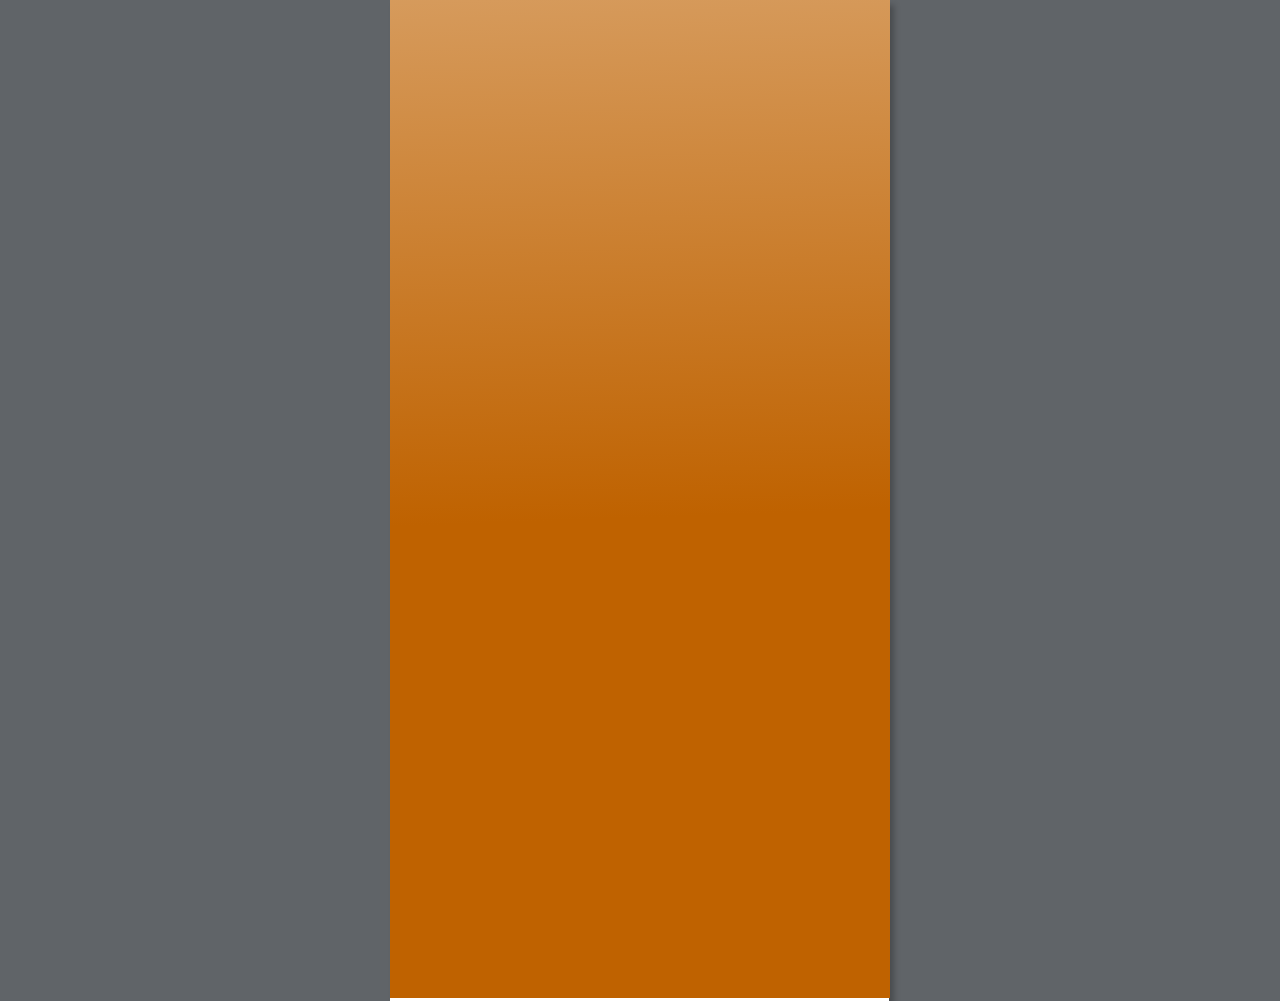
==== index.htm @ bf93da3a "1" ====
<!DOCTYPE html>
<html lang="en">
<head>
 <meta http-equiv="X-UA-Compatible" content="IE=EDGE"/>
 <meta charset="utf-8"/>
 <meta name="Generator" content="Xara HTML filter v.9.6.0.33"/>
 <meta name="XAR Files" content="index_htm_files/xr_files.txt"/>
 <title>Good Blood</title>
 <meta name="viewport" content="width=device-width, initial-scale=1" />
 <meta name="keywords" content="blood, idiom, covid-19, education, lusaka, Zambia, High Blood Pressure,"/>
 <meta name="description" content="It is a vital necessity for man to have good blood. &quot;The life is in the blood&quot; quote in the Bible, holds a deeper understanding when on studies the blood for what it was created for."/>
 <link rel="stylesheet" href="index_htm_files/xr_fonts.css"/>
 <script><!--
 if(navigator.userAgent.indexOf('MSIE')!=-1 || navigator.userAgent.indexOf('Trident')!=-1){ document.write('<link rel="stylesheet" href="index_htm_files/xr_fontsie.css"/>');} 
--></script>
 <script>document.documentElement.className="xr_bgh0";</script>
 <link rel="stylesheet" href="index_htm_files/xr_main.css"/>
 <link rel="stylesheet" href="index_htm_files/custom_styles.css"/>
 <link rel="stylesheet" href="index_htm_files/xr_text.css"/>
 <script src="index_htm_files/roe.js"></script>
 <script src="index_htm_files/prs4.js"></script>
 <script>xr_spavert=1;xr_pagegap=4;</script>
 <script src="index_htm_files/jquery.js"></script>
 <link rel="stylesheet" href="index_htm_files/ani.css"/>
 <style>
  #xr_xr {top:0px;}
 </style>

<script type="text/javascript">

if (screen.width <=500)
{document.location = "http://https://gate-keep.github.io/index";}

else if (screen.width <=600)
{document.location = "http://https://gate-keep.github.io/0 600 x 980";}

else if (screen.width <=400)
{document.location = "http://https://gate-keep.github.io/0 400 x 700";}

else if (screen.width <=820)
{document.location = "http://https://gate-keep.github.io/0 820 x 1180";}
</script>


</head>
<body style="background-color:#606468">
<div class="xr_ap" id="xr_xrii"  style="width: 100%; height: 100%; min-width: 500px; min-height: 1001px; top:0%; left:0%; overflow:hidden;">
<!--[if gte IE 9]><!-->
<div id="xr_xr" class="xr_noc" style="width: 500px; height: 1001px; position:relative; text-align:left; margin:0 auto;" onmousedown="xr_mm(event);">
<!--<![endif]-->
<!--[if lt IE 9]>
<div class="xr_ap" id="xr_xr" style="width: 500px; height: 1001px; left:50%; margin-left: -250px; text-align: left; top:0px;">
<![endif]-->
 <script>var xr_xr=document.getElementById("xr_xr");xr_rxc();</script>
<div id="xr_td" class="xr_td">
<div class="xr_app xr_page0 xr_bgn_0_0_0" id="xr_page0" style="height: 1001px; left:0px;">
<div id="xr_page_index"></div>
<div class="xr_apb xr_pp" style="width: 499px; height: 1001px; top:0px; left:0px; background-color: white; box-shadow: 5px 5px 6px rgba(0,0,0,0.25);"></div>
<div id="xr_xrc1" class="xr_ap xr_xrc" style="width: 500px; height: 1001px; overflow:hidden;">
 <span class="xr_ar" style="left:20px;top:-2px;width:377px;height:913px; pointer-events: none;background: linear-gradient(1deg, #FFFFFF 50%, #FFDCDC 101%);"></span>
 <span class="xr_ar" style="left:0px;top:-3px;width:500px;height:1001px; pointer-events: none;background: linear-gradient(178deg, #FFFFFF -92%, #BF6200 52%);"></span>
 <div class="xr_trigo_xr_ce0" style="position:absolute;left:117px;top:435px;width:211px;height:35px;z-index:-1;"></div>
 <div class="xr_ap xr_ac" id="xr_xpxr_2" style="left:0; top:0; visibility: hidden; display: none;">
 <img class="xr_ap" src="index_htm_files/53.png" alt="" title="" style="left:117px;top:435px;width:211px;height:35px;"/>
 </div>
 <div class="xr_trigo_xr_ce1" style="position:absolute;left:117px;top:521px;width:274px;height:100px;z-index:-1;"></div>
 <div class="xr_ap xr_ac" id="xr_xpxr_7" style="left:0; top:0; visibility: hidden; display: none;">
 <div class="xr_txt Normal_text xr_s0" style="position: absolute; left:117px; top:521px; width:274px; height:10px;">
  <span class="xr_tl Normal_text xr_s0" style="top: -64.03px;">for the </span>
  <span class="xr_tl Normal_text xr_s0" style="top: -13.82px;">Anaemic</span>
 </div>
 </div>
 <div class="xr_trigo_xr_ce2" style="position:absolute;left:200px;top:275px;width:90px;height:96px;z-index:-1;"></div>
 <div class="xr_ap xr_ac" id="xr_xpxr_51" style="left:0; top:0; visibility: hidden; display: none;">
 <img class="xr_ap" src="index_htm_files/54.png" alt="" title="" style="left:200px;top:275px;width:90px;height:96px;"/>
 </div>
 <div class="xr_trigo_xr_ce3" style="position:absolute;left:147px;top:587px;width:212px;height:108px;z-index:-1;"></div>
 <div class="xr_ap xr_ac" id="xr_xpxr_56" style="left:0; top:0; visibility: hidden; display: none;">
 <img class="xr_ap" src="index_htm_files/58.png" alt="Begin Now" title="" style="left:147px;top:587px;width:212px;height:108px;"/>
 </div>
 <div id="xr_xo0"></div>
 <div id="xr_xd0"></div>
</div>
</div>
</div>
</div>
</div >
<!--[if lt IE 7]><script src="index_htm_files/png.js"></script><![endif]-->
<!--[if IE]><script>xr_aeh()</script><![endif]--><!--[if !IE]>--><script>xr_htm();repMobFonts();window.addEventListener('load', xr_aeh, false);</script><!--<![endif]-->
</body>
</html>
---- index_htm_files/xr_fonts.css ----
@font-face {font-family: 'Tahoma';font-weight:bold;font-style:normal;src: url("XaraWDGeneratedHTMLfont1.woff") format("woff"), url("XaraWDEmbeddedHTMLfont1.eot?") format("embedded-opentype"), local('Tahoma');}
---- index_htm_files/xr_fontsie.css ----
@font-face {font-family: 'Tahoma';font-weight:bold;font-style:normal;src: url("XaraWDGeneratedHTMLfont1.woff") format("woff"), url("XaraWDEmbeddedHTMLfont1.eot?") format("embedded-opentype"), local('Tahoma');}
---- index_htm_files/xr_main.css ----
/* Site settings */
body {background-color:#ffffff;margin:0px;font-family:Arial,sans-serif;font-size:13px;font-weight:normal;font-style:normal;text-decoration:none;text-rendering:optimizeLegibility;font-feature-settings:'kern', 'liga' 0, 'clig' 0, 'calt' 0;color:#000000;letter-spacing:0em;-webkit-print-color-adjust:exact;}
a {text-decoration:underline;}
a:link {color:#0000EE; cursor:pointer;}
a:visited {color:#561A8B;}
a:hover {color:#0000EE;}
a * {color:#0000EE;text-decoration:underline;}
sup {font-size:0.5em; vertical-align: 0.66em;}
sub {font-size:0.5em; vertical-align: -0.1em;}
.xr_tl {position: absolute; white-space: pre; unicode-bidi:bidi-override;}
.xr_tr {position: absolute; white-space: pre; unicode-bidi:bidi-override; text-align:right;}
.xr_tc {position: absolute; white-space: pre; unicode-bidi:bidi-override; text-align:center;}
.xr_tj {position: absolute; unicode-bidi:bidi-override; text-align:justify;}
.xr_tb {position: absolute; unicode-bidi:bidi-override;}
.xr_e1 {display: inline-block; border:none; white-space:normal;}
.xr_e2 {position: absolute; display: block; border:none;}
.xr_ap {position: absolute; border:none;}
.xr_ar {position: absolute; display:block;}
.xr_ae {position: relative; border:none;}
.xr_strb {z-index: 1;}
.xr_strb .mxs-arrow, .xr_strb .mxs-navigation {visibility: hidden;}
.xr_strf {z-index: 3;}
.xr_xrc, .xr_xri_, .xr_sxri, .xr_xpos {z-index: 2;}
.xr_ro, .xr_rd, .xr_rs {z-index: 3;}
.xr_tu {unicode-bidi:bidi-override;margin-top:0px;margin-bottom:0px;}

.xr_tt0 {transition: all 0s;}
.xr_tt1 {transition: all 0.1s; transition-timing-function: ease-in;}
.xr_tt2 {transition: all 0.25s; transition-timing-function: ease-in;}
.xr_tt3 {transition: all 0.5s; transition-timing-function: ease-in;}
.xr_tt4 {transition: all 1s; transition-timing-function: ease-in;}
.xr_tt5 {transition: all 2s; transition-timing-function: ease-in;}
a:hover .xr_ro, a:active .xr_rd, .xr_nb0:hover .xr_ro{visibility:visible;opacity: 1;transform: none;}

a:active .xr_ro {opacity:0;}
.xr_ro, .xr_rd {visibility:hidden;opacity:0;}
.xr_ro0, .xr_rd0, a:active .xr_ro0 {opacity:0;}
.xr_ro1, .xr_rd1, a:active .xr_ro1 {transform:translate3d(0,-20%,0);}
.xr_ro2, .xr_rd2, a:active .xr_ro2 {transform:translate3d(20%,0,0);}
.xr_ro3, .xr_rd3, a:active .xr_ro3 {transform-origin:top; transform:scale3d(1,0.3,1);}
.xr_ro4, .xr_rd4, a:active .xr_ro4 {transform-origin:left; transform:scale3d(0.3,1,1);}
.xr_ro5, .xr_rd5, a:active .xr_ro5 {transform:rotate3d(1,0,0,180deg); -ms-transform: rotateX(180deg);}
.xr_ro6, .xr_rd6, a:active .xr_ro6 {transform:rotate3d(0,1,0,180deg); -ms-transform: rotateY(180deg);}
.xr_ro7, .xr_rd7, a:active .xr_ro7 {transform:rotate3d(0,0,1,180deg);}
.xr_ro8, .xr_rd8, a:active .xr_ro8 {transform:scale3d(0.3,0.3,1);}
.xr_ro9, .xr_rd9, a:active .xr_ro9 {transform:skew(-30deg,0) translate3d(10%,0,0);}
.xr_ro10, .xr_rd10, a:active .xr_ro10 {transform-origin:50% 500%; transform:rotate3d(0,0,1,10deg);}
.xr_ro11, .xr_rd11, a:active .xr_ro11 {transform:translate3d(0,-50%,0) scale3d(0.3,0.3,1);}
.xr_ro12, .xr_rd12, a:active .xr_ro12 {transform:translate3d(0,20%,0);}
.xr_ro13, .xr_rd13, a:active .xr_ro13 {transform:translate3d(-20%,0,0);}
.xr_stickie {z-index: 90;}
.xr_nb0 {touch-action: none;}
.xr_nb0:hover > .xr_nb2, .xr_nb1:hover > .xr_nb2 {visibility: visible; opacity: 1 !important; transform: none !important;}
.xr_nb2 {white-space: nowrap; padding:0px; margin:0px; visibility: hidden; position: absolute; z-index:101;}
.xr_nb2 li {display:block;}
.xr_nb2 li a {display:block; text-decoration:none;}
.xr_nb4 {display:block; padding:0px; margin:0px;}
.xr_nb6 {width:100%; height:2px;}
.xr_nb1 {position: relative;}
.xr_nb1:after {content: ''; position: absolute; top: 50%; right: .5em; height: 0px; width: 0px; border: 5px solid transparent; margin-top: -5px; margin-right: -3px; border-color: transparent; border-left-color: inherit;}
body {text-align:center;}
@media screen, handheld {
.xr_app {position: absolute;}
.xr_apb {display:block; position:absolute;}
.xr_page0 {top:0px; width:500px;}
}
@media print {
 .xr_app {position:relative; top:0px; page-break-after: always; display: block !important; visibility: visible !important;}
 .xr_apb {display:none;}
 #xr_xrii{overflow:visible !important; position: relative !important;}
}
---- index_htm_files/custom_styles.css ----
.Normal_text {font-family:'Open Sans';font-weight:normal;font-style:normal;font-size:10pt;text-decoration:none;text-transform: none;color:#000000;letter-spacing:0em;}
---- index_htm_files/xr_text.css ----
/* Text styles */
.xr_s0 {font-family:'Tahoma';font-weight:bold;font-style:normal;font-size:48pt;text-decoration:none;font-feature-settings:'kern','liga' 0,'clig' 0,'calt' 0,'titl' 0,'salt' 0,'swsh' 0,'cswh' 0;text-transform: none;color:#333333;background-color:Transparent;letter-spacing:0em;}
---- index_htm_files/ani.css ----
@charset "UTF-8";

/*!
Animate.css - http://daneden.me/animate
Licensed under the MIT license - http://opensource.org/licenses/MIT

Copyright (c) 2015 Daniel Eden
*/

.animated {
  -webkit-animation-duration: 1s;
  animation-duration: 1s;
  -webkit-animation-fill-mode: both;
  animation-fill-mode: both;
}

.animated.infinite {
  -webkit-animation-iteration-count: infinite;
  animation-iteration-count: infinite;
}

a:hover .xr_1as1, a:hover .xr_1aso1, .xr_0as1 {
  -webkit-animation-duration: 0.5s;
          animation-duration: 0.5s;
  -webkit-animation-fill-mode: both;
          animation-fill-mode: both;
}
a:hover .xr_1as2, a:hover .xr_1aso2, .xr_0as2 {
  -webkit-animation-duration: 0.7s;
          animation-duration: 0.7s;
  -webkit-animation-fill-mode: both;
          animation-fill-mode: both;
}
a:hover .xr_1as3, a:hover .xr_1aso3, .xr_0as3 {
  -webkit-animation-duration: 1s;
          animation-duration: 1s;
  -webkit-animation-fill-mode: both;
          animation-fill-mode: both;
}
a:hover .xr_1as4, a:hover .xr_1aso4, .xr_0as4{
  -webkit-animation-duration: 1.5s;
          animation-duration: 1.5s;
  -webkit-animation-fill-mode: both;
          animation-fill-mode: both;
}
a:hover .xr_1as5, a:hover .xr_1aso5 , .xr_0as5{
  -webkit-animation-duration: 2s;
          animation-duration: 2s;
  -webkit-animation-fill-mode: both;
          animation-fill-mode: both;
}
.xr_1aso1, .xr_1aso2, .xr_1aso3, .xr_1aso4, .xr_1aso5{visibility: hidden;}
a:hover .xr_1aso1, a:hover .xr_1aso2, a:hover .xr_1aso3, a:hover .xr_1aso4, a:hover .xr_1aso5, .xr_nb0:hover .xr_1aso1, .xr_nb0:hover .xr_1aso2, .xr_nb0:hover .xr_1aso3, .xr_nb0:hover .xr_1aso4, .xr_nb0:hover .xr_1aso5 {visibility: visible;}
a:hover .xr_1ao {display:none;}
.xr_1ao {display:block;}

@-webkit-keyframes tr0 {
0% {opacity:1;-webkit-animation-timing-function: ease-out;}
50% {opacity:0;-webkit-animation-timing-function: ease-in;}
100% {opacity:1;-webkit-animation-timing-function: ease-in;}
}
@-webkit-keyframes tr1 {
0% {opacity:1;transform:none;-webkit-animation-timing-function: ease-out;}
50% {opacity:0;transform:translate3d(0,-20%,0);-webkit-animation-timing-function: ease-in;}
100% {opacity:1;transform:none;-webkit-animation-timing-function: ease-in;}
}
@-webkit-keyframes tr2 {
0% {opacity:1;transform:none;-webkit-animation-timing-function: ease-out;}
50% {opacity:0;transform:translate3d(20%,0,0);-webkit-animation-timing-function: ease-in;}
100% {opacity:1;transform:none;-webkit-animation-timing-function: ease-in;}
}
@-webkit-keyframes tr3 {
0% {opacity:1;transform:none;-webkit-animation-timing-function: ease-out;}
50% {opacity:0;transform-origin:top; transform:scale3d(1,0.3,1);-webkit-animation-timing-function: ease-in;}
100% {opacity:1;transform:none;-webkit-animation-timing-function: ease-in;}
}
@-webkit-keyframes tr4 {
0% {opacity:1;transform:none;-webkit-animation-timing-function: ease-out;}
50% {opacity:0;transform-origin:left; transform:scale3d(0.3,1,1);-webkit-animation-timing-function: ease-in;}
100% {opacity:1;transform:none;-webkit-animation-timing-function: ease-in;}
}
@-webkit-keyframes tr5 {
0% {opacity:1;transform:none;-webkit-animation-timing-function: ease-out;}
50% {opacity:0;transform:rotate3d(1,0,0,180deg); -ms-transform: rotateX(180deg);-webkit-animation-timing-function: ease-in;}
100% {opacity:1;transform:none;-webkit-animation-timing-function: ease-in;}
}
@-webkit-keyframes tr6 {
0% {opacity:1;transform:none;-webkit-animation-timing-function: ease-out;}
50% {opacity:0;transform:rotate3d(0,1,0,180deg); -ms-transform: rotateY(180deg);-webkit-animation-timing-function: ease-in;}
100% {opacity:1;transform:none;-webkit-animation-timing-function: ease-in;}
}
@-webkit-keyframes tr7 {
0% {opacity:1;transform:none;-webkit-animation-timing-function: ease-out;}
50% {opacity:0;transform:rotate3d(0,0,1,180deg);-webkit-animation-timing-function: ease-in;}
100% {opacity:1;transform:none;-webkit-animation-timing-function: ease-in;}
}
@-webkit-keyframes tr8 {
0% {opacity:1;transform:none;-webkit-animation-timing-function: ease-out;}
50% {opacity:0;transform:scale3d(0.3,0.3,1);-webkit-animation-timing-function: ease-in;}
100% {opacity:1;transform:none;-webkit-animation-timing-function: ease-in;}
}
@-webkit-keyframes tr9 {
0% {opacity:1;transform:none;-webkit-animation-timing-function: ease-out;}
50% {opacity:0;transform:skew(-30deg,0) translate3d(10%,0,0);-webkit-animation-timing-function: ease-in;}
100% {opacity:1;transform:none;-webkit-animation-timing-function: ease-in;}
}
@-webkit-keyframes tr10 {
0% {opacity:1;transform:none;-webkit-animation-timing-function: ease-out;}
50% {opacity:0;transform-origin:50% 500%; transform:rotate3d(0,0,1,10deg);-webkit-animation-timing-function: ease-in;}
100% {opacity:1;transform:none;-webkit-animation-timing-function: ease-in;}
}
@-webkit-keyframes tr11 {
0% {opacity:1;transform:none;-webkit-animation-timing-function: ease-out;}
50% {opacity:0;transform:translate3d(0,-50%,0) scale3d(0.3,0.3,1);-webkit-animation-timing-function: ease-in;}
100% {opacity:1;transform:none;-webkit-animation-timing-function: ease-in;}
}
@-webkit-keyframes tr12 {
0% {opacity:1;transform:none;-webkit-animation-timing-function: ease-out;}
50% {opacity:0;transform:translate3d(0,20%,0);-webkit-animation-timing-function: ease-in;}
100% {opacity:1;transform:none;-webkit-animation-timing-function: ease-in;}
}
@-webkit-keyframes tr13 {
0% {opacity:1;transform:none;-webkit-animation-timing-function: ease-out;}
50% {opacity:0;transform:translate3d(-20%,0,0);-webkit-animation-timing-function: ease-in;}
100% {opacity:1;transform:none;-webkit-animation-timing-function: ease-in;}
}
@keyframes tr0 {
0% {opacity:1;animation-timing-function: ease-out;}
50% {opacity:0;animation-timing-function: ease-in;}
100% {opacity:1;animation-timing-function: ease-in;}
}
@keyframes tr1 {
0% {opacity:1;transform:none;animation-timing-function: ease-out;}
50% {opacity:0;transform:translate3d(0,-20%,0);animation-timing-function: ease-in;}
99% {opacity:1;transform:translate3d(0,-0.1%,0);animation-timing-function: ease-in;}
100% {opacity:1;transform:none;animation-timing-function: ease-in;}
}
@keyframes tr2 {
0% {opacity:1;transform:none;animation-timing-function: ease-out;}
50% {opacity:0;transform:translate3d(20%,0,0);animation-timing-function: ease-in;}
99% {opacity:1;transform:translate3d(0.1%,0,0);animation-timing-function: ease-in;}
100% {opacity:1;transform:none;animation-timing-function: ease-in;}
}
@keyframes tr3 {
0% {opacity:1;transform:none;animation-timing-function: ease-out;}
50% {opacity:0;transform-origin:top; transform:scale3d(1,0.3,1);animation-timing-function: ease-in;}
100% {opacity:1;transform:none;animation-timing-function: ease-in;}
}
@keyframes tr4 {
0% {opacity:1; transform:none;animation-timing-function: ease-out;}
50% {opacity:0;transform-origin:left; transform:scale3d(0.3,1,1);animation-timing-function: ease-in;}
100% {opacity:1; transform:none;animation-timing-function: ease-in;}
}
@keyframes tr5 {
0% {opacity:1;transform:none;animation-timing-function: ease-out;}
50% {opacity:0;transform:rotate3d(1,0,0,180deg); -ms-transform: rotateX(180deg);animation-timing-function: ease-in;}
100% {opacity:1;transform:none;animation-timing-function: ease-in;}
}
@keyframes tr6 {
0% {opacity:1;transform:none;animation-timing-function: ease-out;}
50% {opacity:0;transform:rotate3d(0,1,0,180deg); -ms-transform: rotateY(180deg);animation-timing-function: ease-in;}
100% {opacity:1;transform:none;animation-timing-function: ease-in;}
}
@keyframes tr7 {
0% {opacity:1;transform:none;animation-timing-function: ease-out;}
50% {opacity:0;transform:rotate3d(0,0,1,180deg);animation-timing-function: ease-in;}
100% {opacity:1;transform:none;animation-timing-function: ease-in;}
}
@keyframes tr8 {
0% {opacity:1;transform:none;animation-timing-function: ease-out;}
50% {opacity:0;transform:scale3d(0.3,0.3,1);animation-timing-function: ease-in;}
100% {opacity:1;transform:none;animation-timing-function: ease-in;}
}
@keyframes tr9 {
0% {opacity:1;transform:none;animation-timing-function: ease-out;}
50% {opacity:0;transform:skew(-30deg,0) translate3d(10%,0,0);animation-timing-function: ease-in;}
99% {opacity:1;transform:skew(0,0) translate3d(0.1%,0,0);animation-timing-function: ease-in;}
100% {opacity:1;transform:none;animation-timing-function: ease-in;}
}
@keyframes tr10 {
0% {opacity:1;transform:none;animation-timing-function: ease-out;}
50% {opacity:0;transform-origin:50% 500%; transform:rotate3d(0,0,1,10deg);animation-timing-function: ease-in;}
100% {opacity:1;transform:none;animation-timing-function: ease-in;}
}
@keyframes tr11 {
0% {opacity:1;transform:none;animation-timing-function: ease-out;}
50% {opacity:0;transform:translate3d(0,-50%,0) scale3d(0.3,0.3,1);animation-timing-function: ease-in;}
99% {opacity:1;transform:translate3d(0,-0.1%,0) scale3d(1,1,1);animation-timing-function: ease-in;}
100% {opacity:1;transform:none;animation-timing-function: ease-in;}
}
@keyframes tr12 {
0% {opacity:1;transform:none;animation-timing-function: ease-out;}
50% {opacity:0;transform:translate3d(0,20%,0);animation-timing-function: ease-in;}
99% {opacity:1;transform:translate3d(0,0.1%,0);animation-timing-function: ease-in;}
100% {opacity:1;transform:none;animation-timing-function: ease-in;}
}
@keyframes tr13 {
0% {opacity:1;transform:none;animation-timing-function: ease-out;}
50% {opacity:0;transform:translate3d(-20%,0,0);animation-timing-function: ease-in;}
99% {opacity:1;transform:translate3d(-0.1%,0,0);animation-timing-function: ease-in;}
100% {opacity:1;transform:none;animation-timing-function: ease-in;}
}
a:hover .xr_1a_0, .xr_0a_0 {-webkit-animation-name: tr0; animation-name: tr0;}
a:hover .xr_1a_1, .xr_0a_1 {-webkit-animation-name: tr1; animation-name: tr1;}
a:hover .xr_1a_2, .xr_0a_2 {-webkit-animation-name: tr2; animation-name: tr2;}
a:hover .xr_1a_3, .xr_0a_3 {-webkit-animation-name: tr3; animation-name: tr3;}
a:hover .xr_1a_4, .xr_0a_4 {-webkit-animation-name: tr4; animation-name: tr4;}
a:hover .xr_1a_5, .xr_0a_5 {-webkit-animation-name: tr5; animation-name: tr5;}
a:hover .xr_1a_6, .xr_0a_6 {-webkit-animation-name: tr6; animation-name: tr6;}
a:hover .xr_1a_7, .xr_0a_7 {-webkit-animation-name: tr7; animation-name: tr7;}
a:hover .xr_1a_8, .xr_0a_8{-webkit-animation-name: tr8; animation-name: tr8;}
a:hover .xr_1a_9, .xr_0a_9 {-webkit-animation-name: tr9; animation-name: tr9;}
a:hover .xr_1a_10, .xr_0a_10 {-webkit-animation-name: tr10; animation-name: tr10;}
a:hover .xr_1a_11, .xr_0a_11 {-webkit-animation-name: tr11; animation-name: tr11;}
a:hover .xr_1a_12, .xr_0a_12 {-webkit-animation-name: tr12; animation-name: tr12;}
a:hover .xr_1a_13, .xr_0a_13 {-webkit-animation-name: tr13; animation-name: tr13;}

.xr_ad01 {-webkit-animation-duration: 0.1s;}
.xr_ad02 {-webkit-animation-duration: 0.2s;}
.xr_ad03 {-webkit-animation-duration: 0.3s;}
.xr_ad04 {-webkit-animation-duration: 0.4s;}
.xr_ad05 {-webkit-animation-duration: 0.5s;}
.xr_ad06 {-webkit-animation-duration: 0.6s;}
.xr_ad07 {-webkit-animation-duration: 0.7s;}
.xr_ad08 {-webkit-animation-duration: 0.8s;}
.xr_ad09 {-webkit-animation-duration: 0.9s;}
.xr_ad10 {-webkit-animation-duration: 1s;}
.xr_ad12 {-webkit-animation-duration: 1.2s;}
.xr_ad14 {-webkit-animation-duration: 1.4s;}
.xr_ad16 {-webkit-animation-duration: 1.6s;}
.xr_ad18 {-webkit-animation-duration: 1.8s;}
.xr_ad20 {-webkit-animation-duration: 2s;}
.xr_ad23 {-webkit-animation-duration: 2.3s;}
.xr_ad26 {-webkit-animation-duration: 2.6s;}
.xr_ad29 {-webkit-animation-duration: 2.9s;}
.xr_ad30 {-webkit-animation-duration: 3s;}
.xr_ad34 {-webkit-animation-duration: 3.4s;}
.xr_ad38 {-webkit-animation-duration: 3.8s;}
.xr_ad40 {-webkit-animation-duration: 4s;}
.xr_ad45 {-webkit-animation-duration: 4.5s;}
.xr_ad50 {-webkit-animation-duration: 5s;}

@-webkit-keyframes bounce {
  from, 20%, 53%, 80%, 100% {
    -webkit-animation-timing-function: cubic-bezier(0.215, 0.610, 0.355, 1.000);
    -webkit-transform: translate3d(0,0,0);
  }

  40%, 43% {
    -webkit-animation-timing-function: cubic-bezier(0.755, 0.050, 0.855, 0.060);
    -webkit-transform: translate3d(0, -30px, 0);
  }

  70% {
    -webkit-animation-timing-function: cubic-bezier(0.755, 0.050, 0.855, 0.060);
    -webkit-transform: translate3d(0, -15px, 0);
  }

  90% {
    -webkit-transform: translate3d(0,-4px,0);    
  }
}

@keyframes bounce {
  from, 20%, 53%, 80%, 100% {
    animation-timing-function: cubic-bezier(0.215, 0.610, 0.355, 1.000);
    transform: translate3d(0,0,0);
  }

  40%, 43% {
    animation-timing-function: cubic-bezier(0.755, 0.050, 0.855, 0.060);
    transform: translate3d(0, -30px, 0);
  }

  70% {
    animation-timing-function: cubic-bezier(0.755, 0.050, 0.855, 0.060);
    transform: translate3d(0, -15px, 0);
  }

  90% {
    transform: translate3d(0,-4px,0);
  }
}

.bounce {
  -webkit-animation-name: bounce;
  animation-name: bounce;
  -webkit-transform-origin: center bottom;
  transform-origin: center bottom;
}

@keyframes flash {
  from, 50%, 100% {
    opacity: 1;
  }

  25%, 75% {
    opacity: 0;
  }
}

.flash {
  -webkit-animation-name: flash;
  animation-name: flash;
}

/* originally authored by Nick Pettit - https://github.com/nickpettit/glide */

@-webkit-keyframes pulse {
  from {
    -webkit-transform: scale3d(1, 1, 1);
  }

  50% {
    -webkit-transform: scale3d(1.15, 1.15, 1.15);
  }

  100% {
    -webkit-transform: scale3d(1, 1, 1);
  }
}

@keyframes pulse {
  from {
    transform: scale3d(1, 1, 1);
  }

  50% {
    transform: scale3d(1.15, 1.15, 1.15);
  }

  100% {
    transform: scale3d(1, 1, 1);
  }
}

.pulse {
  -webkit-animation-name: pulse;
  animation-name: pulse;
}

@-webkit-keyframes rubberBand {
  from {
    -webkit-transform: scale3d(1, 1, 1);
  }

  30% {
    -webkit-transform: scale3d(1.25, 0.75, 1);
  }

  40% {
    -webkit-transform: scale3d(0.75, 1.25, 1);
  }

  50% {
    -webkit-transform: scale3d(1.15, 0.85, 1);
  }

  65% {
    -webkit-transform: scale3d(.95, 1.05, 1);
  }

  75% {
    -webkit-transform: scale3d(1.05, .95, 1);
  }

  100% {
    -webkit-transform: scale3d(1, 1, 1);
  }
}

@keyframes rubberBand {
  from {
    transform: scale3d(1, 1, 1);
  }

  30% {
    transform: scale3d(1.25, 0.75, 1);
  }

  40% {
    transform: scale3d(0.75, 1.25, 1);
  }

  50% {
    transform: scale3d(1.15, 0.85, 1);
  }

  65% {
    transform: scale3d(.95, 1.05, 1);
  }

  75% {
    transform: scale3d(1.05, .95, 1);
  }

  100% {
    transform: scale3d(1, 1, 1);
  }
}

.rubberBand {
  -webkit-animation-name: rubberBand;
  animation-name: rubberBand;
}

@-webkit-keyframes shake {
  from, 100% {
    -webkit-transform: translate3d(0, 0, 0);
  }

  10%, 30%, 50%, 70%, 90% {
    -webkit-transform: translate3d(-10px, 0, 0);
  }

  20%, 40%, 60%, 80% {
    -webkit-transform: translate3d(10px, 0, 0);
  }
}

@keyframes shake {
  from, 100% {
    transform: translate3d(0, 0, 0);
  }

  10%, 30%, 50%, 70%, 90% {
    transform: translate3d(-10px, 0, 0);
  }

  20%, 40%, 60%, 80% {
    transform: translate3d(10px, 0, 0);
  }
}

.shake {
  -webkit-animation-name: shake;
  animation-name: shake;
}

@-webkit-keyframes headShake {
  0% {
    -webkit-transform: translateX(0);
  }

  6.5% {
    -webkit-transform: translateX(-6px) rotateY(-9deg);
  }

  18.5% {
    -webkit-transform: translateX(5px) rotateY(7deg);
  }

  31.5% {
    -webkit-transform: translateX(-3px) rotateY(-5deg);
  }

  43.5% {
    -webkit-transform: translateX(2px) rotateY(3deg);
  }

  50% {
    -webkit-transform: translateX(0);
  }
}

@keyframes headShake {
  0% {
    transform: translateX(0);
  }

  6.5% {
    transform: translateX(-6px) rotateY(-9deg);
  }

  18.5% {
    transform: translateX(5px) rotateY(7deg);
  }

  31.5% {
    transform: translateX(-3px) rotateY(-5deg);
  }

  43.5% {
    transform: translateX(2px) rotateY(3deg);
  }

  50% {
    transform: translateX(0);
  }
}

.headShake {
  -webkit-animation-timing-function: ease-in-out;
  animation-timing-function: ease-in-out;
  -webkit-animation-name: headShake;
  animation-name: headShake;
}

@-webkit-keyframes swing {
  20% {
    -webkit-transform: rotate3d(0, 0, 1, 15deg);
  }

  40% {
    -webkit-transform: rotate3d(0, 0, 1, -10deg);
  }

  60% {
    -webkit-transform: rotate3d(0, 0, 1, 5deg);
  }

  80% {
    -webkit-transform: rotate3d(0, 0, 1, -5deg);
  }

  100% {
    -webkit-transform: rotate3d(0, 0, 1, 0deg);
  }
}

@keyframes swing {
  20% {
    transform: rotate3d(0, 0, 1, 15deg);
  }

  40% {
    transform: rotate3d(0, 0, 1, -10deg);
  }

  60% {
    transform: rotate3d(0, 0, 1, 5deg);
  }

  80% {
    transform: rotate3d(0, 0, 1, -5deg);
  }

  100% {
    transform: rotate3d(0, 0, 1, 0deg);
  }
}

.swing {
  -webkit-transform-origin: top center;
  transform-origin: top center;
  -webkit-animation-name: swing;
  animation-name: swing;
}

@-webkit-keyframes tada {
  from {
    -webkit-transform: scale3d(1, 1, 1);
  }

  10%, 20% {
    -webkit-transform: scale3d(.9, .9, .9) rotate3d(0, 0, 1, -3deg);
  }

  30%, 50%, 70%, 90% {
    -webkit-transform: scale3d(1.1, 1.1, 1.1) rotate3d(0, 0, 1, 3deg);
  }

  40%, 60%, 80% {
    -webkit-transform: scale3d(1.1, 1.1, 1.1) rotate3d(0, 0, 1, -3deg);
  }

  100% {
    -webkit-transform: scale3d(1, 1, 1);
  }
}

@keyframes tada {
  from {
    transform: scale3d(1, 1, 1);
  }

  10%, 20% {
    transform: scale3d(.9, .9, .9) rotate3d(0, 0, 1, -3deg);
  }

  30%, 50%, 70%, 90% {
    transform: scale3d(1.1, 1.1, 1.1) rotate3d(0, 0, 1, 3deg);
  }

  40%, 60%, 80% {
    transform: scale3d(1.1, 1.1, 1.1) rotate3d(0, 0, 1, -3deg);
  }

  100% {
    transform: scale3d(1, 1, 1);
  }
}

.tada {
  -webkit-animation-name: tada;
  animation-name: tada;
}

/* originally authored by Nick Pettit - https://github.com/nickpettit/glide */

@-webkit-keyframes wobble {
  from {
    -webkit-transform: none;
  }

  15% {
    -webkit-transform: translate3d(-25%, 0, 0) rotate3d(0, 0, 1, -5deg);
  }

  30% {
    -webkit-transform: translate3d(20%, 0, 0) rotate3d(0, 0, 1, 3deg);
  }

  45% {
    -webkit-transform: translate3d(-15%, 0, 0) rotate3d(0, 0, 1, -3deg);
  }

  60% {
    -webkit-transform: translate3d(10%, 0, 0) rotate3d(0, 0, 1, 2deg);
  }

  75% {
    -webkit-transform: translate3d(-5%, 0, 0) rotate3d(0, 0, 1, -1deg);
  }

  100% {
    -webkit-transform: none;
  }
}

@keyframes wobble {
  from {
    transform: none;
  }

  15% {
    transform: translate3d(-25%, 0, 0) rotate3d(0, 0, 1, -5deg);
  }

  30% {
    transform: translate3d(20%, 0, 0) rotate3d(0, 0, 1, 3deg);
  }

  45% {
    transform: translate3d(-15%, 0, 0) rotate3d(0, 0, 1, -3deg);
  }

  60% {
    transform: translate3d(10%, 0, 0) rotate3d(0, 0, 1, 2deg);
  }

  75% {
    transform: translate3d(-5%, 0, 0) rotate3d(0, 0, 1, -1deg);
  }

  100% {
    transform: none;
  }
}

.wobble {
  -webkit-animation-name: wobble;
  animation-name: wobble;
}

@-webkit-keyframes jello {
  from, 100% {
    -webkit-transform: none;
  }

  22.2% {
    -webkit-transform: skewX(-12.5deg) skewY(-12.5deg);
  }

  33.3% {
    -webkit-transform: skewX(6.25deg) skewY(6.25deg);
  }

  44.4% {
    -webkit-transform: skewX(-3.125deg) skewY(-3.125deg);
  }

  55.5% {
    -webkit-transform: skewX(1.5625deg) skewY(1.5625deg);
  }

  66.6% {
    -webkit-transform: skewX(-0.78125deg) skewY(-0.78125deg);
  }

  77.7% {
    -webkit-transform: skewX(0.390625deg) skewY(0.390625deg);
  }

  88.8% {
    -webkit-transform: skewX(-0.1953125deg) skewY(-0.1953125deg);
  }
}

@keyframes jello {
  from, 100% {
    transform: none;
  }

  22.2% {
    transform: skewX(-12.5deg) skewY(-12.5deg);
  }

  33.3% {
    transform: skewX(6.25deg) skewY(6.25deg);
  }

  44.4% {
    transform: skewX(-3.125deg) skewY(-3.125deg);
  }

  55.5% {
    transform: skewX(1.5625deg) skewY(1.5625deg);
  }

  66.6% {
    transform: skewX(-0.78125deg) skewY(-0.78125deg);
  }

  77.7% {
    transform: skewX(0.390625deg) skewY(0.390625deg);
  }

  88.8% {
    transform: skewX(-0.1953125deg) skewY(-0.1953125deg);
  }
}

.jello {
  -webkit-animation-name: jello;
  animation-name: jello;
  -webkit-transform-origin: center;
  transform-origin: center;
}

@-webkit-keyframes bounceIn {
  from, 20%, 40%, 60%, 80%, 100% {
    -webkit-animation-timing-function: cubic-bezier(0.215, 0.610, 0.355, 1.000);
  }

  0% {
    opacity: 0;
    -webkit-transform: scale3d(.3, .3, .3);
  }

  20% {
    -webkit-transform: scale3d(1.1, 1.1, 1.1);
  }

  40% {
    -webkit-transform: scale3d(.9, .9, .9);
  }

  60% {
    opacity: 1;
    -webkit-transform: scale3d(1.03, 1.03, 1.03);
  }

  80% {
    -webkit-transform: scale3d(.97, .97, .97);
  }

  100% {
    opacity: 1;
    -webkit-transform: scale3d(1, 1, 1);
  }
}

@keyframes bounceIn {
  from, 20%, 40%, 60%, 80%, 100% {
    animation-timing-function: cubic-bezier(0.215, 0.610, 0.355, 1.000);
  }

  0% {
    opacity: 0;
    transform: scale3d(.3, .3, .3);
  }

  20% {
    transform: scale3d(1.1, 1.1, 1.1);
  }

  40% {
    transform: scale3d(.9, .9, .9);
  }

  60% {
    opacity: 1;
    transform: scale3d(1.03, 1.03, 1.03);
  }

  80% {
    transform: scale3d(.97, .97, .97);
  }

  100% {
    opacity: 1;
    transform: scale3d(1, 1, 1);
  }
}

.bounceIn {
  -webkit-animation-name: bounceIn;
  animation-name: bounceIn;
}

@-webkit-keyframes bounceInDown {
  from, 60%, 75%, 90%, 100% {
    -webkit-animation-timing-function: cubic-bezier(0.215, 0.610, 0.355, 1.000);
  }

  0% {
    opacity: 0;
	-webkit-transform-origin: 0 0;
    -webkit-transform: translate3d(0, -3000px, 0);
  }

  60% {
    opacity: 1;
    -webkit-transform: translate3d(0, 25px, 0);
  }

  75% {
    -webkit-transform: translate3d(0, -10px, 0);
  }

  90% {
    -webkit-transform: translate3d(0, 5px, 0);
  }

  100% {
    -webkit-transform: none;
  }
}

@keyframes bounceInDown {
  from, 60%, 75%, 90%, 100% {
    animation-timing-function: cubic-bezier(0.215, 0.610, 0.355, 1.000);
  }

  0% {
    opacity: 0;
    transform: translate3d(0, -3000px, 0);
  }

  60% {
    opacity: 1;
    transform: translate3d(0, 25px, 0);
  }

  75% {
    transform: translate3d(0, -10px, 0);
  }

  90% {
    transform: translate3d(0, 5px, 0);
  }

  100% {
    zoom: 1;
    transform: none;
  }
}

.bounceInDown {
  -webkit-animation-name: bounceInDown;
  animation-name: bounceInDown;
}

@-webkit-keyframes bounceInLeft {
  from, 60%, 75%, 90%, 100% {
    -webkit-animation-timing-function: cubic-bezier(0.215, 0.610, 0.355, 1.000);
  }

  0% {
    opacity: 0;
	-webkit-transform-origin: 0 0;
    -webkit-transform: translate3d(-3000px, 0, 0);
  }

  60% {
    opacity: 1;
    -webkit-transform: translate3d(25px, 0, 0);
  }

  75% {
    -webkit-transform: translate3d(-10px, 0, 0);
  }

  90% {
    -webkit-transform: translate3d(5px, 0, 0);
  }

  100% {
    -webkit-transform: none;
  }
}

@keyframes bounceInLeft {
  from, 60%, 75%, 90%, 100% {
    animation-timing-function: cubic-bezier(0.215, 0.610, 0.355, 1.000);
  }

  0% {
    opacity: 0;
    transform: translate3d(-3000px, 0, 0);
  }

  60% {
    opacity: 1;
    transform: translate3d(25px, 0, 0);
  }

  75% {
    transform: translate3d(-10px, 0, 0);
  }

  90% {
    transform: translate3d(5px, 0, 0);
  }

  100% {
    zoom: 1;
    transform: none;
  }
}

.bounceInLeft {
  -webkit-animation-name: bounceInLeft;
  animation-name: bounceInLeft;
}

@-webkit-keyframes bounceInRight {
  from, 60%, 75%, 90%, 100% {
    -webkit-animation-timing-function: cubic-bezier(0.215, 0.610, 0.355, 1.000);
  }

  from {
    opacity: 0;
	-webkit-transform-origin: 0 0;
    -webkit-transform: translate3d(3000px, 0, 0);
  }

  60% {
    opacity: 1;
    -webkit-transform: translate3d(-25px, 0, 0);
  }

  75% {
    -webkit-transform: translate3d(10px, 0, 0);
  }

  90% {
    -webkit-transform: translate3d(-5px, 0, 0);
  }

  100% {
    -webkit-transform: none;
  }
}

@keyframes bounceInRight {
  from, 60%, 75%, 90%, 100% {
    animation-timing-function: cubic-bezier(0.215, 0.610, 0.355, 1.000);
  }

  from {
    opacity: 0;
    transform: translate3d(3000px, 0, 0);
  }

  60% {
    opacity: 1;
    transform: translate3d(-25px, 0, 0);
  }

  75% {
    transform: translate3d(10px, 0, 0);
  }

  90% {
    transform: translate3d(-5px, 0, 0);
  }

  100% {
    zoom: 1;
    transform: none;
  }
}

.bounceInRight {
  -webkit-animation-name: bounceInRight;
  animation-name: bounceInRight;
}

@-webkit-keyframes bounceInUp {
  from, 60%, 75%, 90%, 100% {
    -webkit-animation-timing-function: cubic-bezier(0.215, 0.610, 0.355, 1.000);
  }

  from {
    opacity: 0;
	-webkit-transform-origin: 0 0;
    -webkit-transform: translate3d(0, 3000px, 0);
  }

  60% {
    opacity: 1;
    -webkit-transform: translate3d(0, -20px, 0);
  }

  75% {
    -webkit-transform: translate3d(0, 10px, 0);
  }

  90% {
    -webkit-transform: translate3d(0, -5px, 0);
  }

  100% {
    -webkit-transform: translate3d(0, 0, 0);
  }
}

@keyframes bounceInUp {
  from, 60%, 75%, 90%, 100% {
    animation-timing-function: cubic-bezier(0.215, 0.610, 0.355, 1.000);
  }

  from {
    opacity: 0;
    transform: translate3d(0, 3000px, 0);
  }

  60% {
    opacity: 1;
    transform: translate3d(0, -20px, 0);
  }

  75% {
    transform: translate3d(0, 10px, 0);
  }

  90% {
    transform: translate3d(0, -5px, 0);
  }

  100% {
    zoom: 1;
    transform: translate3d(0, 0, 0);
  }
}

.bounceInUp {
  -webkit-animation-name: bounceInUp;
  animation-name: bounceInUp;
}

@-webkit-keyframes bounceOut {
  20% {
    -webkit-transform: scale3d(.9, .9, .9);
  }

  50%, 55% {
    opacity: 1;
    -webkit-transform: scale3d(1.1, 1.1, 1.1);
  }

  100% {
    opacity: 0;
    -webkit-transform: scale3d(.3, .3, .3);
  }
}

@keyframes bounceOut {
  20% {
    transform: scale3d(.9, .9, .9);
  }

  50%, 55% {
    opacity: 1;
    transform: scale3d(1.1, 1.1, 1.1);
  }

  100% {
    opacity: 0;
    transform: scale3d(.3, .3, .3);
  }
}

.bounceOut {
  -webkit-animation-name: bounceOut;
  animation-name: bounceOut;
}

@-webkit-keyframes bounceOutDown {
  20% {
    -webkit-transform: translate3d(0, 10px, 0);
  }

  40%, 45% {
    opacity: 1;
    -webkit-transform: translate3d(0, -20px, 0);
  }

  100% {
    opacity: 0;
    -webkit-transform: translate3d(0, 2000px, 0);
  }
}

@keyframes bounceOutDown {
  20% {
    transform: translate3d(0, 10px, 0);
  }

  40%, 45% {
    opacity: 1;
    transform: translate3d(0, -20px, 0);
  }

  100% {
    opacity: 0;
    transform: translate3d(0, 2000px, 0);
  }
}

.bounceOutDown {
  -webkit-animation-name: bounceOutDown;
  animation-name: bounceOutDown;
}

@-webkit-keyframes bounceOutLeft {
  20% {
    opacity: 1;
    -webkit-transform: translate3d(20px, 0, 0);
  }

  100% {
    opacity: 0;
    -webkit-transform: translate3d(-2000px, 0, 0);
  }
}

@keyframes bounceOutLeft {
  20% {
    opacity: 1;
    transform: translate3d(20px, 0, 0);
  }

  100% {
    opacity: 0;
    transform: translate3d(-2000px, 0, 0);
  }
}

.bounceOutLeft {
  -webkit-animation-name: bounceOutLeft;
  animation-name: bounceOutLeft;
}

@-webkit-keyframes bounceOutRight {
  20% {
    opacity: 1;
    -webkit-transform: translate3d(-20px, 0, 0);
  }

  100% {
    opacity: 0;
    -webkit-transform: translate3d(2000px, 0, 0);
  }
}

@keyframes bounceOutRight {
  20% {
    opacity: 1;
    transform: translate3d(-20px, 0, 0);
  }

  100% {
    opacity: 0;
    transform: translate3d(2000px, 0, 0);
  }
}

.bounceOutRight {
  -webkit-animation-name: bounceOutRight;
  animation-name: bounceOutRight;
}

@-webkit-keyframes bounceOutUp {
  20% {
    -webkit-transform: translate3d(0, -10px, 0);
  }

  40%, 45% {
    opacity: 1;
    -webkit-transform: translate3d(0, 20px, 0);
  }

  100% {
    opacity: 0;
    -webkit-transform: translate3d(0, -2000px, 0);
  }
}

@keyframes bounceOutUp {
  20% {
    transform: translate3d(0, -10px, 0);
  }

  40%, 45% {
    opacity: 1;
    transform: translate3d(0, 20px, 0);
  }

  100% {
    opacity: 0;
    transform: translate3d(0, -2000px, 0);
  }
}

.bounceOutUp {
  -webkit-animation-name: bounceOutUp;
  animation-name: bounceOutUp;
}

@keyframes fadeIn {
  from {
    opacity: 0;
  }

  100% {
    opacity: 1;
  }
}

.fadeIn {
  -webkit-animation-name: fadeIn;
  animation-name: fadeIn;
}

@-webkit-keyframes fadeInDown {
  from {
    opacity: 0;
    -webkit-transform: translate3d(0, -100%, 0);
  }

  100% {
    opacity: 1;
    -webkit-transform: none;
  }
}

@keyframes fadeInDown {
  from {
    opacity: 0;
    transform: translate3d(0, -100%, 0);
  }

  100% {
    opacity: 1;
    transform: none;
  }
}

.fadeInDown {
  -webkit-animation-name: fadeInDown;
  animation-name: fadeInDown;
}

@-webkit-keyframes fadeInDownBig {
  from {
    opacity: 0;
    -webkit-transform: translate3d(0, -2000px, 0);
  }

  100% {
    opacity: 1;
    -webkit-transform: none;
  }
}

@keyframes fadeInDownBig {
  from {
    opacity: 0;
    transform: translate3d(0, -2000px, 0);
  }

  100% {
    opacity: 1;
    transform: none;
  }
}

.fadeInDownBig {
  -webkit-animation-name: fadeInDownBig;
  animation-name: fadeInDownBig;
}

@-webkit-keyframes fadeInLeft {
  from {
    opacity: 0;
    -webkit-transform: translate3d(-100%, 0, 0);
  }

  100% {
    opacity: 1;
    -webkit-transform: none;
  }
}

@keyframes fadeInLeft {
  from {
    opacity: 0;
    transform: translate3d(-100%, 0, 0);
  }

  100% {
    opacity: 1;
    transform: none;
  }
}

.fadeInLeft {
  -webkit-animation-name: fadeInLeft;
  animation-name: fadeInLeft;
}

@-webkit-keyframes fadeInLeftBig {
  from {
    opacity: 0;
    -webkit-transform: translate3d(-2000px, 0, 0);
  }

  100% {
    opacity: 1;
    -webkit-transform: none;
  }
}

@keyframes fadeInLeftBig {
  from {
    opacity: 0;
    transform: translate3d(-2000px, 0, 0);
  }

  100% {
    opacity: 1;
    transform: none;
  }
}

.fadeInLeftBig {
  -webkit-animation-name: fadeInLeftBig;
  animation-name: fadeInLeftBig;
}

@-webkit-keyframes fadeInRight {
  from {
    opacity: 0;
    -webkit-transform: translate3d(100%, 0, 0);
  }

  100% {
    opacity: 1;
    -webkit-transform: none;
  }
}

@keyframes fadeInRight {
  from {
    opacity: 0;
    transform: translate3d(100%, 0, 0);
  }

  100% {
    opacity: 1;
    transform: none;
  }
}

.fadeInRight {
  -webkit-animation-name: fadeInRight;
  animation-name: fadeInRight;
}

@-webkit-keyframes fadeInRightBig {
  from {
    opacity: 0;
    -webkit-transform: translate3d(2000px, 0, 0);
  }

  100% {
    opacity: 1;
    -webkit-transform: none;
  }
}

@keyframes fadeInRightBig {
  from {
    opacity: 0;
    transform: translate3d(2000px, 0, 0);
  }

  100% {
    opacity: 1;
    transform: none;
  }
}

.fadeInRightBig {
  -webkit-animation-name: fadeInRightBig;
  animation-name: fadeInRightBig;
}

@-webkit-keyframes fadeInUp {
  from {
    opacity: 0;
    -webkit-transform: translate3d(0, 100%, 0);
  }

  100% {
    opacity: 1;
    -webkit-transform: none;
  }
}

@keyframes fadeInUp {
  from {
    opacity: 0;
    transform: translate3d(0, 100%, 0);
  }

  100% {
    opacity: 1;
    transform: none;
  }
}

.fadeInUp {
  -webkit-animation-name: fadeInUp;
  animation-name: fadeInUp;
}

@-webkit-keyframes fadeInUpBig {
  from {
    opacity: 0;
    -webkit-transform: translate3d(0, 2000px, 0);
  }

  100% {
    opacity: 1;
    -webkit-transform: none;
  }
}

@keyframes fadeInUpBig {
  from {
    opacity: 0;
    transform: translate3d(0, 2000px, 0);
  }

  100% {
    opacity: 1;
    transform: none;
  }
}

.fadeInUpBig {
  -webkit-animation-name: fadeInUpBig;
  animation-name: fadeInUpBig;
}

@keyframes fadeOut {
  from {
    opacity: 1;
  }

  100% {
    opacity: 0;
  }
}

.fadeOut {
  -webkit-animation-name: fadeOut;
  animation-name: fadeOut;
}

@-webkit-keyframes fadeOutDown {
  from {
    opacity: 1;
  }

  100% {
    opacity: 0;
    -webkit-transform: translate3d(0, 100%, 0);
  }
}

@keyframes fadeOutDown {
  from {
    opacity: 1;
  }

  100% {
    opacity: 0;
    transform: translate3d(0, 100%, 0);
  }
}

.fadeOutDown {
  -webkit-animation-name: fadeOutDown;
  animation-name: fadeOutDown;
}

@-webkit-keyframes fadeOutDownBig {
  from {
    opacity: 1;
  }

  100% {
    opacity: 0;
    -webkit-transform: translate3d(0, 2000px, 0);
  }
}

@keyframes fadeOutDownBig {
  from {
    opacity: 1;
  }

  100% {
    opacity: 0;
    transform: translate3d(0, 2000px, 0);
  }
}

.fadeOutDownBig {
  -webkit-animation-name: fadeOutDownBig;
  animation-name: fadeOutDownBig;
}

@-webkit-keyframes fadeOutLeft {
  from {
    opacity: 1;
  }

  100% {
    opacity: 0;
    -webkit-transform: translate3d(-100%, 0, 0);
  }
}

@keyframes fadeOutLeft {
  from {
    opacity: 1;
  }

  100% {
    opacity: 0;
    transform: translate3d(-100%, 0, 0);
  }
}

.fadeOutLeft {
  -webkit-animation-name: fadeOutLeft;
  animation-name: fadeOutLeft;
}

@-webkit-keyframes fadeOutLeftBig {
  from {
    opacity: 1;
  }

  100% {
    opacity: 0;
    -webkit-transform: translate3d(-2000px, 0, 0);
  }
}

@keyframes fadeOutLeftBig {
  from {
    opacity: 1;
  }

  100% {
    opacity: 0;
    transform: translate3d(-2000px, 0, 0);
  }
}

.fadeOutLeftBig {
  -webkit-animation-name: fadeOutLeftBig;
  animation-name: fadeOutLeftBig;
}

@-webkit-keyframes fadeOutRight {
  from {
    opacity: 1;
  }

  100% {
    opacity: 0;
    -webkit-transform: translate3d(100%, 0, 0);
  }
}

@keyframes fadeOutRight {
  from {
    opacity: 1;
  }

  100% {
    opacity: 0;
    transform: translate3d(100%, 0, 0);
  }
}

.fadeOutRight {
  -webkit-animation-name: fadeOutRight;
  animation-name: fadeOutRight;
}

@-webkit-keyframes fadeOutRightBig {
  from {
    opacity: 1;
  }

  100% {
    opacity: 0;
    -webkit-transform: translate3d(2000px, 0, 0);
  }
}

@keyframes fadeOutRightBig {
  from {
    opacity: 1;
  }

  100% {
    opacity: 0;
    transform: translate3d(2000px, 0, 0);
  }
}

.fadeOutRightBig {
  -webkit-animation-name: fadeOutRightBig;
  animation-name: fadeOutRightBig;
}

@-webkit-keyframes fadeOutUp {
  from {
    opacity: 1;
  }

  100% {
    opacity: 0;
    -webkit-transform: translate3d(0, -100%, 0);
  }
}

@keyframes fadeOutUp {
  from {
    opacity: 1;
  }

  100% {
    opacity: 0;
    transform: translate3d(0, -100%, 0);
  }
}

.fadeOutUp {
  -webkit-animation-name: fadeOutUp;
  animation-name: fadeOutUp;
}

@-webkit-keyframes fadeOutUpBig {
  from {
    opacity: 1;
  }

  100% {
    opacity: 0;
    -webkit-transform: translate3d(0, -2000px, 0);
  }
}

@keyframes fadeOutUpBig {
  from {
    opacity: 1;
  }

  100% {
    opacity: 0;
    transform: translate3d(0, -2000px, 0);
  }
}

.fadeOutUpBig {
  -webkit-animation-name: fadeOutUpBig;
  animation-name: fadeOutUpBig;
}

@-webkit-keyframes flip {
  from {
    -webkit-transform: perspective(400px) rotate3d(0, 1, 0, -360deg);
    -webkit-animation-timing-function: ease-out;
  }

  40% {
    -webkit-transform: perspective(400px) translate3d(0, 0, 150px) rotate3d(0, 1, 0, -190deg);
    -webkit-animation-timing-function: ease-out;
  }

  50% {
    -webkit-transform: perspective(400px) translate3d(0, 0, 150px) rotate3d(0, 1, 0, -170deg);
    -webkit-animation-timing-function: ease-in;
  }

  80% {
    -webkit-transform: perspective(400px) scale3d(.95, .95, .95);
    -webkit-animation-timing-function: ease-in;
  }

  100% {
    -webkit-transform: perspective(400px);
    -webkit-animation-timing-function: ease-in;
  }
}

@keyframes flip {
  from {
    transform: perspective(400px) rotate3d(0, 1, 0, -360deg);
    animation-timing-function: ease-out;
  }

  40% {
    transform: perspective(400px) translate3d(0, 0, 150px) rotate3d(0, 1, 0, -190deg);
    animation-timing-function: ease-out;
  }

  50% {
    transform: perspective(400px) translate3d(0, 0, 150px) rotate3d(0, 1, 0, -170deg);
    animation-timing-function: ease-in;
  }

  80% {
    transform: perspective(400px) scale3d(.95, .95, .95);
    animation-timing-function: ease-in;
  }

  100% {
    transform: perspective(400px);
    animation-timing-function: ease-in;
  }
}

.animated.flip {
  -webkit-backface-visibility: visible;
  backface-visibility: visible;
  -webkit-animation-name: flip;
  animation-name: flip;
}

@-webkit-keyframes flipInX {
  from {
    -webkit-transform: perspective(400px) rotate3d(1, 0, 0, 90deg);
    -webkit-animation-timing-function: ease-in;
    opacity: 0;
  }

  40% {
    -webkit-transform: perspective(400px) rotate3d(1, 0, 0, -20deg);
    -webkit-animation-timing-function: ease-in;
  }

  60% {
    -webkit-transform: perspective(400px) rotate3d(1, 0, 0, 10deg);
    opacity: 1;
  }

  80% {
    -webkit-transform: perspective(400px) rotate3d(1, 0, 0, -5deg);
  }

  100% {
    -webkit-transform: perspective(400px);
  }
}

@keyframes flipInX {
  from {
    transform: perspective(400px) rotate3d(1, 0, 0, 90deg);
    animation-timing-function: ease-in;
    opacity: 0;
  }

  40% {
    transform: perspective(400px) rotate3d(1, 0, 0, -20deg);
    animation-timing-function: ease-in;
  }

  60% {
    transform: perspective(400px) rotate3d(1, 0, 0, 10deg);
    opacity: 1;
  }

  80% {
    transform: perspective(400px) rotate3d(1, 0, 0, -5deg);
  }

  100% {
    transform: perspective(400px);
  }
}

.flipInX {
  -webkit-backface-visibility: visible !important;
  backface-visibility: visible !important;
  -webkit-animation-name: flipInX;
  animation-name: flipInX;
}

@-webkit-keyframes flipInY {
  from {
    -webkit-transform: perspective(400px) rotate3d(0, 1, 0, 90deg);
    -webkit-animation-timing-function: ease-in;
    opacity: 0;
  }

  40% {
    -webkit-transform: perspective(400px) rotate3d(0, 1, 0, -20deg);
    -webkit-animation-timing-function: ease-in;
  }

  60% {
    -webkit-transform: perspective(400px) rotate3d(0, 1, 0, 10deg);
    opacity: 1;
  }

  80% {
    -webkit-transform: perspective(400px) rotate3d(0, 1, 0, -5deg);
  }

  100% {
    -webkit-transform: perspective(400px);
  }
}

@keyframes flipInY {
  from {
    transform: perspective(400px) rotate3d(0, 1, 0, 90deg);
    animation-timing-function: ease-in;
    opacity: 0;
  }

  40% {
    transform: perspective(400px) rotate3d(0, 1, 0, -20deg);
    animation-timing-function: ease-in;
  }

  60% {
    transform: perspective(400px) rotate3d(0, 1, 0, 10deg);
    opacity: 1;
  }

  80% {
    transform: perspective(400px) rotate3d(0, 1, 0, -5deg);
  }

  100% {
    transform: perspective(400px);
  }
}

.flipInY {
  -webkit-backface-visibility: visible !important;
  backface-visibility: visible !important;
  -webkit-animation-name: flipInY;
  animation-name: flipInY;
}

@-webkit-keyframes flipOutX {
  from {
    -webkit-transform: perspective(400px);
  }

  30% {
    -webkit-transform: perspective(400px) rotate3d(1, 0, 0, -20deg);
    opacity: 1;
  }

  100% {
    -webkit-transform: perspective(400px) rotate3d(1, 0, 0, 90deg);
    opacity: 0;
  }
}

@keyframes flipOutX {
  from {
    transform: perspective(400px);
  }

  30% {
    transform: perspective(400px) rotate3d(1, 0, 0, -20deg);
    opacity: 1;
  }

  100% {
    transform: perspective(400px) rotate3d(1, 0, 0, 90deg);
    opacity: 0;
  }
}

.flipOutX {
  -webkit-animation-name: flipOutX;
  animation-name: flipOutX;
  -webkit-backface-visibility: visible !important;
  backface-visibility: visible !important;
}

@-webkit-keyframes flipOutY {
  from {
    -webkit-transform: perspective(400px);
  }

  30% {
    -webkit-transform: perspective(400px) rotate3d(0, 1, 0, -15deg);
    opacity: 1;
  }

  100% {
    -webkit-transform: perspective(400px) rotate3d(0, 1, 0, 90deg);
    opacity: 0;
  }
}

@keyframes flipOutY {
  from {
    transform: perspective(400px);
  }

  30% {
    transform: perspective(400px) rotate3d(0, 1, 0, -15deg);
    opacity: 1;
  }

  100% {
    transform: perspective(400px) rotate3d(0, 1, 0, 90deg);
    opacity: 0;
  }
}

.flipOutY {
  -webkit-backface-visibility: visible !important;
  backface-visibility: visible !important;
  -webkit-animation-name: flipOutY;
  animation-name: flipOutY;
}

@-webkit-keyframes lightSpeedIn {
  from {
    -webkit-transform: translate3d(100%, 0, 0) skewX(-30deg);
    opacity: 0;
  }

  60% {
    -webkit-transform: translate3d(0, 0, 0) skewX(20deg);
    opacity: 1;
  }

  80% {
    -webkit-transform: translate3d(0, 0, 0) skewX(-5deg);
    opacity: 1;
  }

  100% {
    -webkit-transform: none;
    opacity: 1;
  }
}

@keyframes lightSpeedIn {
  from {
    transform: translate3d(100%, 0, 0) skewX(-30deg);
    opacity: 0;
  }

  60% {
    transform: translate3d(0, 0, 0) skewX(20deg);
    opacity: 1;
  }

  80% {
    transform: translate3d(0, 0, 0) skewX(-5deg);
    opacity: 1;
  }

  100% {
    transform: none;
    opacity: 1;
  }
}

.lightSpeedIn {
  -webkit-animation-name: lightSpeedIn;
  animation-name: lightSpeedIn;
  -webkit-animation-timing-function: ease-out;
  animation-timing-function: ease-out;
}

@-webkit-keyframes lightSpeedOut {
  from {
    opacity: 1;
  }

  100% {
    -webkit-transform: translate3d(100%, 0, 0) skewX(30deg);
    opacity: 0;
  }
}

@keyframes lightSpeedOut {
  from {
    opacity: 1;
  }

  100% {
    transform: translate3d(100%, 0, 0) skewX(30deg);
    opacity: 0;
  }
}

.lightSpeedOut {
  -webkit-animation-name: lightSpeedOut;
  animation-name: lightSpeedOut;
  -webkit-animation-timing-function: ease-in;
  animation-timing-function: ease-in;
}

@-webkit-keyframes rotateIn {
  from {
    -webkit-transform-origin: 50% 50%;
    -webkit-transform: rotate3d(0, 0, 1, -179deg);
    opacity: 0;
  }

  100% {
    -webkit-transform-origin: 50% 50%;
    -webkit-transform: none;
    opacity: 1;
  }
}

@keyframes rotateIn {
  from {
    transform-origin: 50% 50%;
    transform: rotate3d(0, 0, 1, -179deg);
    opacity: 0;
  }

  100% {
    transform-origin: 50% 50%;
    transform: none;
    opacity: 1;
  }
}

.rotateIn {
  -webkit-animation-name: rotateIn;
  animation-name: rotateIn;
}

@-webkit-keyframes rotateInDownLeft {
  from {
    -webkit-transform-origin: 0 100%;
    -webkit-transform: rotate3d(0, 0, 1, -45deg);
    opacity: 0;
  }

  100% {
    -webkit-transform-origin: 0 100%;
    -webkit-transform: none;
    opacity: 1;
  }
}

@keyframes rotateInDownLeft {
  from {
    transform-origin: 0 100%;
    transform: rotate3d(0, 0, 1, -45deg);
    opacity: 0;
  }

  100% {
    transform-origin: 0 100%;
    transform: none;
    opacity: 1;
  }
}

.rotateInDownLeft {
  -webkit-animation-name: rotateInDownLeft;
  animation-name: rotateInDownLeft;
}

@-webkit-keyframes rotateInDownRight {
  from {
    -webkit-transform-origin: 100% 100%;
    -webkit-transform: rotate3d(0, 0, 1, 45deg);
    opacity: 0;
  }

  100% {
    -webkit-transform-origin: 100% 100%;
    -webkit-transform: none;
    opacity: 1;
  }
}

@keyframes rotateInDownRight {
  from {
    transform-origin: 100% 100%;
    transform: rotate3d(0, 0, 1, 45deg);
    opacity: 0;
  }

  100% {
    transform-origin: 100% 100%;
    transform: none;
    opacity: 1;
  }
}

.rotateInDownRight {
  -webkit-animation-name: rotateInDownRight;
  animation-name: rotateInDownRight;
}

@-webkit-keyframes rotateInUpLeft {
  from {
    -webkit-transform-origin: 0 100%;
    -webkit-transform: rotate3d(0, 0, 1, 45deg);
    opacity: 0;
  }

  100% {
    -webkit-transform-origin: 0 100%;
    -webkit-transform: none;
    opacity: 1;
  }
}

@keyframes rotateInUpLeft {
  from {
    transform-origin: 0 100%;
    transform: rotate3d(0, 0, 1, 45deg);
    opacity: 0;
  }

  100% {
    transform-origin: 0 100%;
    transform: none;
    opacity: 1;
  }
}

.rotateInUpLeft {
  -webkit-animation-name: rotateInUpLeft;
  animation-name: rotateInUpLeft;
}

@-webkit-keyframes rotateInUpRight {
  from {
    -webkit-transform-origin: 100% 100%;
    -webkit-transform: rotate3d(0, 0, 1, -45deg);
    opacity: 0;
  }

  100% {
    -webkit-transform-origin: 100% 100%;
    -webkit-transform: none;
    opacity: 1;
  }
}

@keyframes rotateInUpRight {
  from {
    transform-origin: 100% 100%;
    transform: rotate3d(0, 0, 1, -45deg);
    opacity: 0;
  }

  100% {
    transform-origin: 100% 100%;
    transform: none;
    opacity: 1;
  }
}

.rotateInUpRight {
  -webkit-animation-name: rotateInUpRight;
  animation-name: rotateInUpRight;
}

@-webkit-keyframes rotateOut {
  from {
    -webkit-transform-origin: 50% 50%;
    opacity: 1;
  }

  100% {
    -webkit-transform-origin: 50% 50%;
    -webkit-transform: rotate3d(0, 0, 1, 200deg);
    opacity: 0;
  }
}

@keyframes rotateOut {
  from {
    transform-origin: 50% 50%;
    opacity: 1;
  }

  100% {
    transform-origin: 50% 50%;
    transform: rotate3d(0, 0, 1, 200deg);
    opacity: 0;
  }
}

.rotateOut {
  -webkit-animation-name: rotateOut;
  animation-name: rotateOut;
}

@-webkit-keyframes rotateOutDownLeft {
  from {
    -webkit-transform-origin: 0 100%;
    opacity: 1;
  }

  100% {
    -webkit-transform-origin: 0 100%;
    -webkit-transform: rotate3d(0, 0, 1, 45deg);
    opacity: 0;
  }
}

@keyframes rotateOutDownLeft {
  from {
    transform-origin: 0 100%;
    opacity: 1;
  }

  100% {
    transform-origin: 0 100%;
    transform: rotate3d(0, 0, 1, 45deg);
    opacity: 0;
  }
}

.rotateOutDownLeft {
  -webkit-animation-name: rotateOutDownLeft;
  animation-name: rotateOutDownLeft;
}

@-webkit-keyframes rotateOutDownRight {
  from {
    -webkit-transform-origin: 100% 100%;
    opacity: 1;
  }

  100% {
    -webkit-transform-origin: 100% 100%;
    -webkit-transform: rotate3d(0, 0, 1, -45deg);
    opacity: 0;
  }
}

@keyframes rotateOutDownRight {
  from {
    transform-origin: 100% 100%;
    opacity: 1;
  }

  100% {
    transform-origin: 100% 100%;
    transform: rotate3d(0, 0, 1, -45deg);
    opacity: 0;
  }
}

.rotateOutDownRight {
  -webkit-animation-name: rotateOutDownRight;
  animation-name: rotateOutDownRight;
}

@-webkit-keyframes rotateOutUpLeft {
  from {
    -webkit-transform-origin: 0 100%;
    opacity: 1;
  }

  100% {
    -webkit-transform-origin: 0 100%;
    -webkit-transform: rotate3d(0, 0, 1, -45deg);
    opacity: 0;
  }
}

@keyframes rotateOutUpLeft {
  from {
    transform-origin: 0 100%;
    opacity: 1;
  }

  100% {
    transform-origin: 0 100%;
    transform: rotate3d(0, 0, 1, -45deg);
    opacity: 0;
  }
}

.rotateOutUpLeft {
  -webkit-animation-name: rotateOutUpLeft;
  animation-name: rotateOutUpLeft;
}

@-webkit-keyframes rotateOutUpRight {
  from {
    -webkit-transform-origin: 100% 100%;
    opacity: 1;
  }

  100% {
    -webkit-transform-origin: 100% 100%;
    -webkit-transform: rotate3d(0, 0, 1, 90deg);
    opacity: 0;
  }
}

@keyframes rotateOutUpRight {
  from {
    transform-origin: 100% 100%;
    opacity: 1;
  }

  100% {
    transform-origin: 100% 100%;
    transform: rotate3d(0, 0, 1, 90deg);
    opacity: 0;
  }
}

.rotateOutUpRight {
  -webkit-animation-name: rotateOutUpRight;
  animation-name: rotateOutUpRight;
}

@-webkit-keyframes hinge {
  0% {
    -webkit-transform-origin: top left;
    -webkit-animation-timing-function: ease-in-out;
  }

  20%, 60% {
    -webkit-transform: rotate3d(0, 0, 1, 80deg);
    -webkit-transform-origin: top left;
    -webkit-animation-timing-function: ease-in-out;
  }

  40%, 80% {
    -webkit-transform: rotate3d(0, 0, 1, 60deg);
    -webkit-transform-origin: top left;
    -webkit-animation-timing-function: ease-in-out;
    opacity: 1;
  }

  100% {
    -webkit-transform: translate3d(0, 700px, 0);
    opacity: 0;
  }
}

@keyframes hinge {
  0% {
    transform-origin: top left;
    animation-timing-function: ease-in-out;
  }

  20%, 60% {
    transform: rotate3d(0, 0, 1, 80deg);
    transform-origin: top left;
    animation-timing-function: ease-in-out;
  }

  40%, 80% {
    transform: rotate3d(0, 0, 1, 60deg);
    transform-origin: top left;
    animation-timing-function: ease-in-out;
    opacity: 1;
  }

  100% {
    transform: translate3d(0, 700px, 0);
    opacity: 0;
  }
}

.hinge {
  -webkit-animation-name: hinge;
  animation-name: hinge;
}

/* originally authored by Nick Pettit - https://github.com/nickpettit/glide */

@-webkit-keyframes 	 {
  from {
    opacity: 0;
    -webkit-transform: translate3d(-100%, 0, 0) rotate3d(0, 0, 1, -120deg);
  }

  100% {
    opacity: 1;
    -webkit-transform: none;
  }
}

@keyframes rollIn {
  from {
    opacity: 0;
    transform: translate3d(-100%, 0, 0) rotate3d(0, 0, 1, -120deg);
  }

  100% {
    opacity: 1;
    transform: none;
  }
}

.rollIn {
  -webkit-animation-name: rollIn;
  animation-name: rollIn;
}

/* originally authored by Nick Pettit - https://github.com/nickpettit/glide */

@-webkit-keyframes rollOut {
  from {
    opacity: 1;
  }

  100% {
    opacity: 0;
    -webkit-transform: translate3d(100%, 0, 0) rotate3d(0, 0, 1, 120deg);
  }
}

@keyframes rollOut {
  from {
    opacity: 1;
  }

  100% {
    opacity: 0;
    transform: translate3d(100%, 0, 0) rotate3d(0, 0, 1, 120deg);
  }
}

.rollOut {
  -webkit-animation-name: rollOut;
  animation-name: rollOut;
}

@-webkit-keyframes zoomIn {
  from {
    opacity: 0;
    -webkit-transform: scale3d(.3, .3, .3);
  }

  50% {
    opacity: 1;
  }
}

@keyframes zoomIn {
  from {
    opacity: 0;
    transform: scale3d(.3, .3, .3);
  }

  50% {
    opacity: 1;
  }
}

.zoomIn {
  -webkit-animation-name: zoomIn;
  animation-name: zoomIn;
}

@-webkit-keyframes zoomInDown {
  from {
    -webkit-transform-origin: 50% 50%;
    opacity: 0;
    -webkit-transform: translate3d(0, -100%, 0) scale3d(.1, .1, .1);
	}
  
  100% {
    opacity: 1;
    -webkit-transform: translate3d(0, 0, 0) scale3d(1, 1, 1);
  }
}

@keyframes zoomInDown {

  from {
    transform-origin: 50% 50%;
    opacity: 0;
    transform: translate3d(0, -100%, 0) scale3d(.1, .1, .1);
	}
  
  100% {
    opacity: 1;
    transform: translate3d(0, 0, 0) scale3d(1, 1, 1);
  }
}

.zoomInDown {
  -webkit-animation-name: zoomInDown;
  animation-name: zoomInDown;
}

@-webkit-keyframes zoomInLeft {
  from {
    -webkit-transform-origin: 50% 50%;
    opacity: 0;
    -webkit-transform: translate3d(-100%, 0, 0) scale3d(.1, .1, .1);
	}
  
  100% {
    opacity: 1;
    -webkit-transform: translate3d(0, 0, 0) scale3d(1, 1, 1);
  }
}

@keyframes zoomInLeft {
  from {
    transform-origin: 50% 50%;
    opacity: 0;
    transform: translate3d(-100%, 0, 0) scale3d(.1, .1, .1);
	}
  
  100% {
    opacity: 1;
    transform: translate3d(0, 0, 0) scale3d(1, 1, 1);
  }
}

.zoomInLeft {
  -webkit-animation-name: zoomInLeft;
  animation-name: zoomInLeft;
}

@-webkit-keyframes zoomInRight {
  from {
    -webkit-transform-origin: 50% 50%;
    opacity: 0;
    -webkit-transform: translate3d(100%, 0, 0) scale3d(.1, .1, .1);
	}
  
  100% {
    opacity: 1;
    -webkit-transform: translate3d(0, 0, 0) scale3d(1, 1, 1);
  }
}

@keyframes zoomInRight {
  from {
    transform-origin: 50% 50%;
    opacity: 0;
    transform: translate3d(100%, 0, 0) scale3d(.1, .1, .1);
	}
  
  100% {
    opacity: 1;
    transform: translate3d(0, 0, 0) scale3d(1, 1, 1);
  }
}

.zoomInRight {
  -webkit-animation-name: zoomInRight;
  animation-name: zoomInRight;
}

@-webkit-keyframes zoomInUp {
  from {
    -webkit-transform-origin: 50% 50%;
    opacity: 0;
    -webkit-transform: translate3d(0, 100%, 0) scale3d(.1, .1, .1);
	}
  
  100% {
    opacity: 1;
    -webkit-transform: translate3d(0, 0, 0) scale3d(1, 1, 1);
  }
}

@keyframes zoomInUp {
  from {
    transform-origin: 50% 50%;
    opacity: 0;
    transform: translate3d(0, 100%, 0) scale3d(.1, .1, .1);
	}
  
  100% {
    opacity: 1;
    transform: translate3d(0, 0, 0) scale3d(1, 1, 1);
  }
}

.zoomInUp {
  -webkit-animation-name: zoomInUp;
  animation-name: zoomInUp;
}

@keyframes zoomInDownI {

  from {
    transform-origin: 50% 50%;
    opacity: 0;
    transform: translate3d(0, -300px, 0) scale3d(.1, .1, .1);
	}
  
  100% {
    opacity: 1;
    transform: translate3d(0, 0, 0) scale3d(1, 1, 1);
  }
}

.zoomInDownI {
  animation-name: zoomInDownI;
}

@keyframes zoomInLeftI {
  from {
    transform-origin: 50% 50%;
    opacity: 0;
    transform: translate3d(-300px, 0, 0) scale3d(.1, .1, .1);
	}
  
  100% {
    opacity: 1;
    -webkit-transform: translate3d(0, 0, 0) scale3d(1, 1, 1);
    transform: translate3d(0, 0, 0) scale3d(1, 1, 1);
  }
}

.zoomInLeftI {
  animation-name: zoomInLeftI;
}

@keyframes zoomInRightI {
  from {
    transform-origin: 50% 50%;
    opacity: 0;
    transform: translate3d(300px, 0, 0) scale3d(.1, .1, .1);
	}
  
  100% {
    opacity: 1;
    -webkit-transform: translate3d(0, 0, 0) scale3d(1, 1, 1);
    transform: translate3d(0, 0, 0) scale3d(1, 1, 1);
  }
}

.zoomInRightI {
  animation-name: zoomInRightI;
}

@keyframes zoomInUpI {
  from {
    transform-origin: 50% 50%;
    opacity: 0;
    transform: translate3d(0, 300px, 0) scale3d(.1, .1, .1);
	}
  
  100% {
    opacity: 1;
    transform: translate3d(0, 0, 0) scale3d(1, 1, 1);
  }
}

.zoomInUpI {
  animation-name: zoomInUpI;
}

@-webkit-keyframes zoomOut {
  from {
    opacity: 1;
  }

  50% {
    opacity: 0;
    -webkit-transform: scale3d(.3, .3, .3);
  }

  100% {
    opacity: 0;
  }
}

@keyframes zoomOut {
  from {
    opacity: 1;
  }

  50% {
    opacity: 0;
    transform: scale3d(.3, .3, .3);
  }

  100% {
    opacity: 0;
  }
}

.zoomOut {
  -webkit-animation-name: zoomOut;
  animation-name: zoomOut;
}

@-webkit-keyframes zoomOutDown {
  40% {
    opacity: 1;
    -webkit-transform: scale3d(.475, .475, .475) translate3d(0, -60px, 0);
    -webkit-animation-timing-function: cubic-bezier(0.550, 0.055, 0.675, 0.190);
  }

  100% {
    opacity: 0;
    -webkit-transform: scale3d(.1, .1, .1) translate3d(0, 2000px, 0);
    -webkit-transform-origin: center bottom;
    -webkit-animation-timing-function: cubic-bezier(0.175, 0.885, 0.320, 1);
  }
}

@keyframes zoomOutDown {
  40% {
    opacity: 1;
    transform: scale3d(.475, .475, .475) translate3d(0, -60px, 0);
    animation-timing-function: cubic-bezier(0.550, 0.055, 0.675, 0.190);
  }

  100% {
    opacity: 0;
    transform: scale3d(.1, .1, .1) translate3d(0, 2000px, 0);
    transform-origin: center bottom;
    animation-timing-function: cubic-bezier(0.175, 0.885, 0.320, 1);
  }
}

.zoomOutDown {
  -webkit-animation-name: zoomOutDown;
  animation-name: zoomOutDown;
}

@-webkit-keyframes zoomOutLeft {
  40% {
    opacity: 1;
    -webkit-transform: scale3d(.475, .475, .475) translate3d(42px, 0, 0);
  }

  100% {
    opacity: 0;
    -webkit-transform: scale(.1) translate3d(-2000px, 0, 0);
    -webkit-transform-origin: left center;
  }
}

@keyframes zoomOutLeft {
  40% {
    opacity: 1;
    transform: scale3d(.475, .475, .475) translate3d(42px, 0, 0);
  }

  100% {
    opacity: 0;
    transform: scale(.1) translate3d(-2000px, 0, 0);
    transform-origin: left center;
  }
}

.zoomOutLeft {
  -webkit-animation-name: zoomOutLeft;
  animation-name: zoomOutLeft;
}

@-webkit-keyframes zoomOutRight {
  40% {
    opacity: 1;
    -webkit-transform: scale3d(.475, .475, .475) translate3d(-42px, 0, 0);
  }

  100% {
    opacity: 0;
    -webkit-transform: scale(.1) translate3d(2000px, 0, 0);
    -webkit-transform-origin: right center;
  }
}

@keyframes zoomOutRight {
  40% {
    opacity: 1;
    transform: scale3d(.475, .475, .475) translate3d(-42px, 0, 0);
  }

  100% {
    opacity: 0;
    transform: scale(.1) translate3d(2000px, 0, 0);
    transform-origin: right center;
  }
}

.zoomOutRight {
  -webkit-animation-name: zoomOutRight;
  animation-name: zoomOutRight;
}

@-webkit-keyframes zoomOutUp {
  40% {
    opacity: 1;
    -webkit-transform: scale3d(.475, .475, .475) translate3d(0, 60px, 0);
    -webkit-animation-timing-function: cubic-bezier(0.550, 0.055, 0.675, 0.190);
  }

  100% {
    opacity: 0;
    -webkit-transform: scale3d(.1, .1, .1) translate3d(0, -2000px, 0);
    -webkit-transform-origin: center bottom;
    -webkit-animation-timing-function: cubic-bezier(0.175, 0.885, 0.320, 1);
  }
}

@keyframes zoomOutUp {
  40% {
    opacity: 1;
    transform: scale3d(.475, .475, .475) translate3d(0, 60px, 0);
    animation-timing-function: cubic-bezier(0.550, 0.055, 0.675, 0.190);
  }

  100% {
    opacity: 0;
    transform: scale3d(.1, .1, .1) translate3d(0, -2000px, 0);
    transform-origin: center bottom;
    animation-timing-function: cubic-bezier(0.175, 0.885, 0.320, 1);
  }
}

.zoomOutUp {
  -webkit-animation-name: zoomOutUp;
  animation-name: zoomOutUp;
}

@-webkit-keyframes slideInDown {
  from {
    -webkit-transform: translate3d(0, -1000px, 0);
    visibility: visible;
  }

  100% {
    -webkit-transform: translate3d(0, 0, 0);
  }
}

@keyframes slideInDown {
  from {
    transform: translate3d(0, -1000px, 0);
    visibility: visible;
  }

  100% {
    transform: translate3d(0, 0, 0);
    visibility: visible;
  }
}

.slideInDown {
  -webkit-animation-name: slideInDown;
  animation-name: slideInDown;
}

@-webkit-keyframes slideInLeft {
  from {
    -webkit-transform: translate3d(-1000px, 0, 0);
    visibility: visible;
  }

  100% {
    -webkit-transform: translate3d(0, 0, 0);
  }
}

@keyframes slideInLeft {
  from {
    transform: translate3d(-1000px, 0, 0);
    visibility: visible;
  }

  100% {
    transform: translate3d(0, 0, 0);
    visibility: visible;	
  }
}

.slideInLeft {
  -webkit-animation-name: slideInLeft;
  animation-name: slideInLeft;
}

@-webkit-keyframes slideInRight {
  from {
    -webkit-transform: translate3d(1000px, 0, 0);
    visibility: visible;
  }

  100% {
    -webkit-transform: translate3d(0, 0, 0);
    visibility: visible;	
  }
}

@keyframes slideInRight {
  from {
    transform: translate3d(1000px, 0, 0);
    visibility: visible;
  }

  100% {
    transform: translate3d(0, 0, 0);
    visibility: visible;	
  }
}

.slideInRight {
  -webkit-animation-name: slideInRight;
  animation-name: slideInRight;
}

@-webkit-keyframes slideInUp {
  from {
    -webkit-transform: translate3d(0, 1000px, 0);
    visibility: visible;
  }

  100% {
    -webkit-transform: translate3d(0, 0, 0);
    visibility: visible;	
  }
}

@keyframes slideInUp {
  from {
    transform: translate3d(0, 1000px, 0);
    visibility: visible;
  }

  100% {
    transform: translate3d(0, 0, 0);
    visibility: visible;	
  }
}

.slideInUp {
  -webkit-animation-name: slideInUp;
  animation-name: slideInUp;
}

@-webkit-keyframes slideOutDown {
  from {
    -webkit-transform: translate3d(0, 0, 0);
  }

  100% {
    visibility: hidden;
    -webkit-transform: translate3d(0, 100%, 0);
  }
}

@keyframes slideOutDown {
  from {
    transform: translate3d(0, 0, 0);
  }

  100% {
    visibility: hidden;
    transform: translate3d(0, 100%, 0);
  }
}

.slideOutDown {
  -webkit-animation-name: slideOutDown;
  animation-name: slideOutDown;
}

@-webkit-keyframes slideOutLeft {
  from {
    -webkit-transform: translate3d(0, 0, 0);
  }

  100% {
    visibility: hidden;
    -webkit-transform: translate3d(-100%, 0, 0);
  }
}

@keyframes slideOutLeft {
  from {
    transform: translate3d(0, 0, 0);
  }

  100% {
    visibility: hidden;
    transform: translate3d(-100%, 0, 0);
  }
}

.slideOutLeft {
  -webkit-animation-name: slideOutLeft;
  animation-name: slideOutLeft;
}

@-webkit-keyframes slideOutRight {
  from {
    -webkit-transform: translate3d(0, 0, 0);
  }

  100% {
    visibility: hidden;
    -webkit-transform: translate3d(100%, 0, 0);
  }
}

@keyframes slideOutRight {
  from {
    transform: translate3d(0, 0, 0);
  }

  100% {
    visibility: hidden;
    transform: translate3d(100%, 0, 0);
  }
}

.slideOutRight {
  -webkit-animation-name: slideOutRight;
  animation-name: slideOutRight;
}

@-webkit-keyframes slideOutUp {
  from {
    -webkit-transform: translate3d(0, 0, 0);
  }

  100% {
    visibility: hidden;
    -webkit-transform: translate3d(0, -100%, 0);
  }
}

@keyframes slideOutUp {
  from {
    transform: translate3d(0, 0, 0);
  }

  100% {
    visibility: hidden;
    transform: translate3d(0, -100%, 0);
  }
}

.slideOutUp {
  -webkit-animation-name: slideOutUp;
  animation-name: slideOutUp;
}
/* diagonal slides */

@-webkit-keyframes slideInDownLeft {
  from {
    -webkit-transform: translate3d(-1000px, -1000px, 0);
    visibility: visible;
  }

  100% {
    -webkit-transform: translate3d(0, 0, 0);
    visibility: visible;	
  }
}

@keyframes slideInDownLeft {
  from {
    transform: translate3d(-1000px, -1000px, 0);
    visibility: visible;
  }

  100% {
    transform: translate3d(0, 0, 0);
    visibility: visible;
  }
}

.slideInDownLeft {
  -webkit-animation-name: slideInDownLeft;
  animation-name: slideInDownLeft;
}

@-webkit-keyframes slideInDownRight {
  from {
    -webkit-transform: translate3d(1000px, -1000px, 0);
    visibility: visible;
  }

  100% {
    -webkit-transform: translate3d(0, 0, 0);
    visibility: visible;	
  }
}

@keyframes slideInDownRight {
  from {
    transform: translate3d(1000px, -1000px, 0);
    visibility: visible;
  }

  100% {
    transform: translate3d(0, 0, 0);
    visibility: visible;	
  }
}
.slideInDownRight {
  -webkit-animation-name: slideInDownRight;
  animation-name: slideInDownRight;
}

@-webkit-keyframes slideInUpLeft {
  from {
    -webkit-transform: translate3d(-1000px, 1000px, 0);
    visibility: visible;
  }

  100% {
    -webkit-transform: translate3d(0, 0, 0);
    visibility: visible;	
  }
}

@keyframes slideInUpLeft {
  from {
    transform: translate3d(-1000px, 1000px, 0);
    visibility: visible;
  }

  100% {
    transform: translate3d(0, 0, 0);
    visibility: visible;	
  }
}

.slideInUpLeft {
  -webkit-animation-name: slideInUpLeft;
  animation-name: slideInUpLeft;
}

@-webkit-keyframes slideInUpRight {
  from {
    -webkit-transform: translate3d(1000px, 1000px, 0);
    visibility: visible;
  }

  100% {
    -webkit-transform: translate3d(0, 0, 0);
    visibility: visible;	
  }
}

@keyframes slideInUpRight {
  from {
    transform: translate3d(1000px, 1000px, 0);
    visibility: visible;
  }

  100% {
    transform: translate3d(0, 0, 0);
    visibility: visible;	
  }
}

.slideInUpRight {
  -webkit-animation-name: slideInUpRight;
  animation-name: slideInUpRight;
}

/*****/

@-webkit-keyframes slideOutDownLeft {
  from {
    -webkit-transform: translate3d(0, 0, 0);
  }

  100% {
    visibility: hidden;
    -webkit-transform: translate3d(-1000px, -1000px, 0);
  }
}

@keyframes slideOutDownLeft {
  from {
    transform: translate3d(0, 0, 0);
  }

  100% {
    visibility: hidden;
    transform: translate3d(-1000px, -1000px, 0);
  }
}

.slideOutDownLeft {
  -webkit-animation-name: slideOutDownLeft;
  animation-name: slideOutDownLeft;
}

@-webkit-keyframes slideOutDownRight {
  from {
    -webkit-transform: translate3d(0, 0, 0);
  }

  100% {
    visibility: hidden;  
    -webkit-transform: translate3d(1000px, -1000px, 0);
  }
}

@keyframes slideOutDownRight {
  from {
    transform: translate3d(0, 0, 0);
  }

  100% {
    visibility: hidden;  
    transform: translate3d(1000px, -1000px, 0);	
  }
}

.slideOutDownRight {
  -webkit-animation-name: slideOutDownRight;
  animation-name: slideOutDownRight;
}

@-webkit-keyframes slideOutUpLeft {
  from {
    -webkit-transform: translate3d(0, 0, 0);
  }

  100% {
    visibility: hidden;
    -webkit-transform: translate3d(-1000px, 1000px, 0);
  }
}

@keyframes slideOutUpLeft {
  from {
    transform: translate3d(0, 0, 0);
  }

  100% {
    visibility: hidden;
    transform: translate3d(-1000px, 1000px, 0);
  }
}

.slideOutUpLeft {
  -webkit-animation-name: slideOutUpLeft;
  animation-name: slideOutUpLeft;
}

@-webkit-keyframes slideOutUpRight {
  from {
    -webkit-transform: translate3d(0, 0, 0);
  }

  100% {
    visibility: hidden;
    -webkit-transform: translate3d(1000px, 1000px, 0);
  }
}

@keyframes slideOutUpRight {
  from {
    transform: translate3d(0, 0, 0);
  }

  100% {
    visibility: hidden;
    transform: translate3d(1000px, 1000px, 0);
  }
}

.slideOutUpRight {
  -webkit-animation-name: slideOutUpRight;
  animation-name: slideOutUpRight;
}

/*
==============================================
CSS3 ANIMATION CHEAT SHEET
==============================================
Made by Justin Aguilar
www.justinaguilar.com/animations/
==============================================
*/
.slideExpandUp{
	animation-name: slideExpandUp;
	-webkit-animation-name: slideExpandUp;	

	animation-timing-function: ease-out;	
	-webkit-animation-timing-function: ease -out;

	visibility: visible !important;	
}

@keyframes slideExpandUp {
	0% {
		transform: translateY(100%) scaleX(0.5);
	}
	30%{
		transform: translateY(-8%) scaleX(0.5);
	}	
	40%{
		transform: translateY(2%) scaleX(0.5);
	}
	50%{
		transform: translateY(0%) scaleX(1.1);
	}
	60%{
		transform: translateY(0%) scaleX(0.9);		
	}
	70% {
		transform: translateY(0%) scaleX(1.05);
	}			
	80%{
		transform: translateY(0%) scaleX(0.95);		
	}
	90% {
		transform: translateY(0%) scaleX(1.02);
	}	
	100%{
		transform: translateY(0%) scaleX(1);		
	}
}

@-webkit-keyframes slideExpandUp {
	0% {
		-webkit-transform: translateY(100%) scaleX(0.5);
	}
	30%{
		-webkit-transform: translateY(-8%) scaleX(0.5);
	}	
	40%{
		-webkit-transform: translateY(2%) scaleX(0.5);
	}
	50%{
		-webkit-transform: translateY(0%) scaleX(1.1);
	}
	60%{
		-webkit-transform: translateY(0%) scaleX(0.9);		
	}
	70% {
		-webkit-transform: translateY(0%) scaleX(1.05);
	}			
	80%{
		-webkit-transform: translateY(0%) scaleX(0.95);		
	}
	90% {
		-webkit-transform: translateY(0%) scaleX(1.02);
	}	
	100%{
		-webkit-transform: translateY(0%) scaleX(1);		
	}
}

.hatch{
	animation-name: hatch;
	-webkit-animation-name: hatch;	

	animation-timing-function: ease-in-out;	
	-webkit-animation-timing-function: ease-in-out;

	transform-origin: 50% 100%;
	-ms-transform-origin: 50% 100%;
	-webkit-transform-origin: 50% 100%; 

	visibility: visible !important;		
}

@keyframes hatch {
	0% {
		transform: rotate(0deg) scaleY(0.6);
	}
	20% {
		transform: rotate(-2deg) scaleY(1.05);
	}
	35% {
		transform: rotate(2deg) scaleY(1);
	}
	50% {
		transform: rotate(-2deg);
	}	
	65% {
		transform: rotate(1deg);
	}	
	80% {
		transform: rotate(-1deg);
	}		
	100% {
		transform: rotate(0deg);
	}									
}

@-webkit-keyframes hatch {
	0% {
		-webkit-transform: rotate(0deg) scaleY(0.6);
	}
	20% {
		-webkit-transform: rotate(-2deg) scaleY(1.05);
	}
	35% {
		-webkit-transform: rotate(2deg) scaleY(1);
	}
	50% {
		-webkit-transform: rotate(-2deg);
	}	
	65% {
		-webkit-transform: rotate(1deg);
	}	
	80% {
		-webkit-transform: rotate(-1deg);
	}		
	100% {
		-webkit-transform: rotate(0deg);
	}		
}

.expandOpen{
	animation-name: expandOpen;
	-webkit-animation-name: expandOpen;	

	animation-timing-function: ease-out;	
	-webkit-animation-timing-function: ease-out;	

	visibility: visible !important;	
}

@keyframes expandOpen {
	0% {
		transform: scale(1.8);		
	}
	50% {
		transform: scale(0.95);
	}	
	80% {
		transform: scale(1.05);
	}
	90% {
		transform: scale(0.98);
	}	
	100% {
		transform: scale(1);
	}			
}

@-webkit-keyframes expandOpen {
	0% {
		-webkit-transform: scale(1.8);		
	}
	50% {
		-webkit-transform: scale(0.95);
	}	
	80% {
		-webkit-transform: scale(1.05);
	}
	90% {
		-webkit-transform: scale(0.98);
	}	
	100% {
		-webkit-transform: scale(1);
	}					
}


.bigEntrance{
	animation-name: bigEntrance;
	-webkit-animation-name: bigEntrance;	

	animation-timing-function: ease-out;	
	-webkit-animation-timing-function: ease-out;	

	visibility: visible !important;			
}

@keyframes bigEntrance {
	0% {
		transform: scale(0.3) rotate(6deg) translateX(-30%) translateY(30%);
		opacity: 0.2;
	}
	30% {
		transform: scale(1.03) rotate(-2deg) translateX(2%) translateY(-2%);		
		opacity: 1;
	}
	45% {
		transform: scale(0.98) rotate(1deg) translateX(0%) translateY(0%);
		opacity: 1;
	}
	60% {
		transform: scale(1.01) rotate(-1deg) translateX(0%) translateY(0%);		
		opacity: 1;
	}	
	75% {
		transform: scale(0.99) rotate(1deg) translateX(0%) translateY(0%);
		opacity: 1;
	}
	90% {
		transform: scale(1.01) rotate(0deg) translateX(0%) translateY(0%);		
		opacity: 1;
	}	
	100% {
		transform: scale(1) rotate(0deg) translateX(0%) translateY(0%);
		opacity: 1;
	}		
}

@-webkit-keyframes bigEntrance {
	0% {
		-webkit-transform: scale(0.3) rotate(6deg) translateX(-30%) translateY(30%);
		opacity: 0.2;
	}
	30% {
		-webkit-transform: scale(1.03) rotate(-2deg) translateX(2%) translateY(-2%);		
		opacity: 1;
	}
	45% {
		-webkit-transform: scale(0.98) rotate(1deg) translateX(0%) translateY(0%);
		opacity: 1;
	}
	60% {
		-webkit-transform: scale(1.01) rotate(-1deg) translateX(0%) translateY(0%);		
		opacity: 1;
	}	
	75% {
		-webkit-transform: scale(0.99) rotate(1deg) translateX(0%) translateY(0%);
		opacity: 1;
	}
	90% {
		-webkit-transform: scale(1.01) rotate(0deg) translateX(0%) translateY(0%);		
		opacity: 1;
	}	
	100% {
		-webkit-transform: scale(1) rotate(0deg) translateX(0%) translateY(0%);
		opacity: 1;
	}				
}
/*******/
.pullUp{
	animation-name: pullUp;
	-webkit-animation-name: pullUp;	

	animation-timing-function: ease-out;	
	-webkit-animation-timing-function: ease-out;	

	transform-origin: 50% 100%;
	-ms-transform-origin: 50% 100%;
	-webkit-transform-origin: 50% 100%; 		
}

@keyframes pullUp {
	0% {
		transform: scaleY(0.1);
	}
	40% {
		transform: scaleY(1.02);
	}
	60% {
		transform: scaleY(0.98);
	}
	80% {
		transform: scaleY(1.01);
	}
	100% {
		transform: scaleY(0.98);
	}				
	80% {
		transform: scaleY(1.01);
	}
	100% {
		transform: scaleY(1);
	}							
}

@-webkit-keyframes pullUp {
	0% {
		-webkit-transform: scaleY(0.1);
	}
	40% {
		-webkit-transform: scaleY(1.02);
	}
	60% {
		-webkit-transform: scaleY(0.98);
	}
	80% {
		-webkit-transform: scaleY(1.01);
	}
	100% {
		-webkit-transform: scaleY(0.98);
	}				
	80% {
		-webkit-transform: scaleY(1.01);
	}
	100% {
		-webkit-transform: scaleY(1);
	}		
}

.pullDown{
	animation-name: pullDown;
	-webkit-animation-name: pullDown;	

	animation-timing-function: ease-out;	
	-webkit-animation-timing-function: ease-out;	

	transform-origin: 50% 0%;
	-ms-transform-origin: 50% 0%;
	-webkit-transform-origin: 50% 0%; 		
}

@keyframes pullDown {
	0% {
		transform: scaleY(0.1);
	}
	40% {
		transform: scaleY(1.02);
	}
	60% {
		transform: scaleY(0.98);
	}
	80% {
		transform: scaleY(1.01);
	}
	100% {
		transform: scaleY(0.98);
	}				
	80% {
		transform: scaleY(1.01);
	}
	100% {
		transform: scaleY(1);
	}							
}

@-webkit-keyframes pullDown {
	0% {
		-webkit-transform: scaleY(0.1);
	}
	40% {
		-webkit-transform: scaleY(1.02);
	}
	60% {
		-webkit-transform: scaleY(0.98);
	}
	80% {
		-webkit-transform: scaleY(1.01);
	}
	100% {
		-webkit-transform: scaleY(0.98);
	}				
	80% {
		-webkit-transform: scaleY(1.01);
	}
	100% {
		-webkit-transform: scaleY(1);
	}		
}


.stretchLeft{
	animation-name: stretchLeft;
	-webkit-animation-name: stretchLeft;	

	animation-timing-function: ease-out;	
	-webkit-animation-timing-function: ease-out;	

	transform-origin: 100% 0%;
	-ms-transform-origin: 100% 0%;
	-webkit-transform-origin: 100% 0%; 
}

@keyframes stretchLeft {
	0% {
		transform: scaleX(0.3);
	}
	40% {
		transform: scaleX(1.02);
	}
	60% {
		transform: scaleX(0.98);
	}
	80% {
		transform: scaleX(1.01);
	}
	100% {
		transform: scaleX(0.98);
	}				
	80% {
		transform: scaleX(1.01);
	}
	100% {
		transform: scaleX(1);
	}							
}

@-webkit-keyframes stretchLeft {
	0% {
		-webkit-transform: scaleX(0.3);
	}
	40% {
		-webkit-transform: scaleX(1.02);
	}
	60% {
		-webkit-transform: scaleX(0.98);
	}
	80% {
		-webkit-transform: scaleX(1.01);
	}
	100% {
		-webkit-transform: scaleX(0.98);
	}				
	80% {
		-webkit-transform: scaleX(1.01);
	}
	100% {
		-webkit-transform: scaleX(1);
	}		
}


.stretchRight{
	animation-name: stretchRight;
	-webkit-animation-name: stretchRight;	

	animation-timing-function: ease-out;	
	-webkit-animation-timing-function: ease-out;	

	transform-origin: 0% 0%;
	-ms-transform-origin: 0% 0%;
	-webkit-transform-origin: 0% 0%; 		
}

@keyframes stretchRight {
	0% {
		transform: scaleX(0.3);
	}
	40% {
		transform: scaleX(1.02);
	}
	60% {
		transform: scaleX(0.98);
	}
	80% {
		transform: scaleX(1.01);
	}
	100% {
		transform: scaleX(0.98);
	}				
	80% {
		transform: scaleX(1.01);
	}
	100% {
		transform: scaleX(1);
	}							
}

@-webkit-keyframes stretchRight {
	0% {
		-webkit-transform: scaleX(0.3);
	}
	40% {
		-webkit-transform: scaleX(1.02);
	}
	60% {
		-webkit-transform: scaleX(0.98);
	}
	80% {
		-webkit-transform: scaleX(1.01);
	}
	100% {
		-webkit-transform: scaleX(0.98);
	}				
	80% {
		-webkit-transform: scaleX(1.01);
	}
	100% {
		-webkit-transform: scaleX(1);
	}		
}

a:hover .xr_1a1, .xr_0a1 {
  -webkit-animation-name: bounce;
          animation-name: bounce;
  -webkit-transform-origin: center bottom;
      -ms-transform-origin: center bottom;
          transform-origin: center bottom;
}
a:hover .xr_1a2, .xr_0a2 {
  -webkit-animation-name: flash;
          animation-name: flash;
}
a:hover .xr_1a3, .xr_0a3 {
  -webkit-animation-name: pulse;
          animation-name: pulse;
}
a:hover .xr_1a4, .xr_0a4 {
  -webkit-animation-name: rubberBand;
          animation-name: rubberBand;
}
a:hover .xr_1a5, .xr_0a5 {
  -webkit-animation-name: shake;
          animation-name: shake;
}
a:hover .xr_1a6, .xr_0a6 {
  -webkit-transform-origin: top center;
      -ms-transform-origin: top center;
          transform-origin: top center;
  -webkit-animation-name: swing;
          animation-name: swing;
}
a:hover .xr_1a7, .xr_0a7 {
  -webkit-animation-name: tada;
          animation-name: tada;
}
a:hover .xr_1a8, .xr_0a8 {
  -webkit-animation-name: wobble;
          animation-name: wobble;
}

.pageIR{
	animation-name: pageIR;
	-webkit-animation-name: pageIR;	
}
@keyframes pageIR {
	0% {
		transform: translate3d(100%,0,0);
		opacity:0;
	}
	100% {
		transform: translate3d(0px,0,0);
		opacity:1;
	}							
}
@-webkit-keyframes pageIR {
	0% {
		-webkit-transform: translate3d(100%,0,0);
		opacity:0;
	}
	100% {
		-webkit-transform: translate3d(0px,0,0);
		opacity:1;
	}							
}
.pageIL{
	animation-name: pageIL;
	-webkit-animation-name: pageIL;	
}
@keyframes pageIL {
	0% {
		transform: translate3d(-100%,0,0);
		opacity:0;
	}
	100% {
		transform: translate3d(0px,0,0);
		opacity:1;
	}							
}
@-webkit-keyframes pageIL {
	0% {
		-webkit-transform: translate3d(-100%,0,0);
		opacity:0;
	}
	100% {
		-webkit-transform: translate3d(0px,0,0);
		opacity:1;
	}							
}
.pageOR{
	animation-name: pageOR;
	-webkit-animation-name: pageOR;	
}
@keyframes pageOR {
	0% {
		transform: translate3d(0px,0,0);
		opacity:1;
	}
	100% {
		transform: translate3d(-100%,0,0);
		opacity:0;
	}							
}
@-webkit-keyframes pageOR {
	0% {
		-webkit-transform: translate3d(0px,0,0);
		opacity:1;
	}
	100% {
		-webkit-transform: translate3d(-100%,0,0);
		opacity:0;
	}							
}
.pageOL{
	animation-name: pageOL;
	-webkit-animation-name: pageOL;	
}
@keyframes pageOL {
	0% {
		transform: translate3d(0px,0,0);
		opacity:1;
	}
	100% {
		transform: translate3d(100%,0,0);
		opacity:0;
	}							
}
@-webkit-keyframes pageOL {
	0% {
		-webkit-transform: translate3d(0px,0,0);
		opacity:1;
	}
	100% {
		-webkit-transform: translate3d(100%,0,0);
		opacity:0;
	}							
}
.pageIB{
	animation-name: pageIT;
	-webkit-animation-name: pageIT;	
}
@keyframes pageIT {
	0% {
		transform: translate3d(0,100%,0);
		opacity:0;
	}
	100% {
		transform: translate3d(0,0,0);
		opacity:1;
	}							
}
@-webkit-keyframes pageIT {
	0% {
		-webkit-transform: translate3d(0,100%,0);
		opacity:0;
	}
	100% {
		-webkit-transform: translate3d(0,0,0);
		opacity:1;
	}							
}
.pageIT{
	animation-name: pageIB;
	-webkit-animation-name: pageIB;	
}
@keyframes pageIB {
	0% {
		transform: translate3d(0,-100%,0);
		opacity:0;
	}
	100% {
		transform: translate3d(0,0,0);
		opacity:1;
	}							
}
@-webkit-keyframes pageIB {
	0% {
		-webkit-transform: translate3d(0,-100%,0);
		opacity:0;
	}
	100% {
		-webkit-transform: translate3d(0,0,0);
		opacity:1;
	}							
}
.pageOB{
	animation-name: pageOT;
	-webkit-animation-name: pageOT;	
}
@keyframes pageOT {
	0% {
		transform: translate3d(0,0,0);
		opacity:1;
	}
	100% {
		transform: translate3d(0,-100%,0);
		opacity:0;
	}							
}
@-webkit-keyframes pageOT {
	0% {
		-webkit-transform: translate3d(0,0,0);
		opacity:1;
	}
	100% {
		-webkit-transform: translate3d(0,-100%,0);
		opacity:0;
	}							
}
.pageOT{
	animation-name: pageOB;
	-webkit-animation-name: pageOB;	
}
@keyframes pageOB {
	0% {
		transform: translate3d(0,0,0);
		opacity:1;
	}
	100% {
		transform: translate3d(0,100%,0);
		opacity:0;
	}							
}
@-webkit-keyframes pageOB {
	0% {
		-webkit-transform: translate3d(0,0,0);
		opacity:1;
	}
	100% {
		-webkit-transform: translate3d(0,100%,0);
		opacity:0;
	}							
}
.pageIBR{
	animation-name: pageITR;
	-webkit-animation-name: pageITR;	
}
@keyframes pageITR {
	0% {
		transform: translate3d(100%,100%,0);
		opacity:0;
	}
	100% {
		transform: translate3d(0,0,0);
		opacity:1;
	}							
}
@-webkit-keyframes pageITR {
	0% {
		-webkit-transform: translate3d(100%,100%,0);
		opacity:0;
	}
	100% {
		-webkit-transform: translate3d(0,0,0);
		opacity:1;
	}							
}
.pageITL{
	animation-name: pageIBL;
	-webkit-animation-name: pageIBL;	
}
@keyframes pageIBL {
	0% {
		transform: translate3d(-100%,-100%,0);
		opacity:0;
	}
	100% {
		transform: translate3d(0,0,0);
		opacity:1;
	}							
}
@-webkit-keyframes pageIBL {
	0% {
		-webkit-transform: translate3d(-100%,-100%,0);
		opacity:0;
	}
	100% {
		-webkit-transform: translate3d(0,0,0);
		opacity:1;
	}							
}
.pageOBR{
	animation-name: pageOTR;
	-webkit-animation-name: pageOTR;	
}
@keyframes pageOTR {
	0% {
		transform: translate3d(0,0,0);
		opacity:1;
	}
	100% {
		transform: translate3d(-100%,-100%,0);
		opacity:0;
	}							
}
@-webkit-keyframes pageOTR {
	0% {
		-webkit-transform: translate3d(0,0,0);
		opacity:1;
	}
	100% {
		-webkit-transform: translate3d(-100%,-100%,0);
		opacity:0;
	}							
}
.pageOTL{
	animation-name: pageOBL;
	-webkit-animation-name: pageOBL;	
}
@keyframes pageOBL {
	0% {
		transform: translate3d(0,0,0);
		opacity:1;
	}
	100% {
		transform: translate3d(100%,100%,0);
		opacity:0;
	}							
}
@-webkit-keyframes pageOBL {
	0% {
		-webkit-transform: translate3d(0,0,0);
		opacity:1;
	}
	100% {
		-webkit-transform: translate3d(100%,100%,0);
		opacity:0;
	}							
}
.pageIBL{
	animation-name: pageITL;
	-webkit-animation-name: pageITL;	
}
@keyframes pageITL {
	0% {
		transform: translate3d(-100%,100%,0);
		opacity:0;
	}
	100% {
		transform: translate3d(0,0,0);
		opacity:1;
	}							
}
@-webkit-keyframes pageITL {
	0% {
		-webkit-transform: translate3d(-100%,100%,0);
		opacity:0;
	}
	100% {
		-webkit-transform: translate3d(0,0,0);
		opacity:1;
	}							
}
.pageITR{
	animation-name: pageIBR;
	-webkit-animation-name: pageIBR;	
}
@keyframes pageIBR {
	0% {
		transform: translate3d(100%,-100%,0);
		opacity:0;
	}
	100% {
		transform: translate3d(0,0,0);
		opacity:1;
	}							
}
@-webkit-keyframes pageIBR {
	0% {
		-webkit-transform: translate3d(100%,-100%,0);
		opacity:0;
	}
	100% {
		-webkit-transform: translate3d(0,0,0);
		opacity:1;
	}							
}
.pageOBL{
	animation-name: pageOTL;
	-webkit-animation-name: pageOTL;	
}
@keyframes pageOTL {
	0% {
		transform: translate3d(0,0,0);
		opacity:1;
	}
	100% {
		transform: translate3d(100%,-100%,0);
		opacity:0;
	}							
}
@-webkit-keyframes pageOTL {
	0% {
		-webkit-transform: translate3d(0,0,0);
		opacity:1;
	}
	100% {
		-webkit-transform: translate3d(100%,-100%,0);
		opacity:0;
	}							
}
.pageOTR{
	animation-name: pageOBR;
	-webkit-animation-name: pageOBR;	
}
@keyframes pageOBR {
	0% {
		transform: translate3d(0,0,0);
		opacity:1;
	}
	100% {
		transform: translate3d(-100%,100%,0);
		opacity:0;
	}							
}
@-webkit-keyframes pageOBR {
	0% {
		-webkit-transform: translate3d(0,0,0);
		opacity:1;
	}
	100% {
		-webkit-transform: translate3d(-100%,100%,0);
		opacity:0;
	}							
}
.pageRotateFI{
	animation-name: pageFadeI;
	-webkit-animation-name: pageFadeI;	
}
.pageRotateBI{
	animation-name: pageRotateBI;
	-webkit-animation-name: pageRotateBI;	
}
@keyframes pageRotateBI {
	0% {
		transform: translate3d(-50%,50%,0) rotate3d(0,1,1,-179deg);
		opacity:0;
	}
	100% {
		transform: translate3d(0,0,0) rotate3d(0,0,0,0);
		opacity:1;
	}							
}
@-webkit-keyframes pageRotateBI {
	0% {
		-webkit-transform: translate3d(-50%,50%,0) rotate3d(0,1,1,-179deg);
		opacity:0;
	}
	100% {
		-webkit-transform: translate3d(0,0,0) rotate3d(0,0,0,0);
		opacity:1;
	}							
}
.pageRotateFO{
	animation-name: pageRotateFO;
	-webkit-animation-name: pageRotateFO;	
}
@keyframes pageRotateFO {
	0% {
		transform: translate3d(0,0,0) rotate3d(0,0,0,0);
		opacity:1;
	}							
	100% {
		transform: translate3d(-50%,50%,0) rotate3d(0,1,1,-179deg);
		opacity:0;
	}
}
@-webkit-keyframes pageRotateFO {
	0% {
		-webkit-transform: translate3d(0,0,0) rotate3d(0,0,0,0);
		opacity:1;
	}							
	100% {
		-webkit-transform: translate3d(-50%,50%,0) rotate3d(0,1,1,-179deg);
		opacity:0;
	}
}
.pageRotateBO{
	animation-name: pageFadeO;
	-webkit-animation-name: pageFadeO;	
}

.pageFadeI{
	animation-name: pageFadeI;
	-webkit-animation-name: pageFadeI;	
}
@keyframes pageFadeI {
	0% {
		transform:none;	
		opacity:0;
	}							
	100% {
		transform:none;	
		opacity:1;
	}
}
@-webkit-keyframes pageFadeI {
	0% {
		-webkit-transform:none;	
		opacity:0;
	}							
	100% {
		-webkit-transform:none;		
		opacity:1;
	}
}
.pageFadeO{
	animation-name: pageFadeO;
	-webkit-animation-name: pageFadeO;	
}
@keyframes pageFadeO {
	0% {
		transform:none;	
		opacity:1;
	}							
	100% {
		transform:none;	
		opacity:0;
	}
}
@-webkit-keyframes pageFadeO {
	0% {
		-webkit-transform:none;	
		opacity:1;
	}							
	100% {
		-webkit-transform:none;		
		opacity:0;
	}
}
.pageZoomInI{
	animation-name: pageZoomInI;
	-webkit-animation-name: pageZoomInI;	
}
@keyframes pageZoomInI {
	0% {
		transform:perspective(1000px) translate3d(0,0,-700px);	
		opacity:0;
	}							
	100% {
		transform:perspective(1000px) translate3d(0,0,0);
		opacity:1;
	}
}
@-webkit-keyframes pageZoomInI {
	0% {
		-webkit-transform:perspective(1000px) translate3d(0,0,-700px);		
		opacity:0;
	}							
	100% {
		-webkit-transform:perspective(1000px) translate3d(0,0,0);
		opacity:1;
	}
}
.pageZoomInO{
	animation-name: pageZoomInO;
	-webkit-animation-name: pageZoomInO;	
}
@keyframes pageZoomInO {
	0% {
		transform:perspective(1000px) translate3d(0,0,0);	
		opacity:1;
	}							
	100% {
		transform:perspective(1000px) translate3d(0,0,700px);
		opacity:0;
	}
}
@-webkit-keyframes pageZoomInO {
	0% {
		-webkit-transform:perspective(1000px) translate3d(0,0,0);		
		opacity:1;
	}							
	100% {
		-webkit-transform:perspective(1000px) translate3d(0,0,700px);
		opacity:0;
	}
}
.pageZoomOutI{
	animation-name: pageZoomOutI;
	-webkit-animation-name: pageZoomOutI;	
}
@keyframes pageZoomOutI {
	0% {
		transform:perspective(1000px) translate3d(0,0,700px);	
		opacity:0;
	}							
	100% {
		transform:perspective(1000px) translate3d(0,0,0);
		opacity:1;
	}
}
@-webkit-keyframes pageZoomOutI {
	0% {
		-webkit-transform:perspective(1000px) translate3d(0,0,700px);		
		opacity:0;
	}							
	100% {
		-webkit-transform:perspective(1000px) translate3d(0,0,0);
		opacity:1;
	}
}

.pageZoomOutO{
	animation-name: pageZoomOutO;
	-webkit-animation-name: pageZoomOutO;	
}
@keyframes pageZoomOutO {
	0% {
		transform:perspective(1000px) translate3d(0,0,0);	
		opacity:1;
	}							
	100% {
		transform:perspective(1000px) translate3d(0,0,-700px);
		opacity:0;
	}
}
@-webkit-keyframes pageZoomOutO {
	0% {
		-webkit-transform:perspective(1000px) translate3d(0,0,0);		
		opacity:1;
	}							
	100% {
		-webkit-transform:perspective(1000px) translate3d(0,0,-700px);
		opacity:0;
	}
}
.pageFlipVFI{
	animation-name: pageFlipVFI;
	-webkit-animation-name: pageFlipVFI;	
}
@keyframes pageFlipVFI {
	0% {
		transform:perspective(1000px) rotate3d(1,0,0,179deg);	
		opacity:0;
	}							
	100% {
		transform:perspective(1000px) rotate3d(0,0,0,0);	
		opacity:1;
	}
}
@-webkit-keyframes pageFlipVFI {
	0% {
		-webkit-transform:perspective(1000px) rotate3d(1,0,0,179deg);	
		opacity:0;
	}							
	100% {
		-webkit-transform:perspective(1000px) rotate3d(0,0,0,0);	
		opacity:1;
	}
}
.pageFlipVFO{
	animation-name: pageFlipVFO;
	-webkit-animation-name: pageFlipVFO;	
}
@keyframes pageFlipVFO {
	0% {
		transform:perspective(1000px) rotate3d(0,0,0,0);	 
		opacity:1;
	}							
	100% {
		transform:perspective(1000px) rotate3d(1,0,0,-179deg);	
		opacity:0;
	}
}
@-webkit-keyframes pageFlipVFO {
	0% {
		-webkit-transform:perspective(1000px) rotate3d(0,0,0,0);	
		opacity:1;
	}							
	100% {
		-webkit-transform:perspective(1000px) rotate3d(1,0,0,-179deg);		
		opacity:0;
	}
}
.pageFlipVBI{
	animation-name: pageFlipVBI;
	-webkit-animation-name: pageFlipVBI;	
}
@keyframes pageFlipVBI {
	0% {
		transform:perspective(1000px) rotate3d(1,0,0,-179deg);	
		opacity:0;
	}							
	100% {
		transform:perspective(1000px) rotate3d(0,0,0,0);	
		opacity:1;
	}
}
@-webkit-keyframes pageFlipVBI {
	0% {
		-webkit-transform:perspective(1000px) rotate3d(1,0,0,-179deg);	
		opacity:0;
	}							
	100% {
		-webkit-transform:perspective(1000px) rotate3d(0,0,0,0);	
		opacity:1;
	}
}
.pageFlipVBO{
	animation-name: pageFlipVBO;
	-webkit-animation-name: pageFlipVBO;	
}
@keyframes pageFlipVBO {
	0% {
		transform:perspective(1000px) rotate3d(0,0,0,0);	 
		opacity:1;
	}							
	100% {
		transform:perspective(1000px) rotate3d(1,0,0,179deg);	
		opacity:0;
	}
}
@-webkit-keyframes pageFlipVBO {
	0% {
		-webkit-transform:perspective(1000px) rotate3d(0,0,0,0);	
		opacity:1;
	}							
	100% {
		-webkit-transform:perspective(1000px) rotate3d(1,0,0,179deg);		
		opacity:0;
	}
}
.pageFlipHFI{
	animation-name: pageFlipHFI;
	-webkit-animation-name: pageFlipHFI;	
}
@keyframes pageFlipHFI {
	0% {
		transform:perspective(1000px) rotateY(179deg);	
		opacity:0;
	}							
	100% {
		transform:perspective(1000px) rotateY(0);	
		opacity:1;
	}
}
@-webkit-keyframes pageFlipHFI {
	0% {
		-webkit-transform:perspective(1000px) rotateY(179deg);	
		opacity:0;
	}							
	100% {
		-webkit-transform:perspective(1000px) rotateY(0);	
		opacity:1;
	}
}
.pageFlipHFO{
	animation-name: pageFlipHFO;
	-webkit-animation-name: pageFlipHFO;	
}
@keyframes pageFlipHFO {
	0% {
		transform:perspective(1000px) rotateY(0);	 
		opacity:1;
	}							
	100% {
		transform:perspective(1000px) rotateY(-179deg);	
		opacity:0;
	}
}
@-webkit-keyframes pageFlipHFO {
	0% {
		-webkit-transform:perspective(1000px) rotateY(0);	
		opacity:1;
	}							
	100% {
		-webkit-transform:perspective(1000px) rotateY(-179deg);		
		opacity:0;
	}
}

.pageFlipHBI{
	animation-name: pageFlipHBI;
	-webkit-animation-name: pageFlipHBI;	
}
@keyframes pageFlipHBI {
	0% {
		transform:perspective(1000px) rotateY(-179deg);	
		opacity:0;
	}							
	100% {
		transform:perspective(1000px) rotateY(0);	
		opacity:1;
	}
}
@-webkit-keyframes pageFlipHBI {
	0% {
		-webkit-transform:perspective(1000px) rotateY(-179deg);	
		opacity:0;
	}							
	100% {
		-webkit-transform:perspective(1000px) rotateY(0);	
		opacity:1;
	}
}
.pageFlipHBO{
	animation-name: pageFlipHBO;
	-webkit-animation-name: pageFlipHBO;	
}
@keyframes pageFlipHBO {
	0% {
		transform:perspective(1000px) rotateY(0);	 
		opacity:1;
	}							
	100% {
		transform:perspective(1000px) rotateY(179deg);	
		opacity:0;
	}
}
@-webkit-keyframes pageFlipHBO {
	0% {
		-webkit-transform:perspective(1000px) rotateY(0);	
		opacity:1;
	}							
	100% {
		-webkit-transform:perspective(1000px) rotateY(179deg);		
		opacity:0;
	}
}
.pageCubeHFI{
	animation-name: pageCubeHFI;
	-webkit-animation-name: pageCubeHFI;	
}
@keyframes pageCubeHFI {
	0% {
		transform:perspective(1000px) translate3d(50%,0,0) rotate3d(0,1,0,89deg) translate3d(50%,0,0);	 
		opacity:0;
	}							
	100% {
		transform:perspective(1000px) translate3d(0,0,0) rotate3d(0,0,0,0) translate3d(0,0,0);	
		opacity:1;
	}
}
@-webkit-keyframes pageCubeHFI {
	0% {
		-webkit-transform:perspective(1000px) translate3d(50%,0,0) rotate3d(0,1,0,89deg) translate3d(50%,0,0);
		opacity:0;
	}							
	100% {
		-webkit-transform:perspective(1000px) translate3d(0,0,0) rotate3d(0,0,0,0) translate3d(0,0,0);
		opacity:1;
	}
}
.pageCubeHFI{
	animation-name: pageCubeHFI;
	-webkit-animation-name: pageCubeHFI;	
}
@keyframes pageCubeHFI {
	0% {
		transform:perspective(1000px) translate3d(50%,0,0) rotate3d(0,1,0,89deg) translate3d(50%,0,0);	 
		opacity:0;
	}							
	100% {
		transform:perspective(1000px) translate3d(0,0,0) rotate3d(0,0,0,0) translate3d(0,0,0);	
		opacity:1;
	}
}
@-webkit-keyframes pageCubeHFI {
	0% {
		-webkit-transform:perspective(1000px) translate3d(50%,0,0) rotate3d(0,1,0,89deg) translate3d(50%,0,0);
		opacity:0;
	}							
	100% {
		-webkit-transform:perspective(1000px) translate3d(0,0,0) rotate3d(0,0,0,0) translate3d(0,0,0);
		opacity:1;
	}
}
.pageCubeHFO{
	animation-name: pageCubeHFO;
	-webkit-animation-name: pageCubeHFO;	
}
@keyframes pageCubeHFO {
	0% {
		transform:perspective(1000px) translate3d(0,0,0) rotate3d(0,0,0,0) translate3d(0,0,0);	
		opacity:1;
	}							
	100% {
		transform:perspective(1000px) translate3d(-50%,0,0) rotate3d(0,1,0,-89deg) translate3d(-50%,0,0);	 		
		opacity:0;
	}
}
@-webkit-keyframes pageCubeHFO {
	0% {
		-webkit-transform:perspective(1000px) translate3d(0,0,0) rotate3d(0,0,0,0) translate3d(0,0,0);	
		opacity:1;
	}							
	100% {
		-webkit-transform:perspective(1000px) translate3d(-50%,0,0) rotate3d(0,1,0,-89deg) translate3d(-50%,0,0);
		opacity:0;
	}
}
.pageCubeHBI{
	animation-name: pageCubeHBI;
	-webkit-animation-name: pageCubeHBI;	
}
@keyframes pageCubeHBI {
	0% {
		transform:perspective(1000px) translate3d(-50%,0,0) rotate3d(0,1,0,-89deg) translate3d(-50%,0,0);	 
		opacity:0;
	}							
	100% {
		transform:perspective(1000px) translate3d(0,0,0) rotate3d(0,0,0,0) translate3d(0,0,0);	
		opacity:1;
	}
}
@-webkit-keyframes pageCubeHBI {
	0% {
		-webkit-transform:perspective(1000px) translate3d(-50%,0,0) rotate3d(0,1,0,-89deg) translate3d(-50%,0,0);
		opacity:0;
	}							
	100% {
		-webkit-transform:perspective(1000px) translate3d(0,0,0) rotate3d(0,0,0,0) translate3d(0,0,0);
		opacity:1;
	}
}
.pageCubeHBO{
	animation-name: pageCubeHBO;
	-webkit-animation-name: pageCubeHBO;	
}
@keyframes pageCubeHBO {
	0% {
		transform:perspective(1000px) translate3d(0,0,0) rotate3d(0,0,0,0) translate3d(0,0,0);	
		opacity:1;
	}							
	100% {
		transform:perspective(1000px) translate3d(50%,0,0) rotate3d(0,1,0,89deg) translate3d(50%,0,0);	 		
		opacity:0;
	}
}
@-webkit-keyframes pageCubeHBO {
	0% {
		-webkit-transform:perspective(1000px) translate3d(0,0,0) rotate3d(0,0,0,0) translate3d(0,0,0);	
		opacity:1;
	}							
	100% {
		-webkit-transform:perspective(1000px) translate3d(50%,0,0) rotate3d(0,1,0,89deg) translate3d(50%,0,0);
		opacity:0;
	}
}
.pageConcaveHFI{
	animation-name: pageConcaveHFI;
	-webkit-animation-name: pageConcaveHFI;	
}
@keyframes pageConcaveHFI {
	0% {
		transform:perspective(1000px) translate3d(50%,0,0) rotate3d(0,1,0,-89deg) translate3d(50%,0,0);	 
		opacity:0;
	}							
	100% {
		transform:perspective(1000px) translate3d(0,0,0) rotate3d(0,0,0,0) translate3d(0,0,0);	
		opacity:1;
	}
}
@-webkit-keyframes pageConcaveHFI {
	0% {
		-webkit-transform:perspective(1000px) translate3d(50%,0,0) rotate3d(0,1,0,-89deg) translate3d(50%,0,0);
		opacity:0;
	}							
	100% {
		-webkit-transform:perspective(1000px) translate3d(0,0,0) rotate3d(0,0,0,0) translate3d(0,0,0);
		opacity:1;
	}
}
.pageConcaveHFO{
	animation-name: pageConcaveHFO;
	-webkit-animation-name: pageConcaveHFO;	
}
@keyframes pageConcaveHFO {
	0% {
		transform:perspective(1000px) translate3d(0,0,0) rotate3d(0,0,0,0) translate3d(0,0,0);	
		opacity:1;
	}							
	100% {
		transform:perspective(1000px) translate3d(-50%,0,0) rotate3d(0,1,0,89deg) translate3d(-50%,0,0);	 		
		opacity:0;
	}
}
@-webkit-keyframes pageConcaveHFO {
	0% {
		-webkit-transform:perspective(1000px) translate3d(0,0,0) rotate3d(0,0,0,0) translate3d(0,0,0);	
		opacity:1;
	}							
	100% {
		-webkit-transform:perspective(1000px) translate3d(-50%,0,0) rotate3d(0,1,0,89deg) translate3d(-50%,0,0);
		opacity:0;
	}
}
.pageConcaveHBI{
	animation-name: pageConcaveHBI;
	-webkit-animation-name: pageConcaveHBI;	
}
@keyframes pageConcaveHBI {
	0% {
		transform:perspective(1000px) translate3d(-50%,0,0) rotate3d(0,1,0,89deg) translate3d(-50%,0,0);	 
		opacity:0;
	}							
	100% {
		transform:perspective(1000px) translate3d(0,0,0) rotate3d(0,0,0,0) translate3d(0,0,0);	
		opacity:1;
	}
}
@-webkit-keyframes pageConcaveHBI {
	0% {
		-webkit-transform:perspective(1000px) translate3d(-50%,0,0) rotate3d(0,1,0,89deg) translate3d(-50%,0,0);
		opacity:0;
	}							
	100% {
		-webkit-transform:perspective(1000px) translate3d(0,0,0) rotate3d(0,0,0,0) translate3d(0,0,0);
		opacity:1;
	}
}
.pageConcaveHBO{
	animation-name: pageConcaveHBO;
	-webkit-animation-name: pageConcaveHBO;	
}
@keyframes pageConcaveHBO {
	0% {
		transform:perspective(1000px) translate3d(0,0,0) rotate3d(0,0,0,0) translate3d(0,0,0);	
		opacity:1;
	}							
	100% {
		transform:perspective(1000px) translate3d(50%,0,0) rotate3d(0,1,0,-89deg) translate3d(50%,0,0);	 		
		opacity:0;
	}
}
@-webkit-keyframes pageConcaveHBO {
	0% {
		-webkit-transform:perspective(1000px) translate3d(0,0,0) rotate3d(0,0,0,0) translate3d(0,0,0);	
		opacity:1;
	}							
	100% {
		-webkit-transform:perspective(1000px) translate3d(50%,0,0) rotate3d(0,1,0,-89deg) translate3d(50%,0,0);
		opacity:0;
	}
}
.pageCubeVFI{
	animation-name: pageCubeVFI;
	-webkit-animation-name: pageCubeVFI;	
}
@keyframes pageCubeVFI {
	0% {
		transform:perspective(1000px) translate3d(0,-50%,0) rotate3d(1,0,0,89deg) translate3d(0,-50%,0);	 
		opacity:0;
	}							
	100% {
		transform:perspective(1000px) translate3d(0,0,0) rotate3d(0,0,0,0) translate3d(0,0,0);	
		opacity:1;
	}
}
@-webkit-keyframes pageCubeVFI {
	0% {
		-webkit-transform:perspective(1000px) translate3d(0,-50%,0) rotate3d(1,0,0,89deg) translate3d(0,-50%,0);
		opacity:0;
	}							
	100% {
		-webkit-transform:perspective(1000px) translate3d(0,0,0) rotate3d(0,0,0,0) translate3d(0,0,0);
		opacity:1;
	}
}
.pageCubeVFO{
	animation-name: pageCubeVFO;
	-webkit-animation-name: pageCubeVFO;	
}
@keyframes pageCubeVFO {
	0% {
		transform:perspective(1000px) translate3d(0,0,0) rotate3d(0,0,0,0) translate3d(0,0,0);	
		opacity:1;
	}							
	100% {
		transform:perspective(1000px) translate3d(0,50%,0) rotate3d(1,0,0,-89deg) translate3d(0,50%,0);	 		
		opacity:0;
	}
}
@-webkit-keyframes pageCubeVFO {
	0% {
		-webkit-transform:perspective(1000px) translate3d(0,0,0) rotate3d(0,0,0,0) translate3d(0,0,0);	
		opacity:1;
	}							
	100% {
		-webkit-transform:perspective(1000px) translate3d(0,50%,0) rotate3d(1,0,0,-89deg) translate3d(0,50%,0);	
		opacity:0;
	}
}
.pageCubeVBI{
	animation-name: pageCubeVBI;
	-webkit-animation-name: pageCubeVBI;	
}
@keyframes pageCubeVBI {
	0% {
		transform:perspective(1000px) translate3d(0,50%,0) rotate3d(1,0,0,-89deg) translate3d(0,50%,0);	 
		opacity:0;
	}							
	100% {
		transform:perspective(1000px) translate3d(0,0,0) rotate3d(0,0,0,0) translate3d(0,0,0);	
		opacity:1;
	}
}
@-webkit-keyframes pageCubeVBI {
	0% {
		-webkit-transform:perspective(1000px) translate3d(0,50%,0) rotate3d(1,0,0,-89deg) translate3d(0,50%,0);
		opacity:0;
	}							
	100% {
		-webkit-transform:perspective(1000px) translate3d(0,0,0) rotate3d(0,0,0,0) translate3d(0,0,0);
		opacity:1;
	}
}
.pageCubeVBO{
	animation-name: pageCubeVBO;
	-webkit-animation-name: pageCubeVBO;	
}
@keyframes pageCubeVBO {
	0% {
		transform:perspective(1000px) translate3d(0,0,0) rotate3d(0,0,0,0) translate3d(0,0,0);	
		opacity:1;
	}							
	100% {
		transform:perspective(1000px) translate3d(0,-50%,0) rotate3d(1,0,0,89deg) translate3d(0,-50%,0);	 		
		opacity:0;
	}
}
@-webkit-keyframes pageCubeVBO {
	0% {
		-webkit-transform:perspective(1000px) translate3d(0,0,0) rotate3d(0,0,0,0) translate3d(0,0,0);	
		opacity:1;
	}							
	100% {
		-webkit-transform:perspective(1000px) translate3d(0,-50%,0) rotate3d(1,0,0,89deg) translate3d(0,-50%,0);
		opacity:0;
	}
}
.pageConcaveVBI{
	animation-name: pageConcaveVBI;
	-webkit-animation-name: pageConcaveVBI;	
}
@keyframes pageConcaveVBI {
	0% {
		transform:perspective(1000px) translate3d(0,50%,0) rotate3d(1,0,0,89deg) translate3d(0,50%,0);	 
		opacity:0;
	}							
	100% {
		transform:perspective(1000px) translate3d(0,0,0) rotate3d(0,0,0,0) translate3d(0,0,0);	
		opacity:1;
	}
}
@-webkit-keyframes pageConcaveVBI {
	0% {
		-webkit-transform:perspective(1000px) translate3d(0,50%,0) rotate3d(1,0,0,89deg) translate3d(0,50%,0);
		opacity:0;
	}							
	100% {
		-webkit-transform:perspective(1000px) translate3d(0,0,0) rotate3d(0,0,0,0) translate3d(0,0,0);
		opacity:1;
	}
}
.pageConcaveVBO{
	animation-name: pageConcaveVBO;
	-webkit-animation-name: pageConcaveVBO;	
}
@keyframes pageConcaveVBO {
	0% {
		transform:perspective(1000px) translate3d(0,0,0) rotate3d(0,0,0,0) translate3d(0,0,0);	
		opacity:1;
	}							
	100% {
		transform:perspective(1000px) translate3d(0,-50%,0) rotate3d(1,0,0,-89deg) translate3d(0,-50%,0);	 		
		opacity:0;
	}
}
@-webkit-keyframes pageConcaveVBO {
	0% {
		-webkit-transform:perspective(1000px) translate3d(0,0,0) rotate3d(0,0,0,0) translate3d(0,0,0);	
		opacity:1;
	}							
	100% {
		-webkit-transform:perspective(1000px) translate3d(0,-50%,0) rotate3d(1,0,0,-89deg) translate3d(0,-50%,0);	
		opacity:0;
	}
}
.pageConcaveVFI{
	animation-name: pageConcaveVFI;
	-webkit-animation-name: pageConcaveVFI;	
}
@keyframes pageConcaveVFI {
	0% {
		transform:perspective(1000px) translate3d(0,-50%,0) rotate3d(1,0,0,-89deg) translate3d(0,-50%,0);	 
		opacity:0;
	}							
	100% {
		transform:perspective(1000px) translate3d(0,0,0) rotate3d(0,0,0,0) translate3d(0,0,0);	
		opacity:1;
	}
}
@-webkit-keyframes pageConcaveVFI {
	0% {
		-webkit-transform:perspective(1000px) translate3d(0,-50%,0) rotate3d(1,0,0,-89deg) translate3d(0,-50%,0);
		opacity:0;
	}							
	100% {
		-webkit-transform:perspective(1000px) translate3d(0,0,0) rotate3d(0,0,0,0) translate3d(0,0,0);
		opacity:1;
	}
}
.pageConcaveVFO{
	animation-name: pageConcaveVFO;
	-webkit-animation-name: pageConcaveVFO;	
}
@keyframes pageConcaveVFO {
	0% {
		transform:perspective(1000px) translate3d(0,0,0) rotate3d(0,0,0,0) translate3d(0,0,0);	
		opacity:1;
	}							
	100% {
		transform:perspective(1000px) translate3d(0,50%,0) rotate3d(1,0,0,89deg) translate3d(0,50%,0);	 		
		opacity:0;
	}
}
@-webkit-keyframes pageConcaveVFO {
	0% {
		-webkit-transform:perspective(1000px) translate3d(0,0,0) rotate3d(0,0,0,0) translate3d(0,0,0);	
		opacity:1;
	}							
	100% {
		-webkit-transform:perspective(1000px) translate3d(0,50%,0) rotate3d(1,0,0,89deg) translate3d(0,50%,0);
		opacity:0;
	}
}
.pageRotateFadeFI{
	animation-name: pageRotateFadeFI;
	-webkit-animation-name: pageRotateFadeFI;	
}
@keyframes pageRotateFadeFI {
	0% {
		transform: translate3d(100%,50%,0) rotate3d(0,0,1,60deg);
		opacity:0;
	}							
	100% {
		transform: translate3d(0,0,0) rotate3d(0,0,0,0);
		opacity:1;
	}
}
@-webkit-keyframes pageRotateFadeFI {
	0% {
		-webkit-transform: translate3d(100%,50%,0) rotate3d(0,0,1,60deg);	
		opacity:0;
	}							
	100% {
		-webkit-transform: translate3d(0,0,0) rotate3d(0,0,0,0);
		opacity:1;
	}
}
.pageRotateFadeFO{
	animation-name: pageRotateFadeFO;
	-webkit-animation-name: pageRotateFadeFO;	
}
@keyframes pageRotateFadeFO {
	0% {
		transform: translate3d(0,0,0) rotate3d(0,0,0,0);
		opacity:1;
	}							
	100% {
		transform: translate3d(-100%,50%,0) rotate3d(0,0,1,-60deg);
		opacity:0;
	}
}
@-webkit-keyframes pageRotateFadeFO {
	0% {
		-webkit-transform: translate3d(0,0,0) rotate3d(0,0,0,0);
		opacity:1;
	}							
	100% {
		-webkit-transform: translate3d(-100%,50%,0) rotate3d(0,0,1,-60deg);
		opacity:0;
	}
}
.pageRotateFadeBI{
	animation-name: pageRotateFadeBI;
	-webkit-animation-name: pageRotateFadeBI;	
}
@keyframes pageRotateFadeBI {
	0% {
		transform: translate3d(-100%,50%,0) rotate3d(0,0,1,-60deg);
		opacity:0;
	}							
	100% {
		transform: translate3d(0,0,0) rotate3d(0,0,0,0);
		opacity:1;
	}
}
@-webkit-keyframes pageRotateFadeBI {
	0% {
		-webkit-transform: translate3d(-100%,50%,0) rotate3d(0,0,1,-60deg);	
		opacity:0;
	}							
	100% {
		-webkit-transform: translate3d(0,0,0) rotate3d(0,0,0,0);
		opacity:1;
	}
}
.pageRotateFadeBO{
	animation-name: pageRotateFadeBO;
	-webkit-animation-name: pageRotateFadeBO;	
}
@keyframes pageRotateFadeBO {
	0% {
		transform: translate3d(0,0,0) rotate3d(0,0,0,0);
		opacity:1;
	}							
	100% {
		transform: translate3d(100%,50%,0) rotate3d(0,0,1,60deg);
		opacity:0;
	}
}
@-webkit-keyframes pageRotateFadeBO {
	0% {
		-webkit-transform: translate3d(0,0,0) rotate3d(0,0,0,0);
		opacity:1;
	}							
	100% {
		-webkit-transform: translate3d(100%,50%,0) rotate3d(0,0,1,60deg);
		opacity:0;
	}
}
.pageRotateFlipFI{
	animation-name: pageRotateFlipFI;
	-webkit-animation-name: pageRotateFlipFI;	
}
@keyframes pageRotateFlipFI {
	0% {
		transform:perspective(1000px) rotate3d(0,1,1,-179deg);
		opacity:0;
	}							
	100% {
		transform:perspective(1000px) rotate3d(0,0,0,0);
		opacity:1;
	}
}
@-webkit-keyframes pageRotateFlipFI {
	0% {
		-webkit-transform:perspective(1000px) rotate3d(0,1,1,-179deg);
		opacity:0;
	}							
	100% {
		-webkit-transform:perspective(1000px) rotate3d(0,0,0,0);
		opacity:1;
	}
}
.pageRotateFlipFO{
	animation-name: pageRotateFlipFO;
	-webkit-animation-name: pageRotateFlipFO;	
}
@keyframes pageRotateFlipFO {
	0% {
		transform:perspective(1000px) rotate3d(0,0,0,0);
		opacity:1;
	}							
	100% {
		transform:perspective(1000px) rotate3d(0,1,1,179deg);
		opacity:0;
	}
}
@-webkit-keyframes pageRotateFlipFO {
	0% {
		-webkit-transform:perspective(1000px) rotate3d(0,0,0,0);
		opacity:1;
	}							
	100% {
		-webkit-transform:perspective(1000px) rotate3d(0,1,1,179deg);
		opacity:0;
	}
}
.pageRotateFlipBI{
	animation-name: pageRotateFlipBI;
	-webkit-animation-name: pageRotateFlipBI;	
}
@keyframes pageRotateFlipBI {
	0% {
		transform:perspective(1000px) rotate3d(0,1,1,179deg);
		opacity:0;
	}							
	100% {
		transform:perspective(1000px) rotate3d(0,0,0,0);
		opacity:1;
	}
}
@-webkit-keyframes pageRotateFlipBI {
	0% {
		-webkit-transform:perspective(1000px) rotate3d(0,1,1,179deg);
		opacity:0;
	}							
	100% {
		-webkit-transform:perspective(1000px) rotate3d(0,0,0,0);
		opacity:1;
	}
}
.pageRotateFlipBO{
	animation-name: pageRotateFlipBO;
	-webkit-animation-name: pageRotateFlipBO;	
}
@keyframes pageRotateFlipBO {
	0% {
		transform:perspective(1000px) rotate3d(0,0,0,0);
		opacity:1;
	}							
	100% {
		transform:perspective(1000px) rotate3d(0,1,1,-179deg);
		opacity:0;
	}
}
@-webkit-keyframes pageRotateFlipBO {
	0% {
		-webkit-transform:perspective(1000px) rotate3d(0,0,0,0);
		opacity:1;
	}							
	100% {
		-webkit-transform:perspective(1000px) rotate3d(0,1,1,-179deg);
		opacity:0;
	}
}
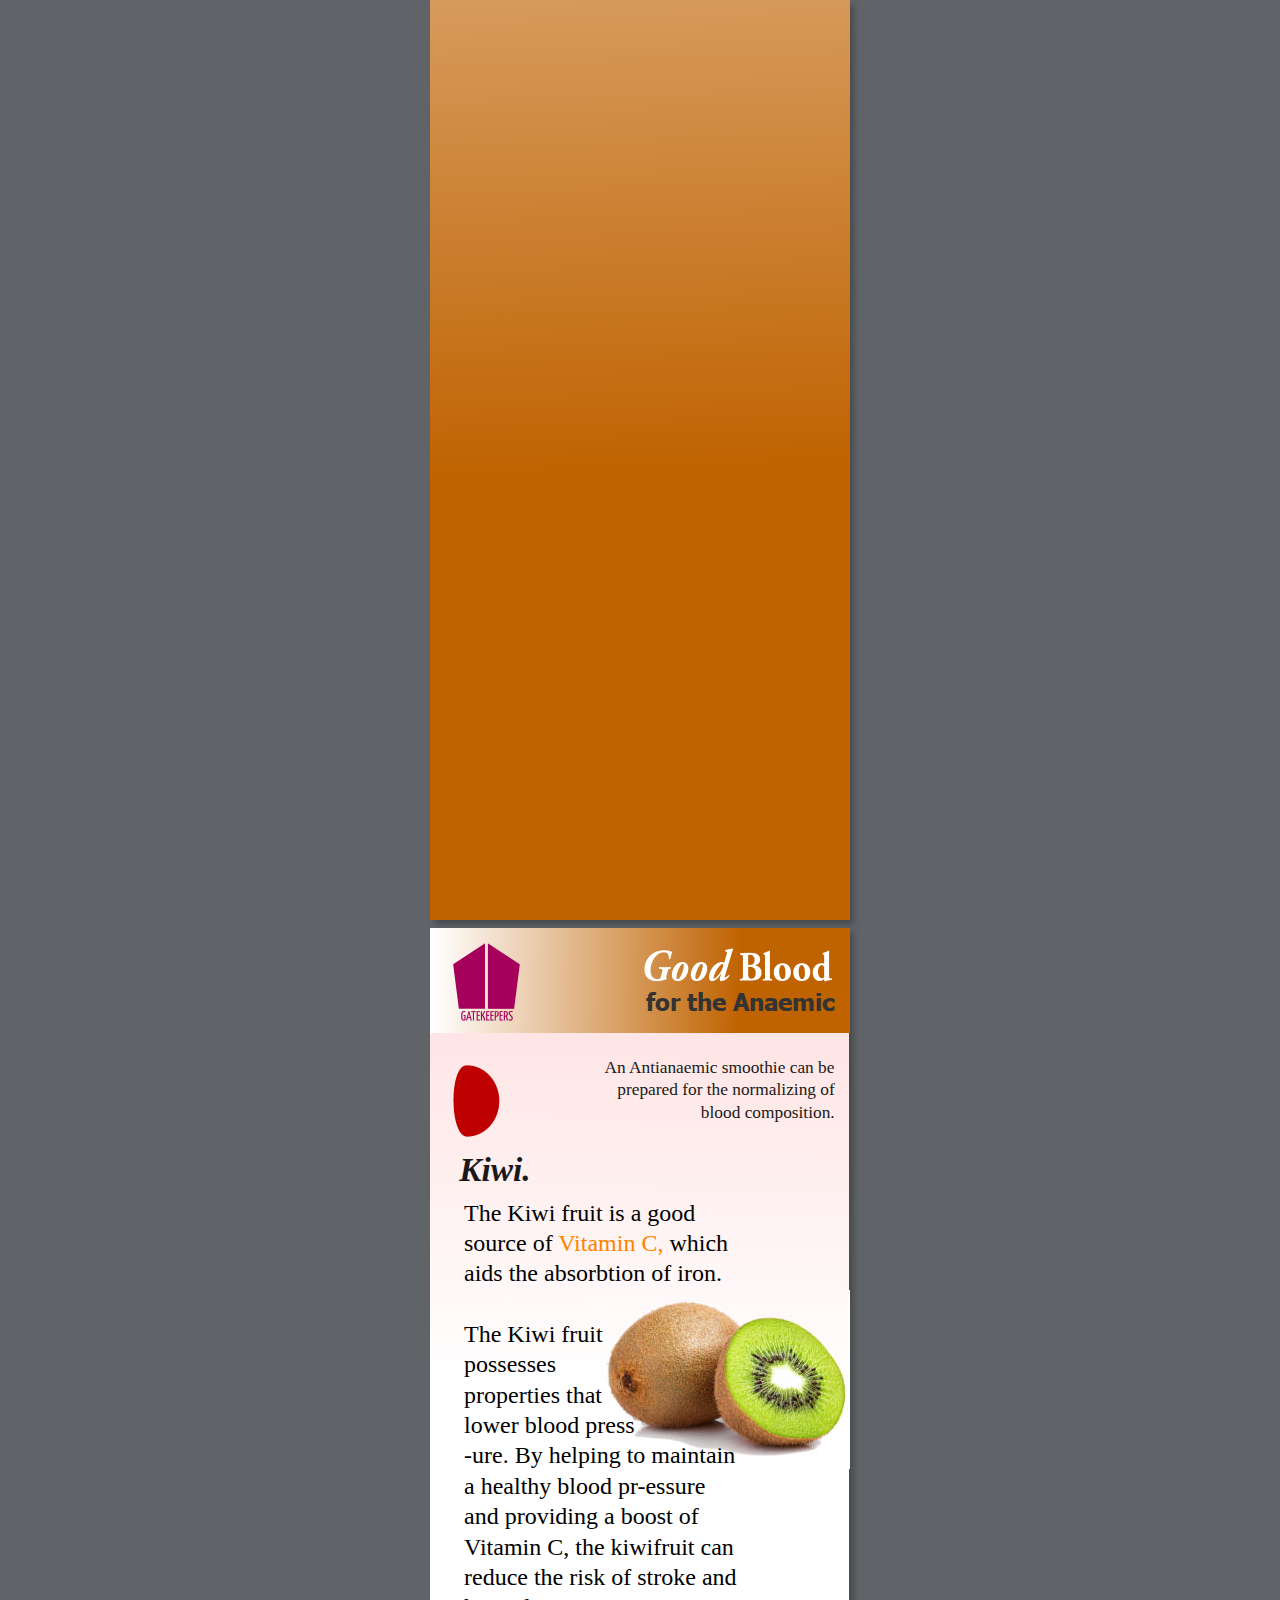
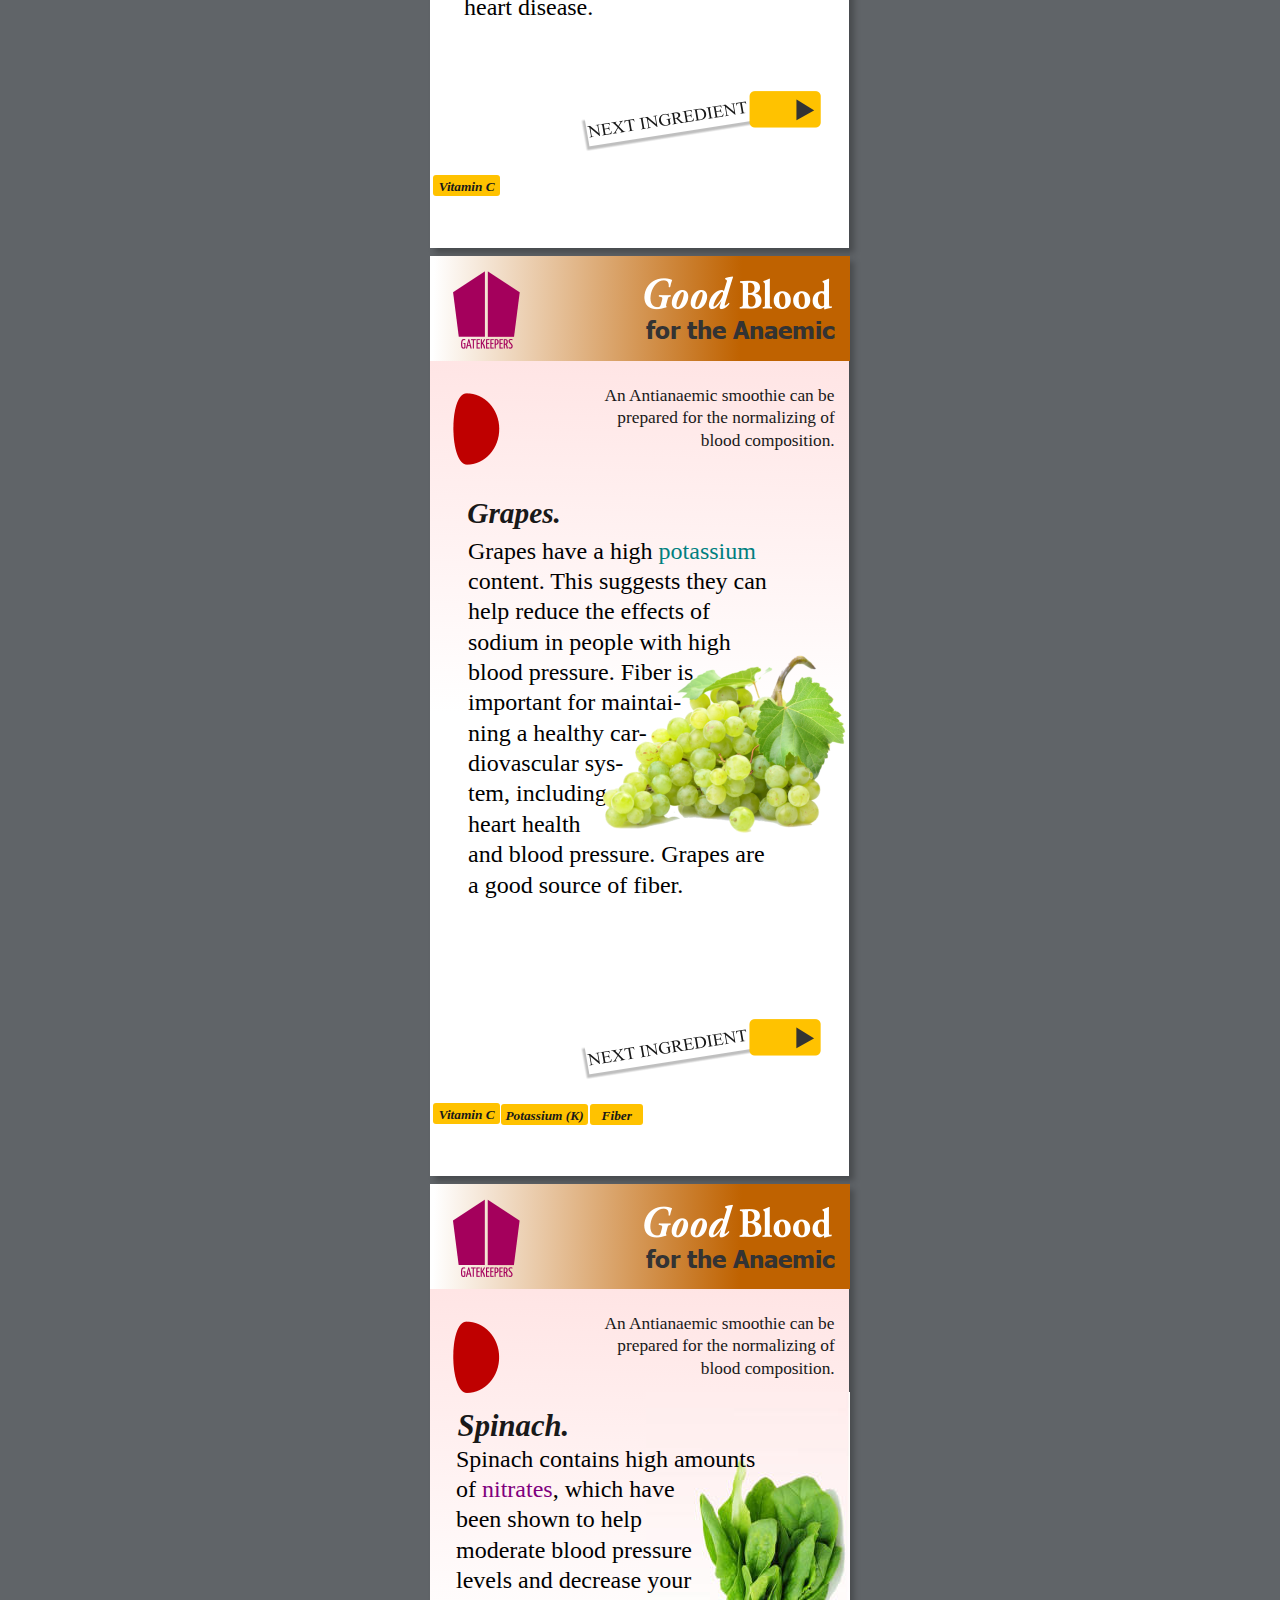
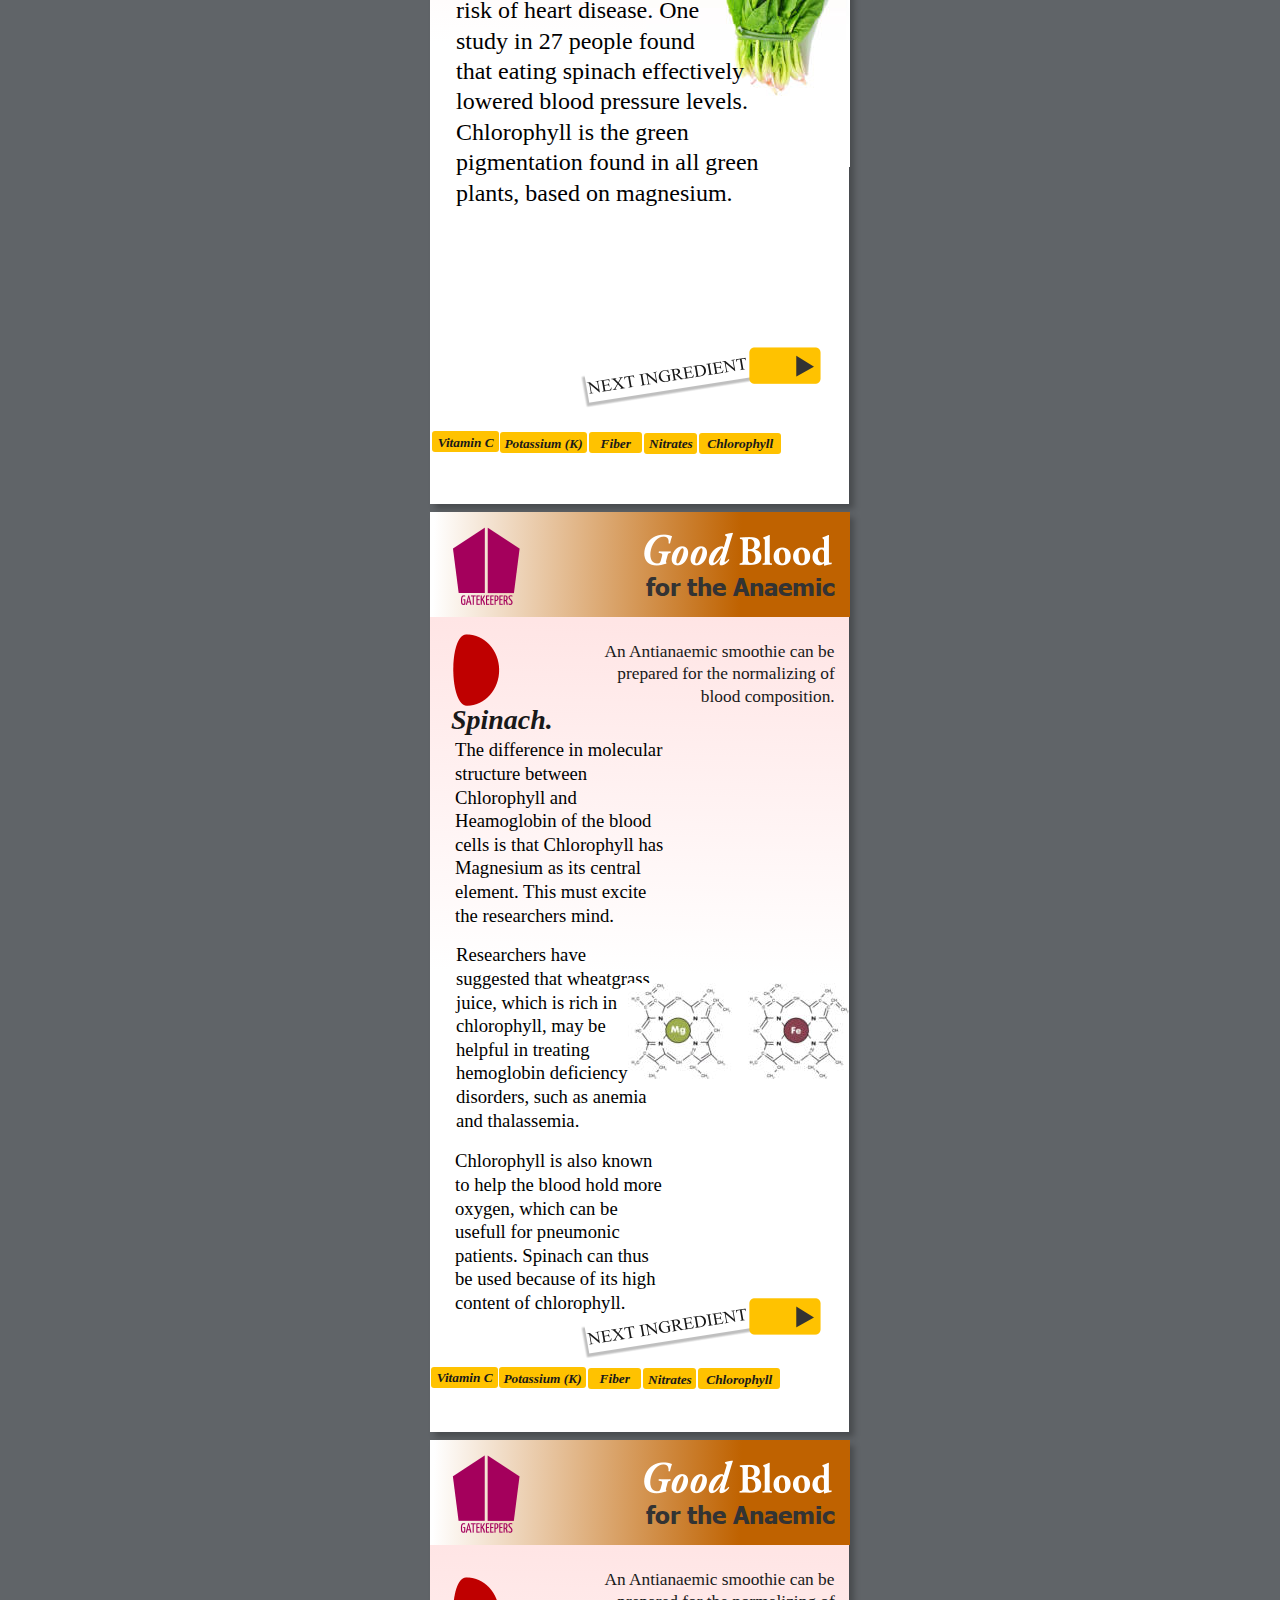
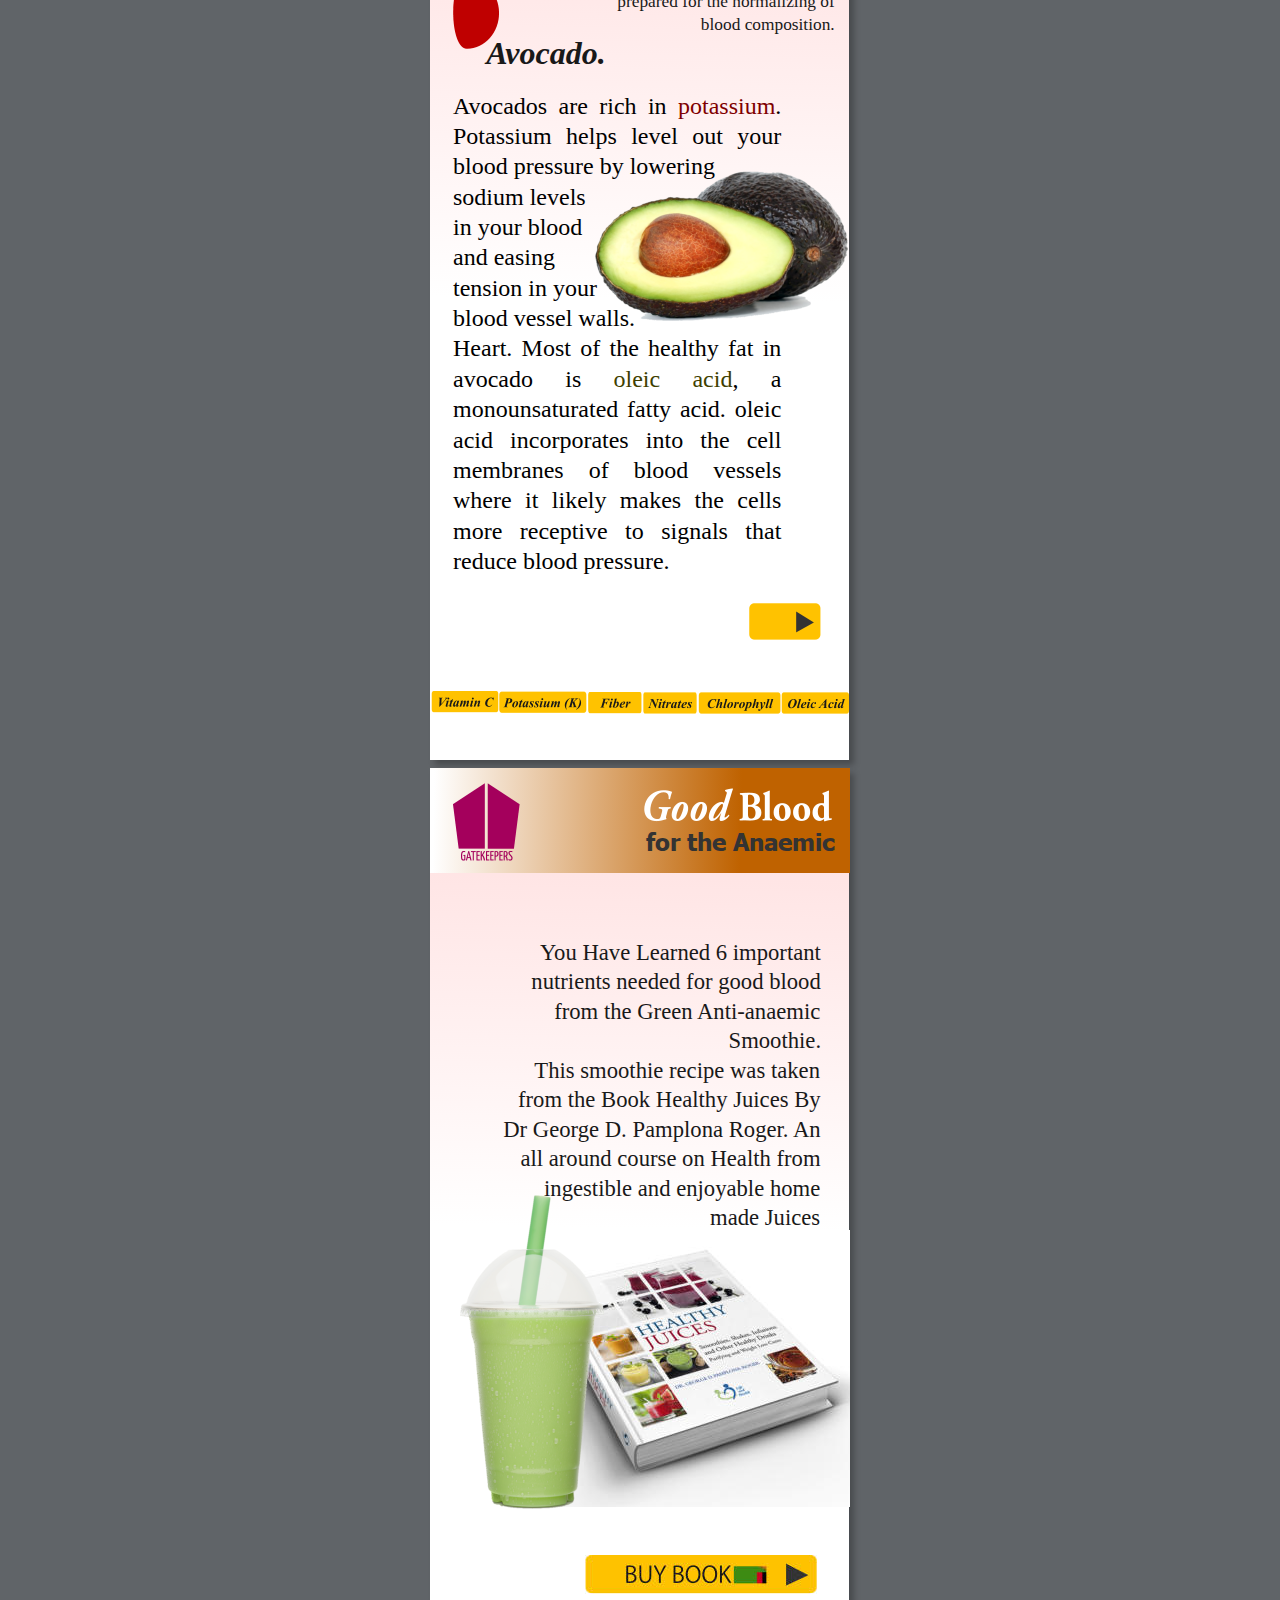
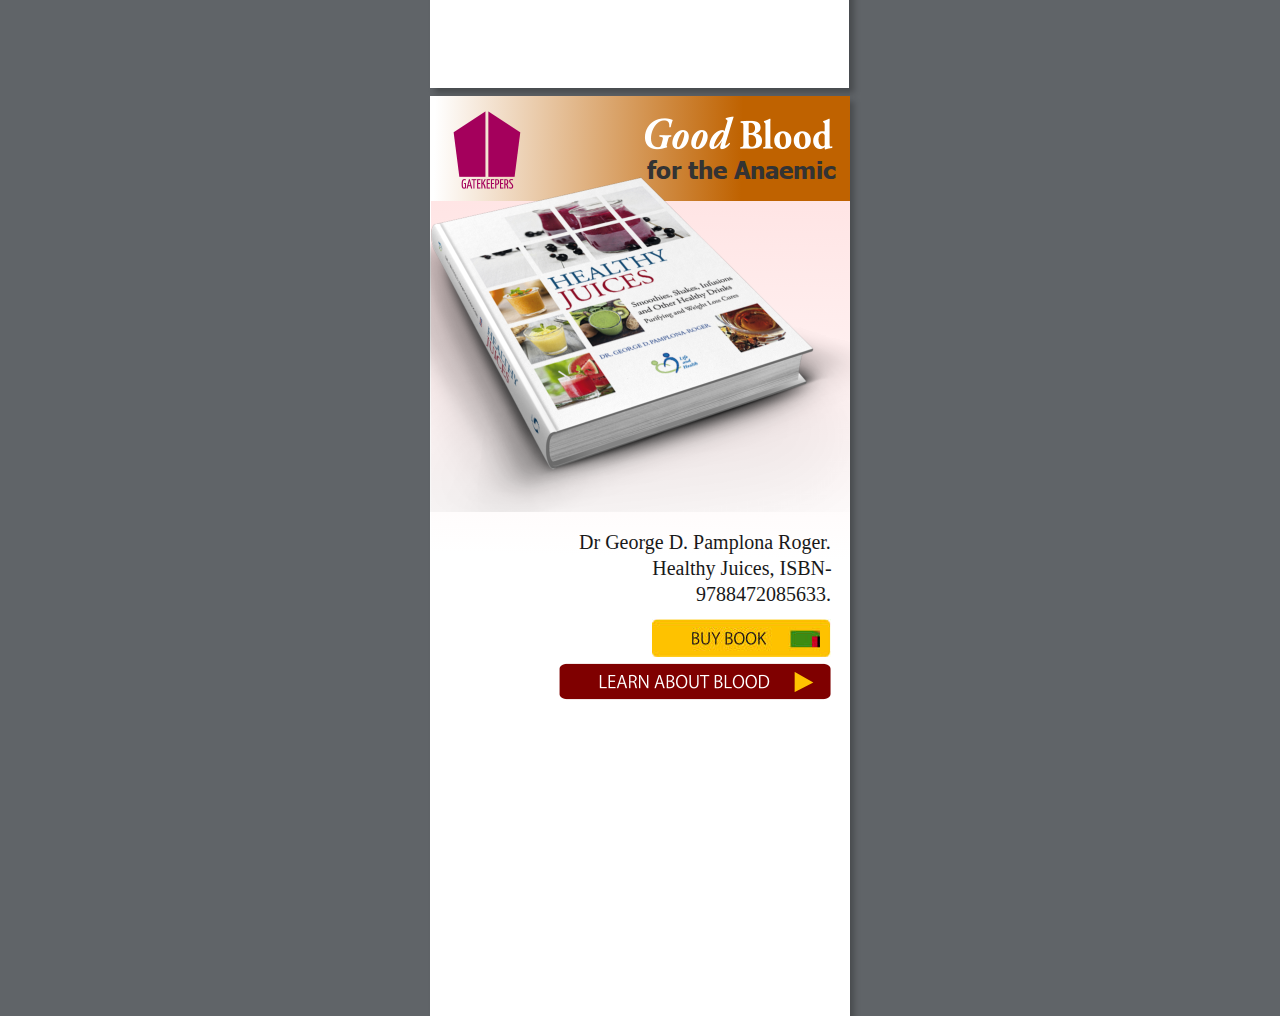
==== commit a24f3124: "1" ====
--- a/index.htm
+++ b/index.htm
@@ -5,19 +5,19 @@
  <meta charset="utf-8"/>
  <meta name="Generator" content="Xara HTML filter v.9.6.0.33"/>
  <meta name="XAR Files" content="index_htm_files/xr_files.txt"/>
- <title>Good Blood</title>
+ <title>index</title>
  <meta name="viewport" content="width=device-width, initial-scale=1" />
- <meta name="keywords" content="blood, idiom, covid-19, education, lusaka, Zambia, High Blood Pressure,"/>
- <meta name="description" content="It is a vital necessity for man to have good blood. &quot;The life is in the blood&quot; quote in the Bible, holds a deeper understanding when on studies the blood for what it was created for."/>
  <link rel="stylesheet" href="index_htm_files/xr_fonts.css"/>
  <script><!--
  if(navigator.userAgent.indexOf('MSIE')!=-1 || navigator.userAgent.indexOf('Trident')!=-1){ document.write('<link rel="stylesheet" href="index_htm_files/xr_fontsie.css"/>');} 
+ if(navigator.userAgent.indexOf('Android')!=-1){ document.write('<link rel="stylesheet" href="index_htm_files/xr_fontsrep.css"/>');} 
 --></script>
  <script>document.documentElement.className="xr_bgh0";</script>
  <link rel="stylesheet" href="index_htm_files/xr_main.css"/>
  <link rel="stylesheet" href="index_htm_files/custom_styles.css"/>
  <link rel="stylesheet" href="index_htm_files/xr_text.css"/>
  <script src="index_htm_files/roe.js"></script>
+ <script src="index_htm_files/replaceMobileFonts.js"></script>
  <script src="index_htm_files/prs4.js"></script>
  <script>xr_spavert=1;xr_pagegap=4;</script>
  <script src="index_htm_files/jquery.js"></script>
@@ -25,61 +25,433 @@
  <style>
   #xr_xr {top:0px;}
  </style>
-
-<script type="text/javascript">
-
-if (screen.width <=500)
-{document.location = "http://https://gate-keep.github.io/index";}
-
-else if (screen.width <=600)
-{document.location = "http://https://gate-keep.github.io/0 600 x 980";}
-
-else if (screen.width <=400)
-{document.location = "http://https://gate-keep.github.io/0 400 x 700";}
-
-else if (screen.width <=820)
-{document.location = "http://https://gate-keep.github.io/0 820 x 1180";}
-</script>
-
-
 </head>
 <body style="background-color:#606468">
-<div class="xr_ap" id="xr_xrii"  style="width: 100%; height: 100%; min-width: 500px; min-height: 1001px; top:0%; left:0%; overflow:hidden;">
+<div class="xr_ap" id="xr_xrii"  style="width: 100%; height: 100%; min-width: 420px; min-height: 920px; top:0%; left:0%; overflow:hidden;">
 <!--[if gte IE 9]><!-->
-<div id="xr_xr" class="xr_noc" style="width: 500px; height: 1001px; position:relative; text-align:left; margin:0 auto;" onmousedown="xr_mm(event);">
+<div id="xr_xr" class="xr_noc" style="width: 420px; height: 920px; position:relative; text-align:left; margin:0 auto;" onmousedown="xr_mm(event);">
 <!--<![endif]-->
 <!--[if lt IE 9]>
-<div class="xr_ap" id="xr_xr" style="width: 500px; height: 1001px; left:50%; margin-left: -250px; text-align: left; top:0px;">
+<div class="xr_ap" id="xr_xr" style="width: 420px; height: 920px; left:50%; margin-left: -210px; text-align: left; top:0px;">
 <![endif]-->
  <script>var xr_xr=document.getElementById("xr_xr");xr_rxc();</script>
 <div id="xr_td" class="xr_td">
-<div class="xr_app xr_page0 xr_bgn_0_0_0" id="xr_page0" style="height: 1001px; left:0px;">
+<div class="xr_app xr_page0 xr_bgn_0_0_0" id="xr_page0" style="height: 920px; left:0px;">
 <div id="xr_page_index"></div>
-<div class="xr_apb xr_pp" style="width: 499px; height: 1001px; top:0px; left:0px; background-color: white; box-shadow: 5px 5px 6px rgba(0,0,0,0.25);"></div>
-<div id="xr_xrc1" class="xr_ap xr_xrc" style="width: 500px; height: 1001px; overflow:hidden;">
- <span class="xr_ar" style="left:20px;top:-2px;width:377px;height:913px; pointer-events: none;background: linear-gradient(1deg, #FFFFFF 50%, #FFDCDC 101%);"></span>
- <span class="xr_ar" style="left:0px;top:-3px;width:500px;height:1001px; pointer-events: none;background: linear-gradient(178deg, #FFFFFF -92%, #BF6200 52%);"></span>
- <div class="xr_trigo_xr_ce0" style="position:absolute;left:117px;top:435px;width:211px;height:35px;z-index:-1;"></div>
+<div class="xr_apb xr_pp" style="width: 419px; height: 920px; top:0px; left:0px; background-color: white; box-shadow: 5px 5px 6px rgba(0,0,0,0.25);"></div>
+<div id="xr_xrc1" class="xr_ap xr_xrc" style="width: 420px; height: 920px; overflow:hidden;">
+ <span class="xr_ar" style="left:24px;top:2px;width:377px;height:913px; pointer-events: none;background: linear-gradient(1deg, #FFFFFF 50%, #FFDCDC 101%);"></span>
+ <span class="xr_ar" style="left:0px;top:0px;width:420px;height:920px; pointer-events: none;background: linear-gradient(178deg, #FFFFFF -92%, #BF6200 52%);"></span>
+ <div class="xr_trigo_xr_ce0" style="position:absolute;left:109px;top:337px;width:185px;height:35px;z-index:-1;"></div>
  <div class="xr_ap xr_ac" id="xr_xpxr_2" style="left:0; top:0; visibility: hidden; display: none;">
- <img class="xr_ap" src="index_htm_files/53.png" alt="" title="" style="left:117px;top:435px;width:211px;height:35px;"/>
- </div>
- <div class="xr_trigo_xr_ce1" style="position:absolute;left:117px;top:521px;width:274px;height:100px;z-index:-1;"></div>
+ <img class="xr_ap" src="index_htm_files/117.png" alt="" title="" style="left:109px;top:337px;width:185px;height:35px;"/>
+ </div>
+ <div class="xr_trigo_xr_ce1" style="position:absolute;left:108px;top:413px;width:206px;height:75px;z-index:-1;"></div>
  <div class="xr_ap xr_ac" id="xr_xpxr_7" style="left:0; top:0; visibility: hidden; display: none;">
- <div class="xr_txt Normal_text xr_s0" style="position: absolute; left:117px; top:521px; width:274px; height:10px;">
-  <span class="xr_tl Normal_text xr_s0" style="top: -64.03px;">for the </span>
-  <span class="xr_tl Normal_text xr_s0" style="top: -13.82px;">Anaemic</span>
- </div>
- </div>
- <div class="xr_trigo_xr_ce2" style="position:absolute;left:200px;top:275px;width:90px;height:96px;z-index:-1;"></div>
+ <div class="xr_txt Normal_text xr_s0" style="position: absolute; left:108px; top:413px; width:206px; height:10px;">
+  <span class="xr_tl Normal_text xr_s0" style="top: -48.02px;">for the </span>
+  <span class="xr_tl Normal_text xr_s0" style="top: -10.37px;">Anaemic</span>
+ </div>
+ </div>
+ <div class="xr_trigo_xr_ce2" style="position:absolute;left:171px;top:217px;width:77px;height:85px;z-index:-1;"></div>
  <div class="xr_ap xr_ac" id="xr_xpxr_51" style="left:0; top:0; visibility: hidden; display: none;">
- <img class="xr_ap" src="index_htm_files/54.png" alt="" title="" style="left:200px;top:275px;width:90px;height:96px;"/>
- </div>
- <div class="xr_trigo_xr_ce3" style="position:absolute;left:147px;top:587px;width:212px;height:108px;z-index:-1;"></div>
+ <img class="xr_ap" src="index_htm_files/118.png" alt="" title="" style="left:171px;top:217px;width:77px;height:85px;"/>
+ </div>
+ <div class="xr_trigo_xr_ce3" style="position:absolute;left:121px;top:485px;width:174px;height:85px;z-index:-1;"></div>
  <div class="xr_ap xr_ac" id="xr_xpxr_56" style="left:0; top:0; visibility: hidden; display: none;">
- <img class="xr_ap" src="index_htm_files/58.png" alt="Begin Now" title="" style="left:147px;top:587px;width:212px;height:108px;"/>
+ <a href="#xl_xr_page_index_2" onclick="xr_tip(this);return(xr_nn());">
+  <img class="xr_ap" src="index_htm_files/120.png" alt="Begin Now" title="" onmousemove="xr_mo(this,0,event)" style="left:121px;top:485px;width:174px;height:85px;"/>
+ </a>
  </div>
  <div id="xr_xo0"></div>
  <div id="xr_xd0"></div>
+</div>
+</div>
+<div class="xr_app xr_page1 xr_bgn_1_0_0" id="xr_page1" style="height: 920px; left:0px;">
+<div id="xr_page_index_2"></div>
+<div class="xr_apb xr_pp" style="width: 419px; height: 920px; top:0px; left:0px; background-color: white; box-shadow: 5px 5px 6px rgba(0,0,0,0.25);"></div>
+<div id="xr_xrc2" class="xr_ap xr_xrc" style="width: 420px; height: 920px; overflow:hidden;">
+ <span class="xr_ar" style="left:0px;top:0px;width:419px;height:920px; pointer-events: none;background: linear-gradient(1deg, #FFFFFF 50%, #FFDCDC 101%);"></span>
+ <span class="xr_ar" style="left:0px;top:0px;width:420px;height:105px; pointer-events: none;background: linear-gradient(91deg, #FFFFFF 1%, #BF6200 74%);"></span>
+ <img class="xr_ap" src="index_htm_files/31.png" alt="" title="" style="left:214px;top:20px;width:188px;height:34px;"/>
+ <img class="xr_ap" src="index_htm_files/32.png" alt="" title="" style="left:23px;top:137px;width:47px;height:72px;"/>
+ <div class="xr_txt Normal_text xr_s1" style="position: absolute; left:216px; top:82px; width:191px; height:10px;">
+  <span class="xr_tl Normal_text xr_s1" style="top: -24.01px;">for the Anaemic</span>
+ </div>
+ <div class="xr_txt Normal_text xr_s2" style="position: absolute; left:86px; top:145px; width:261px; height:10px;">
+  <span class="xr_tr Normal_text xr_s2" style="left: 35.77px; top: -15.25px; width: 287px;">An Antianaemic smoothie can be </span>
+  <span class="xr_tr Normal_text xr_s2" style="left: 51.09px; top: 7.27px; width: 272px;">prepared for the normalizing of </span>
+  <span class="xr_tr Normal_text xr_s2" style="left: 152.65px; top: 29.8px; width: 166px;">blood composition.</span>
+ </div>
+<div class="xr_group">
+ <img class="xr_ap" src="index_htm_files/33.jpg" alt="" title="" style="left:155px;top:362px;width:282px;height:179px;"/>
+</div>
+ <div class="xr_txt Normal_text xr_s3" style="position: absolute; left:34px; top:293px; width:273px; height:10px;">
+  <span class="xr_tl Normal_text xr_s4" style="top: -21.39px;">The Kiwi fruit is a good </span>
+  <span class="xr_tl Normal_text xr_s3" style="top: 8.97px;"><span class="Normal_text xr_s4" style="">source of </span><span class="Normal_text xr_s5" style="">Vitamin C,</span><span class="Normal_text xr_s4" style=""> which </span></span>
+  <span class="xr_tl Normal_text xr_s4" style="top: 39.33px;">aids the absorbtion of iron. </span>
+  <span class="xr_tl Normal_text xr_s4" style="top: 100.04px;">The Kiwi fruit </span>
+  <span class="xr_tl Normal_text xr_s4" style="top: 130.4px;">possesses </span>
+  <span class="xr_tl Normal_text xr_s4" style="top: 160.76px;">properties that </span>
+  <span class="xr_tl Normal_text xr_s4" style="top: 191.11px;">lower blood press</span>
+  <span class="xr_tl Normal_text xr_s4" style="top: 221.47px;">-ure. By helping to maintain </span>
+  <span class="xr_tl Normal_text xr_s4" style="top: 251.83px;">a healthy blood pr-essure </span>
+  <span class="xr_tl Normal_text xr_s4" style="top: 282.19px;">and providing a boost of </span>
+  <span class="xr_tl Normal_text xr_s4" style="top: 312.54px;">Vitamin C, the kiwifruit can </span>
+  <span class="xr_tl Normal_text xr_s4" style="top: 342.9px;">reduce the risk of stroke and </span>
+  <span class="xr_tl Normal_text xr_s4" style="top: 373.26px;">heart disease.</span>
+ </div>
+ <img class="xr_ap" src="index_htm_files/34.png" alt="" title="" style="left:23px;top:15px;width:67px;height:78px;"/>
+ <img class="xr_ap" src="index_htm_files/35.png" alt="" title="" style="left:150px;top:762px;width:178px;height:62px;"/>
+ <a href="#xl_xr_page_index_3" onclick="xr_tip(this);return(xr_nn());">
+  <img class="xr_ap" src="index_htm_files/82.png" alt="" title="" onmousemove="xr_mo(this,3,event)" style="left:319px;top:763px;width:72px;height:37px;"/>
+ </a>
+ <div class="xr_txt Normal_text xr_s6" style="position: absolute; left:101px; top:253px; width:69px; height:10px;">
+  <span class="xr_tr Normal_text xr_s6" style="left: -78.45px; top: -29.7px; width: 78px;">Kiwi.</span>
+ </div>
+ <span class="xr_ar" style="left:3px;top:847px;width:67px;height:21px; background-color: #FFC200; border-radius: 3px;"></span>
+ <div class="xr_txt xr_s7" style="position: absolute; left:3px; top:863px; width:67px; height:10px;">
+  <span class="xr_tc Normal_text xr_s8" style="left: 2.73px; top: -11.88px; width: 62px;">Vitamin C</span>
+ </div>
+ <div id="xr_xo3"></div>
+ <div id="xr_xd3"></div>
+</div>
+</div>
+<div class="xr_app xr_page2 xr_bgn_2_0_0" id="xr_page2" style="height: 920px; left:0px;">
+<div id="xr_page_index_3"></div>
+<div class="xr_apb xr_pp" style="width: 419px; height: 920px; top:0px; left:0px; background-color: white; box-shadow: 5px 5px 6px rgba(0,0,0,0.25);"></div>
+<div id="xr_xrc3" class="xr_ap xr_xrc" style="width: 420px; height: 920px; overflow:hidden;">
+ <span class="xr_ar" style="left:0px;top:0px;width:419px;height:920px; pointer-events: none;background: linear-gradient(1deg, #FFFFFF 50%, #FFDCDC 101%);"></span>
+ <span class="xr_ar" style="left:0px;top:0px;width:420px;height:105px; pointer-events: none;background: linear-gradient(91deg, #FFFFFF 1%, #BF6200 74%);"></span>
+ <img class="xr_ap" src="index_htm_files/37.png" alt="" title="" style="left:214px;top:20px;width:188px;height:34px;"/>
+ <img class="xr_ap" src="index_htm_files/38.png" alt="" title="" style="left:23px;top:137px;width:47px;height:72px;"/>
+ <div class="xr_txt Normal_text xr_s1" style="position: absolute; left:216px; top:82px; width:191px; height:10px;">
+  <span class="xr_tl Normal_text xr_s1" style="top: -24.01px;">for the Anaemic</span>
+ </div>
+ <div class="xr_txt Normal_text xr_s2" style="position: absolute; left:86px; top:145px; width:261px; height:10px;">
+  <span class="xr_tr Normal_text xr_s2" style="left: 35.77px; top: -15.25px; width: 287px;">An Antianaemic smoothie can be </span>
+  <span class="xr_tr Normal_text xr_s2" style="left: 51.09px; top: 7.27px; width: 272px;">prepared for the normalizing of </span>
+  <span class="xr_tr Normal_text xr_s2" style="left: 152.65px; top: 29.8px; width: 166px;">blood composition.</span>
+ </div>
+ <img class="xr_ap" src="index_htm_files/39.png" alt="" title="" style="left:23px;top:15px;width:67px;height:78px;"/>
+ <img class="xr_ap" src="index_htm_files/40.png" alt="" title="" style="left:149px;top:762px;width:179px;height:62px;"/>
+ <a href="#xl_xr_page_index_4" onclick="xr_tip(this);return(xr_nn());">
+  <img class="xr_ap" src="index_htm_files/87.png" alt="" title="" onmousemove="xr_mo(this,6,event)" style="left:319px;top:763px;width:72px;height:37px;"/>
+ </a>
+ <div class="xr_txt Normal_text xr_s3" style="position: absolute; left:38px; top:303px; width:299px; height:10px;">
+  <span class="xr_tl Normal_text xr_s3" style="top: -21.39px;"><span class="Normal_text xr_s4" style="">Grapes have a high </span><span class="Normal_text xr_s9" style="">potassium </span></span>
+  <span class="xr_tl Normal_text xr_s4" style="top: 8.97px;">content. This suggests they can </span>
+  <span class="xr_tl Normal_text xr_s4" style="top: 39.33px;">help reduce the effects of </span>
+  <span class="xr_tl Normal_text xr_s4" style="top: 69.69px;">sodium in people with high </span>
+  <span class="xr_tl Normal_text xr_s4" style="top: 100.04px;">blood pressure. Fiber is </span>
+  <span class="xr_tl Normal_text xr_s4" style="top: 130.4px;">important for maintai-</span>
+  <span class="xr_tl Normal_text xr_s4" style="top: 160.76px;">ning a healthy car-</span>
+  <span class="xr_tl Normal_text xr_s4" style="top: 191.11px;">diovascular sys-</span>
+  <span class="xr_tl Normal_text xr_s4" style="top: 221.47px;">tem, including</span>
+  <span class="xr_tl Normal_text xr_s4" style="top: 251.83px;">heart health </span>
+  <span class="xr_tl Normal_text xr_s4" style="top: 282.19px;">and blood pressure. Grapes are </span>
+  <span class="xr_tl Normal_text xr_s4" style="top: 312.54px;">a good source of fiber.</span>
+ </div>
+ <div class="xr_txt Normal_text xr_s10" style="position: absolute; left:131px; top:267px; width:89px; height:10px;">
+  <span class="xr_tr Normal_text xr_s10" style="left: -103.07px; top: -26.14px; width: 103px;">Grapes.</span>
+ </div>
+ <img class="xr_ap" src="index_htm_files/42.png" alt="" title="" style="left:152px;top:394px;width:269px;height:190px;"/>
+ <span class="xr_ar" style="left:3px;top:847px;width:67px;height:21px; background-color: #FFC200; border-radius: 3px;"></span>
+ <div class="xr_txt xr_s7" style="position: absolute; left:3px; top:863px; width:67px; height:10px;">
+  <span class="xr_tc Normal_text xr_s8" style="left: 2.73px; top: -11.88px; width: 62px;">Vitamin C</span>
+ </div>
+ <span class="xr_ar" style="left:71px;top:848px;width:87px;height:21px; background-color: #FFC200; border-radius: 3px;"></span>
+ <div class="xr_txt xr_s7" style="position: absolute; left:71px; top:864px; width:87px; height:10px;">
+  <span class="xr_tc Normal_text xr_s8" style="left: 0.53px; top: -11.88px; width: 86px;">Potassium (K)</span>
+ </div>
+ <span class="xr_ar" style="left:160px;top:848px;width:53px;height:21px; background-color: #FFC200; border-radius: 3px;"></span>
+ <div class="xr_txt xr_s7" style="position: absolute; left:160px; top:864px; width:53px; height:10px;">
+  <span class="xr_tc Normal_text xr_s8" style="left: 10.3px; top: -11.88px; width: 33px;">Fiber</span>
+ </div>
+ <div id="xr_xo6"></div>
+ <div id="xr_xd6"></div>
+</div>
+</div>
+<div class="xr_app xr_page3 xr_bgn_3_0_0" id="xr_page3" style="height: 920px; left:0px;">
+<div id="xr_page_index_4"></div>
+<div class="xr_apb xr_pp" style="width: 419px; height: 920px; top:0px; left:0px; background-color: white; box-shadow: 5px 5px 6px rgba(0,0,0,0.25);"></div>
+<div id="xr_xrc4" class="xr_ap xr_xrc" style="width: 420px; height: 920px; overflow:hidden;">
+ <span class="xr_ar" style="left:0px;top:1px;width:419px;height:920px; pointer-events: none;background: linear-gradient(1deg, #FFFFFF 50%, #FFDCDC 101%);"></span>
+ <span class="xr_ar" style="left:0px;top:0px;width:420px;height:105px; pointer-events: none;background: linear-gradient(91deg, #FFFFFF 1%, #BF6200 74%);"></span>
+ <img class="xr_ap" src="index_htm_files/43.png" alt="" title="" style="left:214px;top:20px;width:188px;height:34px;"/>
+ <img class="xr_ap" src="index_htm_files/44.png" alt="" title="" style="left:23px;top:137px;width:47px;height:72px;"/>
+ <div class="xr_txt Normal_text xr_s1" style="position: absolute; left:216px; top:83px; width:191px; height:10px;">
+  <span class="xr_tl Normal_text xr_s1" style="top: -24.01px;">for the Anaemic</span>
+ </div>
+ <div class="xr_txt Normal_text xr_s2" style="position: absolute; left:86px; top:145px; width:261px; height:10px;">
+  <span class="xr_tr Normal_text xr_s2" style="left: 35.77px; top: -15.25px; width: 287px;">An Antianaemic smoothie can be </span>
+  <span class="xr_tr Normal_text xr_s2" style="left: 51.09px; top: 7.27px; width: 272px;">prepared for the normalizing of </span>
+  <span class="xr_tr Normal_text xr_s2" style="left: 152.65px; top: 29.8px; width: 166px;">blood composition.</span>
+ </div>
+ <img class="xr_ap" src="index_htm_files/45.png" alt="" title="" style="left:22px;top:15px;width:68px;height:78px;"/>
+ <img class="xr_ap" src="index_htm_files/46.png" alt="" title="" style="left:149px;top:762px;width:178px;height:63px;"/>
+ <a href="#xl_xr_page_index_5" onclick="xr_tip(this);return(xr_nn());">
+  <img class="xr_ap" src="index_htm_files/93.png" alt="" title="" onmousemove="xr_mo(this,9,event)" style="left:319px;top:763px;width:72px;height:37px;"/>
+ </a>
+ <img class="xr_ap" src="index_htm_files/72.jpg" alt="" title="" style="left:216px;top:208px;width:255px;height:375px;"/>
+ <div class="xr_txt Normal_text xr_s11" style="position: absolute; left:139px; top:252px; width:109px; height:10px;">
+  <span class="xr_tr Normal_text xr_s11" style="left: -122.79px; top: -27.33px; width: 123px;">Spinach.</span>
+ </div>
+ <div class="xr_txt Normal_text xr_s3" style="position: absolute; left:26px; top:283px; width:303px; height:10px;">
+  <span class="xr_tl Normal_text xr_s4" style="top: -21.39px;">Spinach contains high amounts </span>
+  <span class="xr_tl Normal_text xr_s3" style="top: 8.97px;"><span class="Normal_text xr_s4" style="">of </span><span class="Normal_text xr_s12" style="">nitrates</span><span class="Normal_text xr_s4" style="">, which have </span></span>
+  <span class="xr_tl Normal_text xr_s4" style="top: 39.33px;">been shown to help </span>
+  <span class="xr_tl Normal_text xr_s4" style="top: 69.69px;">moderate blood pressure </span>
+  <span class="xr_tl Normal_text xr_s4" style="top: 100.04px;">levels and decrease your </span>
+  <span class="xr_tl Normal_text xr_s4" style="top: 130.4px;">risk of heart disease. One </span>
+  <span class="xr_tl Normal_text xr_s4" style="top: 160.76px;">study in 27 people found </span>
+  <span class="xr_tl Normal_text xr_s4" style="top: 191.11px;">that eating spinach effectively </span>
+  <span class="xr_tl Normal_text xr_s4" style="top: 221.47px;">lowered blood pressure levels. </span>
+  <span class="xr_tl Normal_text xr_s4" style="top: 251.83px;">Chlorophyll is the green </span>
+  <span class="xr_tl Normal_text xr_s4" style="top: 282.19px;">pigmentation found in all green </span>
+  <span class="xr_tl Normal_text xr_s4" style="top: 312.54px;">plants, based on magnesium.</span>
+ </div>
+ <span class="xr_ar" style="left:2px;top:847px;width:67px;height:21px; background-color: #FFC200; border-radius: 3px;"></span>
+ <div class="xr_txt xr_s7" style="position: absolute; left:2px; top:863px; width:67px; height:10px;">
+  <span class="xr_tc Normal_text xr_s8" style="left: 2.73px; top: -11.88px; width: 62px;">Vitamin C</span>
+ </div>
+ <span class="xr_ar" style="left:70px;top:848px;width:87px;height:21px; background-color: #FFC200; border-radius: 3px;"></span>
+ <div class="xr_txt xr_s7" style="position: absolute; left:70px; top:864px; width:87px; height:10px;">
+  <span class="xr_tc Normal_text xr_s8" style="left: 0.53px; top: -11.88px; width: 86px;">Potassium (K)</span>
+ </div>
+ <span class="xr_ar" style="left:159px;top:848px;width:53px;height:21px; background-color: #FFC200; border-radius: 3px;"></span>
+ <div class="xr_txt xr_s7" style="position: absolute; left:159px; top:864px; width:53px; height:10px;">
+  <span class="xr_tc Normal_text xr_s8" style="left: 10.3px; top: -11.88px; width: 33px;">Fiber</span>
+ </div>
+ <span class="xr_ar" style="left:214px;top:849px;width:53px;height:21px; background-color: #FFC200; border-radius: 3px;"></span>
+ <div class="xr_txt xr_s7" style="position: absolute; left:214px; top:864px; width:53px; height:10px;">
+  <span class="xr_tc Normal_text xr_s8" style="left: 2.96px; top: -11.88px; width: 48px;">Nitrates</span>
+ </div>
+ <span class="xr_ar" style="left:269px;top:849px;width:82px;height:21px; background-color: #FFC200; border-radius: 3px;"></span>
+ <div class="xr_txt xr_s7" style="position: absolute; left:269px; top:864px; width:82px; height:10px;">
+  <span class="xr_tc Normal_text xr_s8" style="left: 4.73px; top: -11.88px; width: 73px;">Chlorophyll</span>
+ </div>
+ <div id="xr_xo9"></div>
+ <div id="xr_xd9"></div>
+</div>
+</div>
+<div class="xr_app xr_page4 xr_bgn_4_0_0" id="xr_page4" style="height: 920px; left:0px;">
+<div id="xr_page_index_5"></div>
+<div class="xr_apb xr_pp" style="width: 419px; height: 920px; top:0px; left:0px; background-color: white; box-shadow: 5px 5px 6px rgba(0,0,0,0.25);"></div>
+<div id="xr_xrc5" class="xr_ap xr_xrc" style="width: 420px; height: 920px; overflow:hidden;">
+ <span class="xr_ar" style="left:0px;top:1px;width:419px;height:920px; pointer-events: none;background: linear-gradient(1deg, #FFFFFF 50%, #FFDCDC 101%);"></span>
+ <span class="xr_ar" style="left:0px;top:0px;width:420px;height:105px; pointer-events: none;background: linear-gradient(91deg, #FFFFFF 1%, #BF6200 74%);"></span>
+ <img class="xr_ap" src="index_htm_files/49.png" alt="" title="" style="left:214px;top:20px;width:188px;height:34px;"/>
+ <img class="xr_ap" src="index_htm_files/50.png" alt="" title="" style="left:23px;top:122px;width:47px;height:72px;"/>
+ <div class="xr_txt Normal_text xr_s1" style="position: absolute; left:216px; top:83px; width:191px; height:10px;">
+  <span class="xr_tl Normal_text xr_s1" style="top: -24.01px;">for the Anaemic</span>
+ </div>
+ <div class="xr_txt Normal_text xr_s2" style="position: absolute; left:86px; top:145px; width:261px; height:10px;">
+  <span class="xr_tr Normal_text xr_s2" style="left: 35.77px; top: -15.25px; width: 287px;">An Antianaemic smoothie can be </span>
+  <span class="xr_tr Normal_text xr_s2" style="left: 51.09px; top: 7.27px; width: 272px;">prepared for the normalizing of </span>
+  <span class="xr_tr Normal_text xr_s2" style="left: 152.65px; top: 29.8px; width: 166px;">blood composition.</span>
+ </div>
+ <img class="xr_ap" src="index_htm_files/51.png" alt="" title="" style="left:23px;top:15px;width:67px;height:78px;"/>
+ <img class="xr_ap" src="index_htm_files/52.png" alt="" title="" style="left:149px;top:785px;width:178px;height:62px;"/>
+ <a href="#xl_xr_page_index_6" onclick="xr_tip(this);return(xr_nn());">
+  <img class="xr_ap" src="index_htm_files/99.png" alt="" title="" onmousemove="xr_mo(this,12,event)" style="left:319px;top:786px;width:72px;height:37px;"/>
+ </a>
+ <div class="xr_txt Normal_text xr_s13" style="position: absolute; left:123px; top:217px; width:100px; height:10px;">
+  <span class="xr_tr Normal_text xr_s13" style="left: -112.12px; top: -24.95px; width: 112px;">Spinach.</span>
+ </div>
+ <div class="xr_txt Normal_text xr_s14" style="position: absolute; left:25px; top:244px; width:208px; height:10px;">
+  <span class="xr_tl Normal_text xr_s14" style="top: -16.63px;">The difference in molecular </span>
+  <span class="xr_tl Normal_text xr_s14" style="top: 6.98px;">structure between </span>
+  <span class="xr_tl Normal_text xr_s14" style="top: 30.59px;">Chlorophyll and </span>
+  <span class="xr_tl Normal_text xr_s14" style="top: 54.2px;">Heamoglobin of the blood </span>
+  <span class="xr_tl Normal_text xr_s14" style="top: 77.81px;">cells is that Chlorophyll has </span>
+  <span class="xr_tl Normal_text xr_s14" style="top: 101.42px;">Magnesium as its central </span>
+  <span class="xr_tl Normal_text xr_s14" style="top: 125.03px;">element. This must excite </span>
+  <span class="xr_tl Normal_text xr_s14" style="top: 148.64px;">the researchers mind.  </span>
+ </div>
+ <div class="xr_txt Normal_text xr_s14" style="position: absolute; left:26px; top:449px; width:202px; height:10px;">
+  <span class="xr_tl Normal_text xr_s14" style="top: -16.63px;">Researchers have </span>
+  <span class="xr_tl Normal_text xr_s14" style="top: 6.98px;">suggested that wheatgrass </span>
+  <span class="xr_tl Normal_text xr_s14" style="top: 30.59px;">juice, which is rich in </span>
+  <span class="xr_tl Normal_text xr_s14" style="top: 54.2px;">chlorophyll, may be  </span>
+  <span class="xr_tl Normal_text xr_s14" style="top: 77.81px;">helpful in treating </span>
+  <span class="xr_tl Normal_text xr_s14" style="top: 101.42px;">hemoglobin deficiency </span>
+  <span class="xr_tl Normal_text xr_s14" style="top: 125.03px;">disorders, such as anemia </span>
+  <span class="xr_tl Normal_text xr_s14" style="top: 148.64px;">and thalassemia.</span>
+ </div>
+ <div class="xr_txt Normal_text xr_s14" style="position: absolute; left:25px; top:655px; width:206px; height:10px;">
+  <span class="xr_tl Normal_text xr_s14" style="top: -16.63px;">Chlorophyll is also known </span>
+  <span class="xr_tl Normal_text xr_s14" style="top: 6.98px;">to help the blood hold more </span>
+  <span class="xr_tl Normal_text xr_s14" style="top: 30.59px;">oxygen, which can be </span>
+  <span class="xr_tl Normal_text xr_s14" style="top: 54.2px;">usefull for pneumonic </span>
+  <span class="xr_tl Normal_text xr_s14" style="top: 77.81px;">patients. Spinach can thus </span>
+  <span class="xr_tl Normal_text xr_s14" style="top: 101.42px;">be used because of its high </span>
+  <span class="xr_tl Normal_text xr_s14" style="top: 125.03px;">content of chlorophyll.</span>
+ </div>
+ <img class="xr_ap" src="index_htm_files/54.jpg" alt="" title="" style="left:198px;top:471px;width:221px;height:107px;"/>
+ <span class="xr_ar" style="left:1px;top:855px;width:67px;height:21px; background-color: #FFC200; border-radius: 3px;"></span>
+ <div class="xr_txt xr_s7" style="position: absolute; left:1px; top:870px; width:67px; height:10px;">
+  <span class="xr_tc Normal_text xr_s8" style="left: 2.73px; top: -11.88px; width: 62px;">Vitamin C</span>
+ </div>
+ <span class="xr_ar" style="left:69px;top:855px;width:87px;height:21px; background-color: #FFC200; border-radius: 3px;"></span>
+ <div class="xr_txt xr_s7" style="position: absolute; left:69px; top:871px; width:87px; height:10px;">
+  <span class="xr_tc Normal_text xr_s8" style="left: 0.53px; top: -11.88px; width: 86px;">Potassium (K)</span>
+ </div>
+ <span class="xr_ar" style="left:158px;top:856px;width:53px;height:21px; background-color: #FFC200; border-radius: 3px;"></span>
+ <div class="xr_txt xr_s7" style="position: absolute; left:158px; top:871px; width:53px; height:10px;">
+  <span class="xr_tc Normal_text xr_s8" style="left: 10.3px; top: -11.88px; width: 33px;">Fiber</span>
+ </div>
+ <span class="xr_ar" style="left:213px;top:856px;width:53px;height:21px; background-color: #FFC200; border-radius: 3px;"></span>
+ <div class="xr_txt xr_s7" style="position: absolute; left:213px; top:872px; width:53px; height:10px;">
+  <span class="xr_tc Normal_text xr_s8" style="left: 2.96px; top: -11.88px; width: 48px;">Nitrates</span>
+ </div>
+ <span class="xr_ar" style="left:268px;top:856px;width:82px;height:21px; background-color: #FFC200; border-radius: 3px;"></span>
+ <div class="xr_txt xr_s7" style="position: absolute; left:268px; top:872px; width:82px; height:10px;">
+  <span class="xr_tc Normal_text xr_s8" style="left: 4.73px; top: -11.88px; width: 73px;">Chlorophyll</span>
+ </div>
+ <div id="xr_xo12"></div>
+ <div id="xr_xd12"></div>
+</div>
+</div>
+<div class="xr_app xr_page5 xr_bgn_5_0_0" id="xr_page5" style="height: 920px; left:0px;">
+<div id="xr_page_index_6"></div>
+<div class="xr_apb xr_pp" style="width: 419px; height: 920px; top:0px; left:0px; background-color: white; box-shadow: 5px 5px 6px rgba(0,0,0,0.25);"></div>
+<div id="xr_xrc6" class="xr_ap xr_xrc" style="width: 420px; height: 920px; overflow:hidden;">
+ <span class="xr_ar" style="left:0px;top:0px;width:419px;height:920px; pointer-events: none;background: linear-gradient(1deg, #FFFFFF 50%, #FFDCDC 101%);"></span>
+ <span class="xr_ar" style="left:0px;top:0px;width:420px;height:105px; pointer-events: none;background: linear-gradient(91deg, #FFFFFF 1%, #BF6200 74%);"></span>
+ <img class="xr_ap" src="index_htm_files/56.png" alt="" title="" style="left:214px;top:20px;width:188px;height:34px;"/>
+ <img class="xr_ap" src="index_htm_files/57.png" alt="" title="" style="left:23px;top:137px;width:46px;height:72px;"/>
+ <div class="xr_txt Normal_text xr_s1" style="position: absolute; left:216px; top:83px; width:191px; height:10px;">
+  <span class="xr_tl Normal_text xr_s1" style="top: -24.01px;">for the Anaemic</span>
+ </div>
+ <div class="xr_txt Normal_text xr_s2" style="position: absolute; left:86px; top:145px; width:261px; height:10px;">
+  <span class="xr_tr Normal_text xr_s2" style="left: 35.77px; top: -15.25px; width: 287px;">An Antianaemic smoothie can be </span>
+  <span class="xr_tr Normal_text xr_s2" style="left: 51.09px; top: 7.27px; width: 272px;">prepared for the normalizing of </span>
+  <span class="xr_tr Normal_text xr_s2" style="left: 152.65px; top: 29.8px; width: 166px;">blood composition.</span>
+ </div>
+ <img class="xr_ap" src="index_htm_files/58.png" alt="" title="" style="left:22px;top:15px;width:68px;height:78px;"/>
+ <a href="#xl_xr_page_index_7" onclick="xr_tip(this);return(xr_nn());">
+  <img class="xr_ap" src="index_htm_files/104.png" alt="" title="" onmousemove="xr_mo(this,15,event)" style="left:319px;top:763px;width:72px;height:37px;"/>
+ </a>
+ <div class="xr_txt Normal_text xr_s3" style="position: absolute; left:23px; top:274px; width:329px; height:10px;">
+  <span class="xr_tl Normal_text xr_s3" style="top: -21.39px;"><span class="Normal_text xr_s4" style="">Avocados</span></span>
+  <span class="xr_tl Normal_text xr_s3" style="left: 105.57px; top: -21.39px;"><span class="Normal_text xr_s4" style="">are</span></span>
+  <span class="xr_tl Normal_text xr_s3" style="left: 146.24px; top: -21.39px;"><span class="Normal_text xr_s4" style="">rich</span></span>
+  <span class="xr_tl Normal_text xr_s3" style="left: 194.93px; top: -21.39px;"><span class="Normal_text xr_s4" style="">in</span></span>
+  <span class="xr_tl Normal_text xr_s3" style="left: 224.98px; top: -21.39px;"><span class="Normal_text xr_s15" style="">potassium</span></span>
+  <span class="xr_tl Normal_text xr_s3" style="left: 322.31px; top: -21.39px;"><span class="Normal_text xr_s4" style="">. </span></span>
+  <span class="xr_tl Normal_text xr_s4" style="top: 8.97px;">Potassium</span>
+  <span class="xr_tl Normal_text xr_s4" style="left: 113.1px; top: 8.97px;">helps</span>
+  <span class="xr_tl Normal_text xr_s4" style="left: 178.18px; top: 8.97px;">level</span>
+  <span class="xr_tl Normal_text xr_s4" style="left: 239.24px; top: 8.97px;">out</span>
+  <span class="xr_tl Normal_text xr_s4" style="left: 284.32px; top: 8.97px;">your </span>
+  <span class="xr_tl Normal_text xr_s4" style="top: 39.33px;">blood pressure by lowering</span>
+  <span class="xr_tl Normal_text xr_s4" style="top: 69.69px;">sodium levels</span>
+  <span class="xr_tl Normal_text xr_s4" style="top: 100.04px;">in your blood</span>
+  <span class="xr_tl Normal_text xr_s4" style="top: 130.4px;">and easing </span>
+  <span class="xr_tl Normal_text xr_s4" style="top: 160.76px;">tension in your </span>
+  <span class="xr_tl Normal_text xr_s4" style="top: 191.11px;">blood vessel walls. </span>
+  <span class="xr_tl Normal_text xr_s4" style="top: 221.47px;">Heart.</span>
+  <span class="xr_tl Normal_text xr_s4" style="left: 68.59px; top: 221.47px;">Most</span>
+  <span class="xr_tl Normal_text xr_s4" style="left: 127.22px; top: 221.47px;">of</span>
+  <span class="xr_tl Normal_text xr_s4" style="left: 156.5px; top: 221.47px;">the</span>
+  <span class="xr_tl Normal_text xr_s4" style="left: 195.11px; top: 221.47px;">healthy</span>
+  <span class="xr_tl Normal_text xr_s4" style="left: 275.04px; top: 221.47px;">fat</span>
+  <span class="xr_tl Normal_text xr_s4" style="left: 309.64px; top: 221.47px;">in </span>
+  <span class="xr_tl Normal_text xr_s3" style="top: 251.83px;"><span class="Normal_text xr_s4" style="">avocado</span></span>
+  <span class="xr_tl Normal_text xr_s3" style="left: 112.23px; top: 251.83px;"><span class="Normal_text xr_s4" style="">is</span></span>
+  <span class="xr_tl Normal_text xr_s3" style="left: 160.51px; top: 251.83px;"><span class="Normal_text xr_s16" style="">oleic</span></span>
+  <span class="xr_tl Normal_text xr_s3" style="left: 239.42px; top: 251.83px;"><span class="Normal_text xr_s16" style="">acid</span></span>
+  <span class="xr_tl Normal_text xr_s3" style="left: 279.39px; top: 251.83px;"><span class="Normal_text xr_s4" style="">,</span></span>
+  <span class="xr_tl Normal_text xr_s3" style="left: 317.66px; top: 251.83px;"><span class="Normal_text xr_s4" style="">a </span></span>
+  <span class="xr_tl Normal_text xr_s4" style="top: 282.19px;">monounsaturated</span>
+  <span class="xr_tl Normal_text xr_s4" style="left: 174.1px; top: 282.19px;">fatty</span>
+  <span class="xr_tl Normal_text xr_s4" style="left: 226.89px; top: 282.19px;">acid.</span>
+  <span class="xr_tl Normal_text xr_s4" style="left: 281.67px; top: 282.19px;">oleic </span>
+  <span class="xr_tl Normal_text xr_s4" style="top: 312.54px;">acid</span>
+  <span class="xr_tl Normal_text xr_s4" style="left: 57.08px; top: 312.54px;">incorporates</span>
+  <span class="xr_tl Normal_text xr_s4" style="left: 192.8px; top: 312.54px;">into</span>
+  <span class="xr_tl Normal_text xr_s4" style="left: 247.24px; top: 312.54px;">the</span>
+  <span class="xr_tl Normal_text xr_s4" style="left: 293.67px; top: 312.54px;">cell </span>
+  <span class="xr_tl Normal_text xr_s4" style="top: 342.9px;">membranes</span>
+  <span class="xr_tl Normal_text xr_s4" style="left: 135.64px; top: 342.9px;">of</span>
+  <span class="xr_tl Normal_text xr_s4" style="left: 180.64px; top: 342.9px;">blood</span>
+  <span class="xr_tl Normal_text xr_s4" style="left: 260.32px; top: 342.9px;">vessels </span>
+  <span class="xr_tl Normal_text xr_s4" style="top: 373.26px;">where</span>
+  <span class="xr_tl Normal_text xr_s4" style="left: 72.04px; top: 373.26px;">it</span>
+  <span class="xr_tl Normal_text xr_s4" style="left: 98.8px; top: 373.26px;">likely</span>
+  <span class="xr_tl Normal_text xr_s4" style="left: 166.87px; top: 373.26px;">makes</span>
+  <span class="xr_tl Normal_text xr_s4" style="left: 241.6px; top: 373.26px;">the</span>
+  <span class="xr_tl Normal_text xr_s4" style="left: 284.33px; top: 373.26px;">cells </span>
+  <span class="xr_tl Normal_text xr_s4" style="top: 403.62px;">more</span>
+  <span class="xr_tl Normal_text xr_s4" style="left: 66.75px; top: 403.62px;">receptive</span>
+  <span class="xr_tl Normal_text xr_s4" style="left: 172.12px; top: 403.62px;">to</span>
+  <span class="xr_tl Normal_text xr_s4" style="left: 208.22px; top: 403.62px;">signals</span>
+  <span class="xr_tl Normal_text xr_s4" style="left: 292.32px; top: 403.62px;">that </span>
+  <span class="xr_tl Normal_text xr_s4" style="top: 433.97px;">reduce blood pressure.</span>
+ </div>
+ <img class="xr_ap" src="index_htm_files/60.png" alt="" title="" style="left:148px;top:308px;width:290px;height:181px;"/>
+ <div class="xr_txt Normal_text xr_s17" style="position: absolute; left:176px; top:224px; width:118px; height:10px;">
+  <span class="xr_tr Normal_text xr_s17" style="left: -131.31px; top: -28.52px; width: 131px;">Avocado.</span>
+ </div>
+ <img class="xr_ap" src="index_htm_files/106.png" alt="Oleic Acid Vitamin C Potassium (K) Fiber Nitrates Chlorophyll" title="" style="left:1px;top:851px;width:418px;height:23px;"/>
+ <div id="xr_xo15"></div>
+ <div id="xr_xd15"></div>
+</div>
+</div>
+<div class="xr_app xr_page6 xr_bgn_6_0_0" id="xr_page6" style="height: 920px; left:0px;">
+<div id="xr_page_index_7"></div>
+<div class="xr_apb xr_pp" style="width: 419px; height: 920px; top:0px; left:0px; background-color: white; box-shadow: 5px 5px 6px rgba(0,0,0,0.25);"></div>
+<div id="xr_xrc7" class="xr_ap xr_xrc" style="width: 420px; height: 920px; overflow:hidden;">
+ <span class="xr_ar" style="left:0px;top:0px;width:419px;height:920px; pointer-events: none;background: linear-gradient(1deg, #FFFFFF 50%, #FFDCDC 101%);"></span>
+ <span class="xr_ar" style="left:0px;top:0px;width:420px;height:105px; pointer-events: none;background: linear-gradient(91deg, #FFFFFF 1%, #BF6200 74%);"></span>
+ <img class="xr_ap" src="index_htm_files/62.png" alt="" title="" style="left:214px;top:20px;width:188px;height:34px;"/>
+ <div class="xr_txt Normal_text xr_s1" style="position: absolute; left:216px; top:82px; width:191px; height:10px;">
+  <span class="xr_tl Normal_text xr_s1" style="top: -24.01px;">for the Anaemic</span>
+ </div>
+ <img class="xr_ap" src="index_htm_files/63.png" alt="" title="" style="left:23px;top:15px;width:67px;height:78px;"/>
+ <div class="xr_txt Normal_text xr_s18" style="position: absolute; left:41px; top:192px; width:346px; height:10px;">
+  <span class="xr_tr Normal_text xr_s18" style="left: 8.55px; top: -19.94px; width: 347px;">You Have Learned 6 important </span>
+  <span class="xr_tr Normal_text xr_s18" style="left: -16.54px; top: 9.51px; width: 372px;">nutrients needed for good blood </span>
+  <span class="xr_tr Normal_text xr_s18" style="left: 23.97px; top: 38.97px; width: 331px;">from the Green Anti-anaemic </span>
+  <span class="xr_tr Normal_text xr_s18" style="left: 236.07px; top: 68.43px; width: 114px;">Smoothie.</span>
+  <span class="xr_tr Normal_text xr_s18" style="left: 0.65px; top: 97.89px; width: 354px;">This smoothie recipe was taken </span>
+  <span class="xr_tr Normal_text xr_s18" style="left: -6.67px; top: 127.35px; width: 362px;">from the Book Healthy Juices By </span>
+  <span class="xr_tr Normal_text xr_s18" style="left: -27.73px; top: 156.81px; width: 383px;">Dr George D. Pamplona Roger. An </span>
+  <span class="xr_tr Normal_text xr_s18" style="left: -16.8px; top: 186.27px; width: 372px;">all around course on Health from </span>
+  <span class="xr_tr Normal_text xr_s18" style="left: 3.9px; top: 215.73px; width: 351px;">ingestible and enjoyable home </span>
+  <span class="xr_tr Normal_text xr_s18" style="left: 212.83px; top: 245.18px; width: 142px;">made Juices </span>
+ </div>
+ <img class="xr_ap" src="index_htm_files/64.jpg" alt="" title="" style="left:90px;top:462px;width:348px;height:277px;"/>
+ <img class="xr_ap" src="index_htm_files/65.png" alt="" title="" style="left:30px;top:427px;width:144px;height:314px;"/>
+ <a href="#xl_xr_page_index_8" onclick="xr_tip(this);return(xr_nn());">
+  <img class="xr_ap" src="index_htm_files/111.jpg" alt="BUY BOOK" title="" onmousemove="xr_mo(this,18,event)" style="left:155px;top:787px;width:232px;height:39px;"/>
+ </a>
+ <div id="xr_xo18"></div>
+ <div id="xr_xd18"></div>
+</div>
+</div>
+<div class="xr_app xr_page7 xr_bgn_7_0_0" id="xr_page7" style="height: 920px; left:0px;">
+<div id="xr_page_index_8"></div>
+<div class="xr_apb xr_pp" style="width: 419px; height: 920px; top:0px; left:0px; background-color: white; box-shadow: 5px 5px 6px rgba(0,0,0,0.25);"></div>
+<div id="xr_xrc8" class="xr_ap xr_xrc" style="width: 420px; height: 920px; overflow:hidden;">
+ <span class="xr_ar" style="left:1px;top:0px;width:419px;height:920px; pointer-events: none;background: linear-gradient(1deg, #FFFFFF 50%, #FFDCDC 101%);"></span>
+ <span class="xr_ar" style="left:1px;top:0px;width:420px;height:105px; pointer-events: none;background: linear-gradient(91deg, #FFFFFF 1%, #BF6200 74%);"></span>
+ <img class="xr_ap" src="index_htm_files/67.png" alt="" title="" style="left:214px;top:20px;width:189px;height:34px;"/>
+ <div class="xr_txt Normal_text xr_s1" style="position: absolute; left:217px; top:82px; width:191px; height:10px;">
+  <span class="xr_tl Normal_text xr_s1" style="top: -24.01px;">for the Anaemic</span>
+ </div>
+ <img class="xr_ap" src="index_htm_files/68.png" alt="" title="" style="left:23px;top:15px;width:68px;height:78px;"/>
+ <div class="xr_txt Normal_text xr_s19" style="position: absolute; left:113px; top:453px; width:276px; height:10px;">
+  <span class="xr_tr Normal_text xr_s19" style="left: -12.12px; top: -17.6px; width: 310px;">Dr George D. Pamplona Roger.  </span>
+  <span class="xr_tr Normal_text xr_s19" style="left: 85.72px; top: 8.39px; width: 203px;">Healthy Juices, ISBN-</span>
+  <span class="xr_tr Normal_text xr_s19" style="left: 126.02px; top: 34.39px; width: 167px;">9788472085633. </span>
+ </div>
+ <img class="xr_ap" src="index_htm_files/69.png" alt="" title="" style="left:-33px;top:57px;width:455px;height:359px;"/>
+ <img class="xr_ap" src="index_htm_files/115.jpg" alt="BUY BOOK" title="" style="left:222px;top:523px;width:179px;height:38px;"/>
+ <img class="xr_ap" src="index_htm_files/116.png" alt="LEARN ABOUT BLOOD" title="" style="left:129px;top:567px;width:272px;height:37px;"/>
+ <div id="xr_xo21"></div>
+ <div id="xr_xd21"></div>
 </div>
 </div>
 </div>
--- a/index_htm_files/xr_fonts.css
+++ b/index_htm_files/xr_fonts.css
@@ -1 +1,2 @@
 @font-face {font-family: 'Tahoma';font-weight:bold;font-style:normal;src: url("XaraWDGeneratedHTMLfont1.woff") format("woff"), url("XaraWDEmbeddedHTMLfont1.eot?") format("embedded-opentype"), local('Tahoma');}
+@font-face {font-family: 'xr_@Kozuka Gothic Pr6N R';font-weight:normal;font-style:normal;src: url("XaraWDGeneratedHTMLfont2.woff") format("woff"), local('xr_@Kozuka Gothic Pr6N R');}
--- a/index_htm_files/xr_fontsie.css
+++ b/index_htm_files/xr_fontsie.css
@@ -1 +1,2 @@
 @font-face {font-family: 'Tahoma';font-weight:bold;font-style:normal;src: url("XaraWDGeneratedHTMLfont1.woff") format("woff"), url("XaraWDEmbeddedHTMLfont1.eot?") format("embedded-opentype"), local('Tahoma');}
+@font-face {font-family: 'xr_@Kozuka Gothic Pr6N R';font-weight:normal;font-style:normal;src: url("XaraWDGeneratedHTMLfont2.woff") format("woff"), local('xr_@Kozuka Gothic Pr6N R');}
--- a/index_htm_files/xr_fontsrep.css
+++ b/index_htm_files/xr_fontsrep.css
@@ -0,0 +1 @@
+@import url(https://fonts.googleapis.com/css?family=Tinos:regular,700italic&subset=latin);
--- a/index_htm_files/xr_main.css
+++ b/index_htm_files/xr_main.css
@@ -62,7 +62,14 @@
 @media screen, handheld {
 .xr_app {position: absolute;}
 .xr_apb {display:block; position:absolute;}
-.xr_page0 {top:0px; width:500px;}
+.xr_page0 {top:0px; width:420px;}
+.xr_page1 {top:928px; width:420px;}
+.xr_page2 {top:1856px; width:420px;}
+.xr_page3 {top:2784px; width:420px;}
+.xr_page4 {top:3712px; width:420px;}
+.xr_page5 {top:4640px; width:420px;}
+.xr_page6 {top:5568px; width:420px;}
+.xr_page7 {top:6496px; width:420px;}
 }
 @media print {
  .xr_app {position:relative; top:0px; page-break-after: always; display: block !important; visibility: visible !important;}
--- a/index_htm_files/xr_text.css
+++ b/index_htm_files/xr_text.css
@@ -1,2 +1,21 @@
 /* Text styles */
-.xr_s0 {font-family:'Tahoma';font-weight:bold;font-style:normal;font-size:48pt;text-decoration:none;font-feature-settings:'kern','liga' 0,'clig' 0,'calt' 0,'titl' 0,'salt' 0,'swsh' 0,'cswh' 0;text-transform: none;color:#333333;background-color:Transparent;letter-spacing:0em;}
+.xr_s0 {font-family:'Tahoma';font-weight:bold;font-style:normal;font-size:36pt;text-decoration:none;font-feature-settings:'kern','liga' 0,'clig' 0,'calt' 0,'titl' 0,'salt' 0,'swsh' 0,'cswh' 0;text-transform: none;color:#333333;background-color:Transparent;letter-spacing:0em;}
+.xr_s1 {font-family:'Tahoma';font-weight:bold;font-style:normal;font-size:18pt;text-decoration:none;font-feature-settings:'kern','liga' 0,'clig' 0,'calt' 0,'titl' 0,'salt' 0,'swsh' 0,'cswh' 0;text-transform: none;color:#333333;background-color:Transparent;letter-spacing:0em;}
+.xr_s2 {font-family:'xr_@Kozuka Gothic Pr6N R';font-weight:normal;font-style:normal;font-size:13pt;text-decoration:none;font-feature-settings:'kern','liga' 0,'clig' 0,'calt' 0,'titl' 0,'salt' 0,'swsh' 0,'cswh' 0;text-transform: none;color:#191919;background-color:Transparent;letter-spacing:0em;}
+.xr_s3 {font-family:Times New Roman;font-weight:normal;font-style:normal;font-size:18pt;text-decoration:none;font-feature-settings:'kern','liga' 0,'clig' 0,'calt' 0,'titl' 0,'salt' 0,'swsh' 0,'cswh' 0;text-transform: none;background-color:Transparent;letter-spacing:0em;}
+.xr_s4 {font-family:Times New Roman;font-weight:normal;font-style:normal;font-size:18pt;text-decoration:none;font-feature-settings:'kern','liga' 0,'clig' 0,'calt' 0,'titl' 0,'salt' 0,'swsh' 0,'cswh' 0;text-transform: none;color:#000000;background-color:Transparent;letter-spacing:0em;}
+.xr_s5 {font-family:Times New Roman;font-weight:normal;font-style:normal;font-size:18pt;text-decoration:none;font-feature-settings:'kern','liga' 0,'clig' 0,'calt' 0,'titl' 0,'salt' 0,'swsh' 0,'cswh' 0;text-transform: none;color:#FF8200;background-color:Transparent;letter-spacing:0em;}
+.xr_s6 {font-family:Times New Roman;font-weight:bold;font-style:italic;font-size:25pt;text-decoration:none;font-feature-settings:'kern','liga' 0,'clig' 0,'calt' 0,'titl' 0,'salt' 0,'swsh' 0,'cswh' 0;text-transform: none;color:#191919;background-color:Transparent;letter-spacing:0em;}
+.xr_s7 {font-size:16pt;text-decoration:none;font-feature-settings:'kern','liga' 0,'clig' 0,'calt' 0,'titl' 0,'salt' 0,'swsh' 0,'cswh' 0;text-transform: none;background-color:Transparent;letter-spacing:0em;}
+.xr_s8 {font-family:Times New Roman;font-weight:bold;font-style:italic;font-size:10pt;text-decoration:none;font-feature-settings:'kern','liga' 0,'clig' 0,'calt' 0,'titl' 0,'salt' 0,'swsh' 0,'cswh' 0;text-transform: none;color:#191919;background-color:Transparent;letter-spacing:0em;}
+.xr_s9 {font-family:Times New Roman;font-weight:normal;font-style:normal;font-size:18pt;text-decoration:none;font-feature-settings:'kern','liga' 0,'clig' 0,'calt' 0,'titl' 0,'salt' 0,'swsh' 0,'cswh' 0;text-transform: none;color:#007F7F;background-color:Transparent;letter-spacing:0em;}
+.xr_s10 {font-family:Times New Roman;font-weight:bold;font-style:italic;font-size:22pt;text-decoration:none;font-feature-settings:'kern','liga' 0,'clig' 0,'calt' 0,'titl' 0,'salt' 0,'swsh' 0,'cswh' 0;text-transform: none;color:#191919;background-color:Transparent;letter-spacing:0em;}
+.xr_s11 {font-family:Times New Roman;font-weight:bold;font-style:italic;font-size:23pt;text-decoration:none;font-feature-settings:'kern','liga' 0,'clig' 0,'calt' 0,'titl' 0,'salt' 0,'swsh' 0,'cswh' 0;text-transform: none;color:#191919;background-color:Transparent;letter-spacing:0em;}
+.xr_s12 {font-family:Times New Roman;font-weight:normal;font-style:normal;font-size:18pt;text-decoration:none;font-feature-settings:'kern','liga' 0,'clig' 0,'calt' 0,'titl' 0,'salt' 0,'swsh' 0,'cswh' 0;text-transform: none;color:#7F007E;background-color:Transparent;letter-spacing:0em;}
+.xr_s13 {font-family:Times New Roman;font-weight:bold;font-style:italic;font-size:21pt;text-decoration:none;font-feature-settings:'kern','liga' 0,'clig' 0,'calt' 0,'titl' 0,'salt' 0,'swsh' 0,'cswh' 0;text-transform: none;color:#191919;background-color:Transparent;letter-spacing:0em;}
+.xr_s14 {font-family:Times New Roman;font-weight:normal;font-style:normal;font-size:14pt;text-decoration:none;font-feature-settings:'kern','liga' 0,'clig' 0,'calt' 0,'titl' 0,'salt' 0,'swsh' 0,'cswh' 0;text-transform: none;color:#000000;background-color:Transparent;letter-spacing:0em;}
+.xr_s15 {font-family:Times New Roman;font-weight:normal;font-style:normal;font-size:18pt;text-decoration:none;font-feature-settings:'kern','liga' 0,'clig' 0,'calt' 0,'titl' 0,'salt' 0,'swsh' 0,'cswh' 0;text-transform: none;color:#7F0000;background-color:Transparent;letter-spacing:0em;}
+.xr_s16 {font-family:Times New Roman;font-weight:normal;font-style:normal;font-size:18pt;text-decoration:none;font-feature-settings:'kern','liga' 0,'clig' 0,'calt' 0,'titl' 0,'salt' 0,'swsh' 0,'cswh' 0;text-transform: none;color:#403F00;background-color:Transparent;letter-spacing:0em;}
+.xr_s17 {font-family:Times New Roman;font-weight:bold;font-style:italic;font-size:24pt;text-decoration:none;font-feature-settings:'kern','liga' 0,'clig' 0,'calt' 0,'titl' 0,'salt' 0,'swsh' 0,'cswh' 0;text-transform: none;color:#191919;background-color:Transparent;letter-spacing:0em;}
+.xr_s18 {font-family:'xr_@Kozuka Gothic Pr6N R';font-weight:normal;font-style:normal;font-size:17pt;text-decoration:none;font-feature-settings:'kern','liga' 0,'clig' 0,'calt' 0,'titl' 0,'salt' 0,'swsh' 0,'cswh' 0;text-transform: none;color:#191919;background-color:Transparent;letter-spacing:0em;}
+.xr_s19 {font-family:'xr_@Kozuka Gothic Pr6N R';font-weight:normal;font-style:normal;font-size:15pt;text-decoration:none;font-feature-settings:'kern','liga' 0,'clig' 0,'calt' 0,'titl' 0,'salt' 0,'swsh' 0,'cswh' 0;text-transform: none;color:#191919;background-color:Transparent;letter-spacing:0em;}
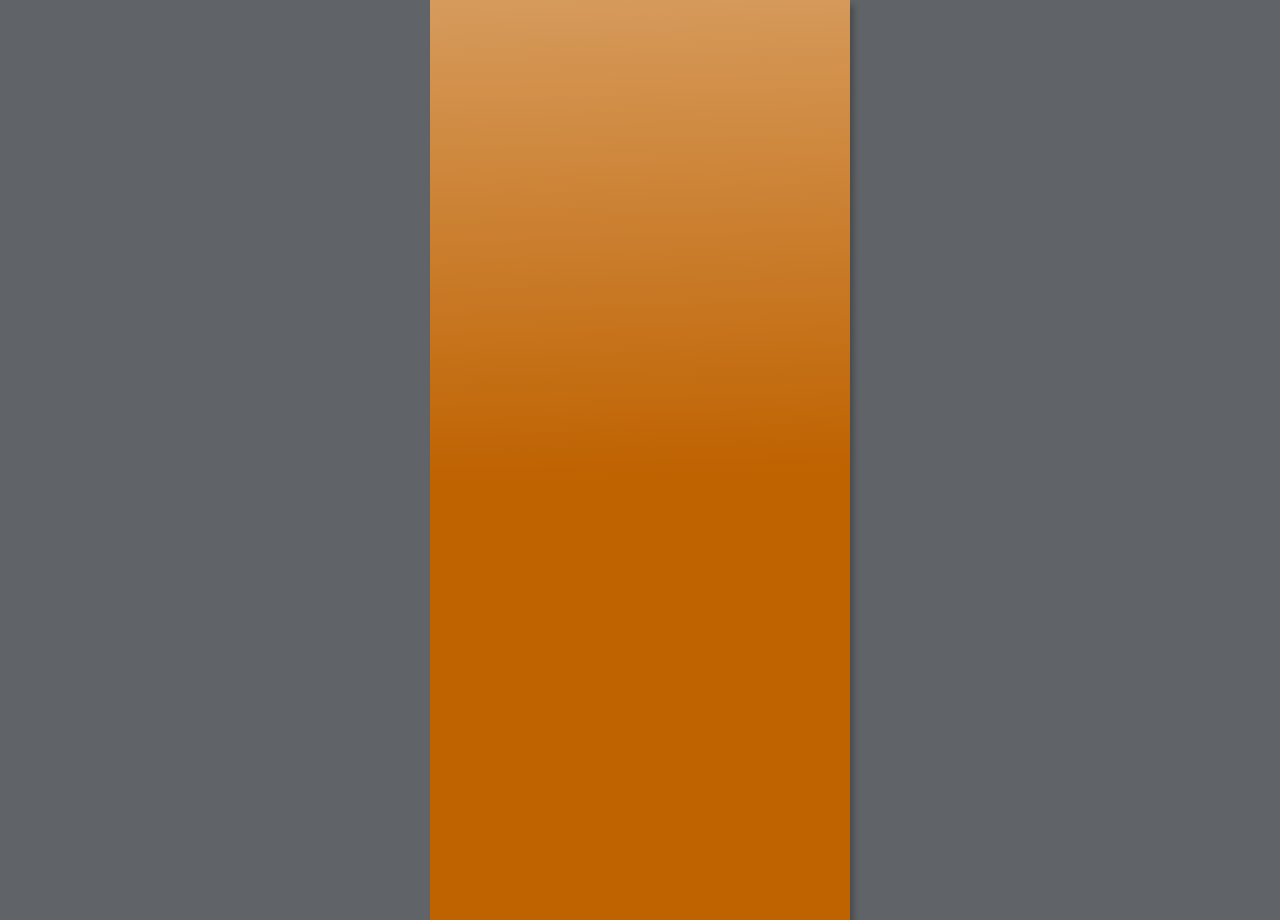
==== commit 764ad33d: "1" ====
--- a/index.htm
+++ b/index.htm
@@ -10,14 +10,12 @@
  <link rel="stylesheet" href="index_htm_files/xr_fonts.css"/>
  <script><!--
  if(navigator.userAgent.indexOf('MSIE')!=-1 || navigator.userAgent.indexOf('Trident')!=-1){ document.write('<link rel="stylesheet" href="index_htm_files/xr_fontsie.css"/>');} 
- if(navigator.userAgent.indexOf('Android')!=-1){ document.write('<link rel="stylesheet" href="index_htm_files/xr_fontsrep.css"/>');} 
 --></script>
  <script>document.documentElement.className="xr_bgh0";</script>
  <link rel="stylesheet" href="index_htm_files/xr_main.css"/>
  <link rel="stylesheet" href="index_htm_files/custom_styles.css"/>
  <link rel="stylesheet" href="index_htm_files/xr_text.css"/>
  <script src="index_htm_files/roe.js"></script>
- <script src="index_htm_files/replaceMobileFonts.js"></script>
  <script src="index_htm_files/prs4.js"></script>
  <script>xr_spavert=1;xr_pagegap=4;</script>
  <script src="index_htm_files/jquery.js"></script>
@@ -59,399 +57,12 @@
  </div>
  <div class="xr_trigo_xr_ce3" style="position:absolute;left:121px;top:485px;width:174px;height:85px;z-index:-1;"></div>
  <div class="xr_ap xr_ac" id="xr_xpxr_56" style="left:0; top:0; visibility: hidden; display: none;">
- <a href="#xl_xr_page_index_2" onclick="xr_tip(this);return(xr_nn());">
-  <img class="xr_ap" src="index_htm_files/120.png" alt="Begin Now" title="" onmousemove="xr_mo(this,0,event)" style="left:121px;top:485px;width:174px;height:85px;"/>
+ <a href="https://gate-keep.github.io/gb/gb" onclick="return(xr_nn());">
+  <img class="xr_ap" src="index_htm_files/121.png" alt="Begin Now" title="" onmousemove="xr_mo(this,0,event)" style="left:121px;top:485px;width:174px;height:85px;"/>
  </a>
  </div>
  <div id="xr_xo0"></div>
  <div id="xr_xd0"></div>
-</div>
-</div>
-<div class="xr_app xr_page1 xr_bgn_1_0_0" id="xr_page1" style="height: 920px; left:0px;">
-<div id="xr_page_index_2"></div>
-<div class="xr_apb xr_pp" style="width: 419px; height: 920px; top:0px; left:0px; background-color: white; box-shadow: 5px 5px 6px rgba(0,0,0,0.25);"></div>
-<div id="xr_xrc2" class="xr_ap xr_xrc" style="width: 420px; height: 920px; overflow:hidden;">
- <span class="xr_ar" style="left:0px;top:0px;width:419px;height:920px; pointer-events: none;background: linear-gradient(1deg, #FFFFFF 50%, #FFDCDC 101%);"></span>
- <span class="xr_ar" style="left:0px;top:0px;width:420px;height:105px; pointer-events: none;background: linear-gradient(91deg, #FFFFFF 1%, #BF6200 74%);"></span>
- <img class="xr_ap" src="index_htm_files/31.png" alt="" title="" style="left:214px;top:20px;width:188px;height:34px;"/>
- <img class="xr_ap" src="index_htm_files/32.png" alt="" title="" style="left:23px;top:137px;width:47px;height:72px;"/>
- <div class="xr_txt Normal_text xr_s1" style="position: absolute; left:216px; top:82px; width:191px; height:10px;">
-  <span class="xr_tl Normal_text xr_s1" style="top: -24.01px;">for the Anaemic</span>
- </div>
- <div class="xr_txt Normal_text xr_s2" style="position: absolute; left:86px; top:145px; width:261px; height:10px;">
-  <span class="xr_tr Normal_text xr_s2" style="left: 35.77px; top: -15.25px; width: 287px;">An Antianaemic smoothie can be </span>
-  <span class="xr_tr Normal_text xr_s2" style="left: 51.09px; top: 7.27px; width: 272px;">prepared for the normalizing of </span>
-  <span class="xr_tr Normal_text xr_s2" style="left: 152.65px; top: 29.8px; width: 166px;">blood composition.</span>
- </div>
-<div class="xr_group">
- <img class="xr_ap" src="index_htm_files/33.jpg" alt="" title="" style="left:155px;top:362px;width:282px;height:179px;"/>
-</div>
- <div class="xr_txt Normal_text xr_s3" style="position: absolute; left:34px; top:293px; width:273px; height:10px;">
-  <span class="xr_tl Normal_text xr_s4" style="top: -21.39px;">The Kiwi fruit is a good </span>
-  <span class="xr_tl Normal_text xr_s3" style="top: 8.97px;"><span class="Normal_text xr_s4" style="">source of </span><span class="Normal_text xr_s5" style="">Vitamin C,</span><span class="Normal_text xr_s4" style=""> which </span></span>
-  <span class="xr_tl Normal_text xr_s4" style="top: 39.33px;">aids the absorbtion of iron. </span>
-  <span class="xr_tl Normal_text xr_s4" style="top: 100.04px;">The Kiwi fruit </span>
-  <span class="xr_tl Normal_text xr_s4" style="top: 130.4px;">possesses </span>
-  <span class="xr_tl Normal_text xr_s4" style="top: 160.76px;">properties that </span>
-  <span class="xr_tl Normal_text xr_s4" style="top: 191.11px;">lower blood press</span>
-  <span class="xr_tl Normal_text xr_s4" style="top: 221.47px;">-ure. By helping to maintain </span>
-  <span class="xr_tl Normal_text xr_s4" style="top: 251.83px;">a healthy blood pr-essure </span>
-  <span class="xr_tl Normal_text xr_s4" style="top: 282.19px;">and providing a boost of </span>
-  <span class="xr_tl Normal_text xr_s4" style="top: 312.54px;">Vitamin C, the kiwifruit can </span>
-  <span class="xr_tl Normal_text xr_s4" style="top: 342.9px;">reduce the risk of stroke and </span>
-  <span class="xr_tl Normal_text xr_s4" style="top: 373.26px;">heart disease.</span>
- </div>
- <img class="xr_ap" src="index_htm_files/34.png" alt="" title="" style="left:23px;top:15px;width:67px;height:78px;"/>
- <img class="xr_ap" src="index_htm_files/35.png" alt="" title="" style="left:150px;top:762px;width:178px;height:62px;"/>
- <a href="#xl_xr_page_index_3" onclick="xr_tip(this);return(xr_nn());">
-  <img class="xr_ap" src="index_htm_files/82.png" alt="" title="" onmousemove="xr_mo(this,3,event)" style="left:319px;top:763px;width:72px;height:37px;"/>
- </a>
- <div class="xr_txt Normal_text xr_s6" style="position: absolute; left:101px; top:253px; width:69px; height:10px;">
-  <span class="xr_tr Normal_text xr_s6" style="left: -78.45px; top: -29.7px; width: 78px;">Kiwi.</span>
- </div>
- <span class="xr_ar" style="left:3px;top:847px;width:67px;height:21px; background-color: #FFC200; border-radius: 3px;"></span>
- <div class="xr_txt xr_s7" style="position: absolute; left:3px; top:863px; width:67px; height:10px;">
-  <span class="xr_tc Normal_text xr_s8" style="left: 2.73px; top: -11.88px; width: 62px;">Vitamin C</span>
- </div>
- <div id="xr_xo3"></div>
- <div id="xr_xd3"></div>
-</div>
-</div>
-<div class="xr_app xr_page2 xr_bgn_2_0_0" id="xr_page2" style="height: 920px; left:0px;">
-<div id="xr_page_index_3"></div>
-<div class="xr_apb xr_pp" style="width: 419px; height: 920px; top:0px; left:0px; background-color: white; box-shadow: 5px 5px 6px rgba(0,0,0,0.25);"></div>
-<div id="xr_xrc3" class="xr_ap xr_xrc" style="width: 420px; height: 920px; overflow:hidden;">
- <span class="xr_ar" style="left:0px;top:0px;width:419px;height:920px; pointer-events: none;background: linear-gradient(1deg, #FFFFFF 50%, #FFDCDC 101%);"></span>
- <span class="xr_ar" style="left:0px;top:0px;width:420px;height:105px; pointer-events: none;background: linear-gradient(91deg, #FFFFFF 1%, #BF6200 74%);"></span>
- <img class="xr_ap" src="index_htm_files/37.png" alt="" title="" style="left:214px;top:20px;width:188px;height:34px;"/>
- <img class="xr_ap" src="index_htm_files/38.png" alt="" title="" style="left:23px;top:137px;width:47px;height:72px;"/>
- <div class="xr_txt Normal_text xr_s1" style="position: absolute; left:216px; top:82px; width:191px; height:10px;">
-  <span class="xr_tl Normal_text xr_s1" style="top: -24.01px;">for the Anaemic</span>
- </div>
- <div class="xr_txt Normal_text xr_s2" style="position: absolute; left:86px; top:145px; width:261px; height:10px;">
-  <span class="xr_tr Normal_text xr_s2" style="left: 35.77px; top: -15.25px; width: 287px;">An Antianaemic smoothie can be </span>
-  <span class="xr_tr Normal_text xr_s2" style="left: 51.09px; top: 7.27px; width: 272px;">prepared for the normalizing of </span>
-  <span class="xr_tr Normal_text xr_s2" style="left: 152.65px; top: 29.8px; width: 166px;">blood composition.</span>
- </div>
- <img class="xr_ap" src="index_htm_files/39.png" alt="" title="" style="left:23px;top:15px;width:67px;height:78px;"/>
- <img class="xr_ap" src="index_htm_files/40.png" alt="" title="" style="left:149px;top:762px;width:179px;height:62px;"/>
- <a href="#xl_xr_page_index_4" onclick="xr_tip(this);return(xr_nn());">
-  <img class="xr_ap" src="index_htm_files/87.png" alt="" title="" onmousemove="xr_mo(this,6,event)" style="left:319px;top:763px;width:72px;height:37px;"/>
- </a>
- <div class="xr_txt Normal_text xr_s3" style="position: absolute; left:38px; top:303px; width:299px; height:10px;">
-  <span class="xr_tl Normal_text xr_s3" style="top: -21.39px;"><span class="Normal_text xr_s4" style="">Grapes have a high </span><span class="Normal_text xr_s9" style="">potassium </span></span>
-  <span class="xr_tl Normal_text xr_s4" style="top: 8.97px;">content. This suggests they can </span>
-  <span class="xr_tl Normal_text xr_s4" style="top: 39.33px;">help reduce the effects of </span>
-  <span class="xr_tl Normal_text xr_s4" style="top: 69.69px;">sodium in people with high </span>
-  <span class="xr_tl Normal_text xr_s4" style="top: 100.04px;">blood pressure. Fiber is </span>
-  <span class="xr_tl Normal_text xr_s4" style="top: 130.4px;">important for maintai-</span>
-  <span class="xr_tl Normal_text xr_s4" style="top: 160.76px;">ning a healthy car-</span>
-  <span class="xr_tl Normal_text xr_s4" style="top: 191.11px;">diovascular sys-</span>
-  <span class="xr_tl Normal_text xr_s4" style="top: 221.47px;">tem, including</span>
-  <span class="xr_tl Normal_text xr_s4" style="top: 251.83px;">heart health </span>
-  <span class="xr_tl Normal_text xr_s4" style="top: 282.19px;">and blood pressure. Grapes are </span>
-  <span class="xr_tl Normal_text xr_s4" style="top: 312.54px;">a good source of fiber.</span>
- </div>
- <div class="xr_txt Normal_text xr_s10" style="position: absolute; left:131px; top:267px; width:89px; height:10px;">
-  <span class="xr_tr Normal_text xr_s10" style="left: -103.07px; top: -26.14px; width: 103px;">Grapes.</span>
- </div>
- <img class="xr_ap" src="index_htm_files/42.png" alt="" title="" style="left:152px;top:394px;width:269px;height:190px;"/>
- <span class="xr_ar" style="left:3px;top:847px;width:67px;height:21px; background-color: #FFC200; border-radius: 3px;"></span>
- <div class="xr_txt xr_s7" style="position: absolute; left:3px; top:863px; width:67px; height:10px;">
-  <span class="xr_tc Normal_text xr_s8" style="left: 2.73px; top: -11.88px; width: 62px;">Vitamin C</span>
- </div>
- <span class="xr_ar" style="left:71px;top:848px;width:87px;height:21px; background-color: #FFC200; border-radius: 3px;"></span>
- <div class="xr_txt xr_s7" style="position: absolute; left:71px; top:864px; width:87px; height:10px;">
-  <span class="xr_tc Normal_text xr_s8" style="left: 0.53px; top: -11.88px; width: 86px;">Potassium (K)</span>
- </div>
- <span class="xr_ar" style="left:160px;top:848px;width:53px;height:21px; background-color: #FFC200; border-radius: 3px;"></span>
- <div class="xr_txt xr_s7" style="position: absolute; left:160px; top:864px; width:53px; height:10px;">
-  <span class="xr_tc Normal_text xr_s8" style="left: 10.3px; top: -11.88px; width: 33px;">Fiber</span>
- </div>
- <div id="xr_xo6"></div>
- <div id="xr_xd6"></div>
-</div>
-</div>
-<div class="xr_app xr_page3 xr_bgn_3_0_0" id="xr_page3" style="height: 920px; left:0px;">
-<div id="xr_page_index_4"></div>
-<div class="xr_apb xr_pp" style="width: 419px; height: 920px; top:0px; left:0px; background-color: white; box-shadow: 5px 5px 6px rgba(0,0,0,0.25);"></div>
-<div id="xr_xrc4" class="xr_ap xr_xrc" style="width: 420px; height: 920px; overflow:hidden;">
- <span class="xr_ar" style="left:0px;top:1px;width:419px;height:920px; pointer-events: none;background: linear-gradient(1deg, #FFFFFF 50%, #FFDCDC 101%);"></span>
- <span class="xr_ar" style="left:0px;top:0px;width:420px;height:105px; pointer-events: none;background: linear-gradient(91deg, #FFFFFF 1%, #BF6200 74%);"></span>
- <img class="xr_ap" src="index_htm_files/43.png" alt="" title="" style="left:214px;top:20px;width:188px;height:34px;"/>
- <img class="xr_ap" src="index_htm_files/44.png" alt="" title="" style="left:23px;top:137px;width:47px;height:72px;"/>
- <div class="xr_txt Normal_text xr_s1" style="position: absolute; left:216px; top:83px; width:191px; height:10px;">
-  <span class="xr_tl Normal_text xr_s1" style="top: -24.01px;">for the Anaemic</span>
- </div>
- <div class="xr_txt Normal_text xr_s2" style="position: absolute; left:86px; top:145px; width:261px; height:10px;">
-  <span class="xr_tr Normal_text xr_s2" style="left: 35.77px; top: -15.25px; width: 287px;">An Antianaemic smoothie can be </span>
-  <span class="xr_tr Normal_text xr_s2" style="left: 51.09px; top: 7.27px; width: 272px;">prepared for the normalizing of </span>
-  <span class="xr_tr Normal_text xr_s2" style="left: 152.65px; top: 29.8px; width: 166px;">blood composition.</span>
- </div>
- <img class="xr_ap" src="index_htm_files/45.png" alt="" title="" style="left:22px;top:15px;width:68px;height:78px;"/>
- <img class="xr_ap" src="index_htm_files/46.png" alt="" title="" style="left:149px;top:762px;width:178px;height:63px;"/>
- <a href="#xl_xr_page_index_5" onclick="xr_tip(this);return(xr_nn());">
-  <img class="xr_ap" src="index_htm_files/93.png" alt="" title="" onmousemove="xr_mo(this,9,event)" style="left:319px;top:763px;width:72px;height:37px;"/>
- </a>
- <img class="xr_ap" src="index_htm_files/72.jpg" alt="" title="" style="left:216px;top:208px;width:255px;height:375px;"/>
- <div class="xr_txt Normal_text xr_s11" style="position: absolute; left:139px; top:252px; width:109px; height:10px;">
-  <span class="xr_tr Normal_text xr_s11" style="left: -122.79px; top: -27.33px; width: 123px;">Spinach.</span>
- </div>
- <div class="xr_txt Normal_text xr_s3" style="position: absolute; left:26px; top:283px; width:303px; height:10px;">
-  <span class="xr_tl Normal_text xr_s4" style="top: -21.39px;">Spinach contains high amounts </span>
-  <span class="xr_tl Normal_text xr_s3" style="top: 8.97px;"><span class="Normal_text xr_s4" style="">of </span><span class="Normal_text xr_s12" style="">nitrates</span><span class="Normal_text xr_s4" style="">, which have </span></span>
-  <span class="xr_tl Normal_text xr_s4" style="top: 39.33px;">been shown to help </span>
-  <span class="xr_tl Normal_text xr_s4" style="top: 69.69px;">moderate blood pressure </span>
-  <span class="xr_tl Normal_text xr_s4" style="top: 100.04px;">levels and decrease your </span>
-  <span class="xr_tl Normal_text xr_s4" style="top: 130.4px;">risk of heart disease. One </span>
-  <span class="xr_tl Normal_text xr_s4" style="top: 160.76px;">study in 27 people found </span>
-  <span class="xr_tl Normal_text xr_s4" style="top: 191.11px;">that eating spinach effectively </span>
-  <span class="xr_tl Normal_text xr_s4" style="top: 221.47px;">lowered blood pressure levels. </span>
-  <span class="xr_tl Normal_text xr_s4" style="top: 251.83px;">Chlorophyll is the green </span>
-  <span class="xr_tl Normal_text xr_s4" style="top: 282.19px;">pigmentation found in all green </span>
-  <span class="xr_tl Normal_text xr_s4" style="top: 312.54px;">plants, based on magnesium.</span>
- </div>
- <span class="xr_ar" style="left:2px;top:847px;width:67px;height:21px; background-color: #FFC200; border-radius: 3px;"></span>
- <div class="xr_txt xr_s7" style="position: absolute; left:2px; top:863px; width:67px; height:10px;">
-  <span class="xr_tc Normal_text xr_s8" style="left: 2.73px; top: -11.88px; width: 62px;">Vitamin C</span>
- </div>
- <span class="xr_ar" style="left:70px;top:848px;width:87px;height:21px; background-color: #FFC200; border-radius: 3px;"></span>
- <div class="xr_txt xr_s7" style="position: absolute; left:70px; top:864px; width:87px; height:10px;">
-  <span class="xr_tc Normal_text xr_s8" style="left: 0.53px; top: -11.88px; width: 86px;">Potassium (K)</span>
- </div>
- <span class="xr_ar" style="left:159px;top:848px;width:53px;height:21px; background-color: #FFC200; border-radius: 3px;"></span>
- <div class="xr_txt xr_s7" style="position: absolute; left:159px; top:864px; width:53px; height:10px;">
-  <span class="xr_tc Normal_text xr_s8" style="left: 10.3px; top: -11.88px; width: 33px;">Fiber</span>
- </div>
- <span class="xr_ar" style="left:214px;top:849px;width:53px;height:21px; background-color: #FFC200; border-radius: 3px;"></span>
- <div class="xr_txt xr_s7" style="position: absolute; left:214px; top:864px; width:53px; height:10px;">
-  <span class="xr_tc Normal_text xr_s8" style="left: 2.96px; top: -11.88px; width: 48px;">Nitrates</span>
- </div>
- <span class="xr_ar" style="left:269px;top:849px;width:82px;height:21px; background-color: #FFC200; border-radius: 3px;"></span>
- <div class="xr_txt xr_s7" style="position: absolute; left:269px; top:864px; width:82px; height:10px;">
-  <span class="xr_tc Normal_text xr_s8" style="left: 4.73px; top: -11.88px; width: 73px;">Chlorophyll</span>
- </div>
- <div id="xr_xo9"></div>
- <div id="xr_xd9"></div>
-</div>
-</div>
-<div class="xr_app xr_page4 xr_bgn_4_0_0" id="xr_page4" style="height: 920px; left:0px;">
-<div id="xr_page_index_5"></div>
-<div class="xr_apb xr_pp" style="width: 419px; height: 920px; top:0px; left:0px; background-color: white; box-shadow: 5px 5px 6px rgba(0,0,0,0.25);"></div>
-<div id="xr_xrc5" class="xr_ap xr_xrc" style="width: 420px; height: 920px; overflow:hidden;">
- <span class="xr_ar" style="left:0px;top:1px;width:419px;height:920px; pointer-events: none;background: linear-gradient(1deg, #FFFFFF 50%, #FFDCDC 101%);"></span>
- <span class="xr_ar" style="left:0px;top:0px;width:420px;height:105px; pointer-events: none;background: linear-gradient(91deg, #FFFFFF 1%, #BF6200 74%);"></span>
- <img class="xr_ap" src="index_htm_files/49.png" alt="" title="" style="left:214px;top:20px;width:188px;height:34px;"/>
- <img class="xr_ap" src="index_htm_files/50.png" alt="" title="" style="left:23px;top:122px;width:47px;height:72px;"/>
- <div class="xr_txt Normal_text xr_s1" style="position: absolute; left:216px; top:83px; width:191px; height:10px;">
-  <span class="xr_tl Normal_text xr_s1" style="top: -24.01px;">for the Anaemic</span>
- </div>
- <div class="xr_txt Normal_text xr_s2" style="position: absolute; left:86px; top:145px; width:261px; height:10px;">
-  <span class="xr_tr Normal_text xr_s2" style="left: 35.77px; top: -15.25px; width: 287px;">An Antianaemic smoothie can be </span>
-  <span class="xr_tr Normal_text xr_s2" style="left: 51.09px; top: 7.27px; width: 272px;">prepared for the normalizing of </span>
-  <span class="xr_tr Normal_text xr_s2" style="left: 152.65px; top: 29.8px; width: 166px;">blood composition.</span>
- </div>
- <img class="xr_ap" src="index_htm_files/51.png" alt="" title="" style="left:23px;top:15px;width:67px;height:78px;"/>
- <img class="xr_ap" src="index_htm_files/52.png" alt="" title="" style="left:149px;top:785px;width:178px;height:62px;"/>
- <a href="#xl_xr_page_index_6" onclick="xr_tip(this);return(xr_nn());">
-  <img class="xr_ap" src="index_htm_files/99.png" alt="" title="" onmousemove="xr_mo(this,12,event)" style="left:319px;top:786px;width:72px;height:37px;"/>
- </a>
- <div class="xr_txt Normal_text xr_s13" style="position: absolute; left:123px; top:217px; width:100px; height:10px;">
-  <span class="xr_tr Normal_text xr_s13" style="left: -112.12px; top: -24.95px; width: 112px;">Spinach.</span>
- </div>
- <div class="xr_txt Normal_text xr_s14" style="position: absolute; left:25px; top:244px; width:208px; height:10px;">
-  <span class="xr_tl Normal_text xr_s14" style="top: -16.63px;">The difference in molecular </span>
-  <span class="xr_tl Normal_text xr_s14" style="top: 6.98px;">structure between </span>
-  <span class="xr_tl Normal_text xr_s14" style="top: 30.59px;">Chlorophyll and </span>
-  <span class="xr_tl Normal_text xr_s14" style="top: 54.2px;">Heamoglobin of the blood </span>
-  <span class="xr_tl Normal_text xr_s14" style="top: 77.81px;">cells is that Chlorophyll has </span>
-  <span class="xr_tl Normal_text xr_s14" style="top: 101.42px;">Magnesium as its central </span>
-  <span class="xr_tl Normal_text xr_s14" style="top: 125.03px;">element. This must excite </span>
-  <span class="xr_tl Normal_text xr_s14" style="top: 148.64px;">the researchers mind.  </span>
- </div>
- <div class="xr_txt Normal_text xr_s14" style="position: absolute; left:26px; top:449px; width:202px; height:10px;">
-  <span class="xr_tl Normal_text xr_s14" style="top: -16.63px;">Researchers have </span>
-  <span class="xr_tl Normal_text xr_s14" style="top: 6.98px;">suggested that wheatgrass </span>
-  <span class="xr_tl Normal_text xr_s14" style="top: 30.59px;">juice, which is rich in </span>
-  <span class="xr_tl Normal_text xr_s14" style="top: 54.2px;">chlorophyll, may be  </span>
-  <span class="xr_tl Normal_text xr_s14" style="top: 77.81px;">helpful in treating </span>
-  <span class="xr_tl Normal_text xr_s14" style="top: 101.42px;">hemoglobin deficiency </span>
-  <span class="xr_tl Normal_text xr_s14" style="top: 125.03px;">disorders, such as anemia </span>
-  <span class="xr_tl Normal_text xr_s14" style="top: 148.64px;">and thalassemia.</span>
- </div>
- <div class="xr_txt Normal_text xr_s14" style="position: absolute; left:25px; top:655px; width:206px; height:10px;">
-  <span class="xr_tl Normal_text xr_s14" style="top: -16.63px;">Chlorophyll is also known </span>
-  <span class="xr_tl Normal_text xr_s14" style="top: 6.98px;">to help the blood hold more </span>
-  <span class="xr_tl Normal_text xr_s14" style="top: 30.59px;">oxygen, which can be </span>
-  <span class="xr_tl Normal_text xr_s14" style="top: 54.2px;">usefull for pneumonic </span>
-  <span class="xr_tl Normal_text xr_s14" style="top: 77.81px;">patients. Spinach can thus </span>
-  <span class="xr_tl Normal_text xr_s14" style="top: 101.42px;">be used because of its high </span>
-  <span class="xr_tl Normal_text xr_s14" style="top: 125.03px;">content of chlorophyll.</span>
- </div>
- <img class="xr_ap" src="index_htm_files/54.jpg" alt="" title="" style="left:198px;top:471px;width:221px;height:107px;"/>
- <span class="xr_ar" style="left:1px;top:855px;width:67px;height:21px; background-color: #FFC200; border-radius: 3px;"></span>
- <div class="xr_txt xr_s7" style="position: absolute; left:1px; top:870px; width:67px; height:10px;">
-  <span class="xr_tc Normal_text xr_s8" style="left: 2.73px; top: -11.88px; width: 62px;">Vitamin C</span>
- </div>
- <span class="xr_ar" style="left:69px;top:855px;width:87px;height:21px; background-color: #FFC200; border-radius: 3px;"></span>
- <div class="xr_txt xr_s7" style="position: absolute; left:69px; top:871px; width:87px; height:10px;">
-  <span class="xr_tc Normal_text xr_s8" style="left: 0.53px; top: -11.88px; width: 86px;">Potassium (K)</span>
- </div>
- <span class="xr_ar" style="left:158px;top:856px;width:53px;height:21px; background-color: #FFC200; border-radius: 3px;"></span>
- <div class="xr_txt xr_s7" style="position: absolute; left:158px; top:871px; width:53px; height:10px;">
-  <span class="xr_tc Normal_text xr_s8" style="left: 10.3px; top: -11.88px; width: 33px;">Fiber</span>
- </div>
- <span class="xr_ar" style="left:213px;top:856px;width:53px;height:21px; background-color: #FFC200; border-radius: 3px;"></span>
- <div class="xr_txt xr_s7" style="position: absolute; left:213px; top:872px; width:53px; height:10px;">
-  <span class="xr_tc Normal_text xr_s8" style="left: 2.96px; top: -11.88px; width: 48px;">Nitrates</span>
- </div>
- <span class="xr_ar" style="left:268px;top:856px;width:82px;height:21px; background-color: #FFC200; border-radius: 3px;"></span>
- <div class="xr_txt xr_s7" style="position: absolute; left:268px; top:872px; width:82px; height:10px;">
-  <span class="xr_tc Normal_text xr_s8" style="left: 4.73px; top: -11.88px; width: 73px;">Chlorophyll</span>
- </div>
- <div id="xr_xo12"></div>
- <div id="xr_xd12"></div>
-</div>
-</div>
-<div class="xr_app xr_page5 xr_bgn_5_0_0" id="xr_page5" style="height: 920px; left:0px;">
-<div id="xr_page_index_6"></div>
-<div class="xr_apb xr_pp" style="width: 419px; height: 920px; top:0px; left:0px; background-color: white; box-shadow: 5px 5px 6px rgba(0,0,0,0.25);"></div>
-<div id="xr_xrc6" class="xr_ap xr_xrc" style="width: 420px; height: 920px; overflow:hidden;">
- <span class="xr_ar" style="left:0px;top:0px;width:419px;height:920px; pointer-events: none;background: linear-gradient(1deg, #FFFFFF 50%, #FFDCDC 101%);"></span>
- <span class="xr_ar" style="left:0px;top:0px;width:420px;height:105px; pointer-events: none;background: linear-gradient(91deg, #FFFFFF 1%, #BF6200 74%);"></span>
- <img class="xr_ap" src="index_htm_files/56.png" alt="" title="" style="left:214px;top:20px;width:188px;height:34px;"/>
- <img class="xr_ap" src="index_htm_files/57.png" alt="" title="" style="left:23px;top:137px;width:46px;height:72px;"/>
- <div class="xr_txt Normal_text xr_s1" style="position: absolute; left:216px; top:83px; width:191px; height:10px;">
-  <span class="xr_tl Normal_text xr_s1" style="top: -24.01px;">for the Anaemic</span>
- </div>
- <div class="xr_txt Normal_text xr_s2" style="position: absolute; left:86px; top:145px; width:261px; height:10px;">
-  <span class="xr_tr Normal_text xr_s2" style="left: 35.77px; top: -15.25px; width: 287px;">An Antianaemic smoothie can be </span>
-  <span class="xr_tr Normal_text xr_s2" style="left: 51.09px; top: 7.27px; width: 272px;">prepared for the normalizing of </span>
-  <span class="xr_tr Normal_text xr_s2" style="left: 152.65px; top: 29.8px; width: 166px;">blood composition.</span>
- </div>
- <img class="xr_ap" src="index_htm_files/58.png" alt="" title="" style="left:22px;top:15px;width:68px;height:78px;"/>
- <a href="#xl_xr_page_index_7" onclick="xr_tip(this);return(xr_nn());">
-  <img class="xr_ap" src="index_htm_files/104.png" alt="" title="" onmousemove="xr_mo(this,15,event)" style="left:319px;top:763px;width:72px;height:37px;"/>
- </a>
- <div class="xr_txt Normal_text xr_s3" style="position: absolute; left:23px; top:274px; width:329px; height:10px;">
-  <span class="xr_tl Normal_text xr_s3" style="top: -21.39px;"><span class="Normal_text xr_s4" style="">Avocados</span></span>
-  <span class="xr_tl Normal_text xr_s3" style="left: 105.57px; top: -21.39px;"><span class="Normal_text xr_s4" style="">are</span></span>
-  <span class="xr_tl Normal_text xr_s3" style="left: 146.24px; top: -21.39px;"><span class="Normal_text xr_s4" style="">rich</span></span>
-  <span class="xr_tl Normal_text xr_s3" style="left: 194.93px; top: -21.39px;"><span class="Normal_text xr_s4" style="">in</span></span>
-  <span class="xr_tl Normal_text xr_s3" style="left: 224.98px; top: -21.39px;"><span class="Normal_text xr_s15" style="">potassium</span></span>
-  <span class="xr_tl Normal_text xr_s3" style="left: 322.31px; top: -21.39px;"><span class="Normal_text xr_s4" style="">. </span></span>
-  <span class="xr_tl Normal_text xr_s4" style="top: 8.97px;">Potassium</span>
-  <span class="xr_tl Normal_text xr_s4" style="left: 113.1px; top: 8.97px;">helps</span>
-  <span class="xr_tl Normal_text xr_s4" style="left: 178.18px; top: 8.97px;">level</span>
-  <span class="xr_tl Normal_text xr_s4" style="left: 239.24px; top: 8.97px;">out</span>
-  <span class="xr_tl Normal_text xr_s4" style="left: 284.32px; top: 8.97px;">your </span>
-  <span class="xr_tl Normal_text xr_s4" style="top: 39.33px;">blood pressure by lowering</span>
-  <span class="xr_tl Normal_text xr_s4" style="top: 69.69px;">sodium levels</span>
-  <span class="xr_tl Normal_text xr_s4" style="top: 100.04px;">in your blood</span>
-  <span class="xr_tl Normal_text xr_s4" style="top: 130.4px;">and easing </span>
-  <span class="xr_tl Normal_text xr_s4" style="top: 160.76px;">tension in your </span>
-  <span class="xr_tl Normal_text xr_s4" style="top: 191.11px;">blood vessel walls. </span>
-  <span class="xr_tl Normal_text xr_s4" style="top: 221.47px;">Heart.</span>
-  <span class="xr_tl Normal_text xr_s4" style="left: 68.59px; top: 221.47px;">Most</span>
-  <span class="xr_tl Normal_text xr_s4" style="left: 127.22px; top: 221.47px;">of</span>
-  <span class="xr_tl Normal_text xr_s4" style="left: 156.5px; top: 221.47px;">the</span>
-  <span class="xr_tl Normal_text xr_s4" style="left: 195.11px; top: 221.47px;">healthy</span>
-  <span class="xr_tl Normal_text xr_s4" style="left: 275.04px; top: 221.47px;">fat</span>
-  <span class="xr_tl Normal_text xr_s4" style="left: 309.64px; top: 221.47px;">in </span>
-  <span class="xr_tl Normal_text xr_s3" style="top: 251.83px;"><span class="Normal_text xr_s4" style="">avocado</span></span>
-  <span class="xr_tl Normal_text xr_s3" style="left: 112.23px; top: 251.83px;"><span class="Normal_text xr_s4" style="">is</span></span>
-  <span class="xr_tl Normal_text xr_s3" style="left: 160.51px; top: 251.83px;"><span class="Normal_text xr_s16" style="">oleic</span></span>
-  <span class="xr_tl Normal_text xr_s3" style="left: 239.42px; top: 251.83px;"><span class="Normal_text xr_s16" style="">acid</span></span>
-  <span class="xr_tl Normal_text xr_s3" style="left: 279.39px; top: 251.83px;"><span class="Normal_text xr_s4" style="">,</span></span>
-  <span class="xr_tl Normal_text xr_s3" style="left: 317.66px; top: 251.83px;"><span class="Normal_text xr_s4" style="">a </span></span>
-  <span class="xr_tl Normal_text xr_s4" style="top: 282.19px;">monounsaturated</span>
-  <span class="xr_tl Normal_text xr_s4" style="left: 174.1px; top: 282.19px;">fatty</span>
-  <span class="xr_tl Normal_text xr_s4" style="left: 226.89px; top: 282.19px;">acid.</span>
-  <span class="xr_tl Normal_text xr_s4" style="left: 281.67px; top: 282.19px;">oleic </span>
-  <span class="xr_tl Normal_text xr_s4" style="top: 312.54px;">acid</span>
-  <span class="xr_tl Normal_text xr_s4" style="left: 57.08px; top: 312.54px;">incorporates</span>
-  <span class="xr_tl Normal_text xr_s4" style="left: 192.8px; top: 312.54px;">into</span>
-  <span class="xr_tl Normal_text xr_s4" style="left: 247.24px; top: 312.54px;">the</span>
-  <span class="xr_tl Normal_text xr_s4" style="left: 293.67px; top: 312.54px;">cell </span>
-  <span class="xr_tl Normal_text xr_s4" style="top: 342.9px;">membranes</span>
-  <span class="xr_tl Normal_text xr_s4" style="left: 135.64px; top: 342.9px;">of</span>
-  <span class="xr_tl Normal_text xr_s4" style="left: 180.64px; top: 342.9px;">blood</span>
-  <span class="xr_tl Normal_text xr_s4" style="left: 260.32px; top: 342.9px;">vessels </span>
-  <span class="xr_tl Normal_text xr_s4" style="top: 373.26px;">where</span>
-  <span class="xr_tl Normal_text xr_s4" style="left: 72.04px; top: 373.26px;">it</span>
-  <span class="xr_tl Normal_text xr_s4" style="left: 98.8px; top: 373.26px;">likely</span>
-  <span class="xr_tl Normal_text xr_s4" style="left: 166.87px; top: 373.26px;">makes</span>
-  <span class="xr_tl Normal_text xr_s4" style="left: 241.6px; top: 373.26px;">the</span>
-  <span class="xr_tl Normal_text xr_s4" style="left: 284.33px; top: 373.26px;">cells </span>
-  <span class="xr_tl Normal_text xr_s4" style="top: 403.62px;">more</span>
-  <span class="xr_tl Normal_text xr_s4" style="left: 66.75px; top: 403.62px;">receptive</span>
-  <span class="xr_tl Normal_text xr_s4" style="left: 172.12px; top: 403.62px;">to</span>
-  <span class="xr_tl Normal_text xr_s4" style="left: 208.22px; top: 403.62px;">signals</span>
-  <span class="xr_tl Normal_text xr_s4" style="left: 292.32px; top: 403.62px;">that </span>
-  <span class="xr_tl Normal_text xr_s4" style="top: 433.97px;">reduce blood pressure.</span>
- </div>
- <img class="xr_ap" src="index_htm_files/60.png" alt="" title="" style="left:148px;top:308px;width:290px;height:181px;"/>
- <div class="xr_txt Normal_text xr_s17" style="position: absolute; left:176px; top:224px; width:118px; height:10px;">
-  <span class="xr_tr Normal_text xr_s17" style="left: -131.31px; top: -28.52px; width: 131px;">Avocado.</span>
- </div>
- <img class="xr_ap" src="index_htm_files/106.png" alt="Oleic Acid Vitamin C Potassium (K) Fiber Nitrates Chlorophyll" title="" style="left:1px;top:851px;width:418px;height:23px;"/>
- <div id="xr_xo15"></div>
- <div id="xr_xd15"></div>
-</div>
-</div>
-<div class="xr_app xr_page6 xr_bgn_6_0_0" id="xr_page6" style="height: 920px; left:0px;">
-<div id="xr_page_index_7"></div>
-<div class="xr_apb xr_pp" style="width: 419px; height: 920px; top:0px; left:0px; background-color: white; box-shadow: 5px 5px 6px rgba(0,0,0,0.25);"></div>
-<div id="xr_xrc7" class="xr_ap xr_xrc" style="width: 420px; height: 920px; overflow:hidden;">
- <span class="xr_ar" style="left:0px;top:0px;width:419px;height:920px; pointer-events: none;background: linear-gradient(1deg, #FFFFFF 50%, #FFDCDC 101%);"></span>
- <span class="xr_ar" style="left:0px;top:0px;width:420px;height:105px; pointer-events: none;background: linear-gradient(91deg, #FFFFFF 1%, #BF6200 74%);"></span>
- <img class="xr_ap" src="index_htm_files/62.png" alt="" title="" style="left:214px;top:20px;width:188px;height:34px;"/>
- <div class="xr_txt Normal_text xr_s1" style="position: absolute; left:216px; top:82px; width:191px; height:10px;">
-  <span class="xr_tl Normal_text xr_s1" style="top: -24.01px;">for the Anaemic</span>
- </div>
- <img class="xr_ap" src="index_htm_files/63.png" alt="" title="" style="left:23px;top:15px;width:67px;height:78px;"/>
- <div class="xr_txt Normal_text xr_s18" style="position: absolute; left:41px; top:192px; width:346px; height:10px;">
-  <span class="xr_tr Normal_text xr_s18" style="left: 8.55px; top: -19.94px; width: 347px;">You Have Learned 6 important </span>
-  <span class="xr_tr Normal_text xr_s18" style="left: -16.54px; top: 9.51px; width: 372px;">nutrients needed for good blood </span>
-  <span class="xr_tr Normal_text xr_s18" style="left: 23.97px; top: 38.97px; width: 331px;">from the Green Anti-anaemic </span>
-  <span class="xr_tr Normal_text xr_s18" style="left: 236.07px; top: 68.43px; width: 114px;">Smoothie.</span>
-  <span class="xr_tr Normal_text xr_s18" style="left: 0.65px; top: 97.89px; width: 354px;">This smoothie recipe was taken </span>
-  <span class="xr_tr Normal_text xr_s18" style="left: -6.67px; top: 127.35px; width: 362px;">from the Book Healthy Juices By </span>
-  <span class="xr_tr Normal_text xr_s18" style="left: -27.73px; top: 156.81px; width: 383px;">Dr George D. Pamplona Roger. An </span>
-  <span class="xr_tr Normal_text xr_s18" style="left: -16.8px; top: 186.27px; width: 372px;">all around course on Health from </span>
-  <span class="xr_tr Normal_text xr_s18" style="left: 3.9px; top: 215.73px; width: 351px;">ingestible and enjoyable home </span>
-  <span class="xr_tr Normal_text xr_s18" style="left: 212.83px; top: 245.18px; width: 142px;">made Juices </span>
- </div>
- <img class="xr_ap" src="index_htm_files/64.jpg" alt="" title="" style="left:90px;top:462px;width:348px;height:277px;"/>
- <img class="xr_ap" src="index_htm_files/65.png" alt="" title="" style="left:30px;top:427px;width:144px;height:314px;"/>
- <a href="#xl_xr_page_index_8" onclick="xr_tip(this);return(xr_nn());">
-  <img class="xr_ap" src="index_htm_files/111.jpg" alt="BUY BOOK" title="" onmousemove="xr_mo(this,18,event)" style="left:155px;top:787px;width:232px;height:39px;"/>
- </a>
- <div id="xr_xo18"></div>
- <div id="xr_xd18"></div>
-</div>
-</div>
-<div class="xr_app xr_page7 xr_bgn_7_0_0" id="xr_page7" style="height: 920px; left:0px;">
-<div id="xr_page_index_8"></div>
-<div class="xr_apb xr_pp" style="width: 419px; height: 920px; top:0px; left:0px; background-color: white; box-shadow: 5px 5px 6px rgba(0,0,0,0.25);"></div>
-<div id="xr_xrc8" class="xr_ap xr_xrc" style="width: 420px; height: 920px; overflow:hidden;">
- <span class="xr_ar" style="left:1px;top:0px;width:419px;height:920px; pointer-events: none;background: linear-gradient(1deg, #FFFFFF 50%, #FFDCDC 101%);"></span>
- <span class="xr_ar" style="left:1px;top:0px;width:420px;height:105px; pointer-events: none;background: linear-gradient(91deg, #FFFFFF 1%, #BF6200 74%);"></span>
- <img class="xr_ap" src="index_htm_files/67.png" alt="" title="" style="left:214px;top:20px;width:189px;height:34px;"/>
- <div class="xr_txt Normal_text xr_s1" style="position: absolute; left:217px; top:82px; width:191px; height:10px;">
-  <span class="xr_tl Normal_text xr_s1" style="top: -24.01px;">for the Anaemic</span>
- </div>
- <img class="xr_ap" src="index_htm_files/68.png" alt="" title="" style="left:23px;top:15px;width:68px;height:78px;"/>
- <div class="xr_txt Normal_text xr_s19" style="position: absolute; left:113px; top:453px; width:276px; height:10px;">
-  <span class="xr_tr Normal_text xr_s19" style="left: -12.12px; top: -17.6px; width: 310px;">Dr George D. Pamplona Roger.  </span>
-  <span class="xr_tr Normal_text xr_s19" style="left: 85.72px; top: 8.39px; width: 203px;">Healthy Juices, ISBN-</span>
-  <span class="xr_tr Normal_text xr_s19" style="left: 126.02px; top: 34.39px; width: 167px;">9788472085633. </span>
- </div>
- <img class="xr_ap" src="index_htm_files/69.png" alt="" title="" style="left:-33px;top:57px;width:455px;height:359px;"/>
- <img class="xr_ap" src="index_htm_files/115.jpg" alt="BUY BOOK" title="" style="left:222px;top:523px;width:179px;height:38px;"/>
- <img class="xr_ap" src="index_htm_files/116.png" alt="LEARN ABOUT BLOOD" title="" style="left:129px;top:567px;width:272px;height:37px;"/>
- <div id="xr_xo21"></div>
- <div id="xr_xd21"></div>
 </div>
 </div>
 </div>
--- a/index_htm_files/xr_fontsie.css
+++ b/index_htm_files/xr_fontsie.css
@@ -1,2 +1 @@
 @font-face {font-family: 'Tahoma';font-weight:bold;font-style:normal;src: url("XaraWDGeneratedHTMLfont1.woff") format("woff"), url("XaraWDEmbeddedHTMLfont1.eot?") format("embedded-opentype"), local('Tahoma');}
-@font-face {font-family: 'xr_@Kozuka Gothic Pr6N R';font-weight:normal;font-style:normal;src: url("XaraWDGeneratedHTMLfont2.woff") format("woff"), local('xr_@Kozuka Gothic Pr6N R');}
--- a/index_htm_files/xr_text.css
+++ b/index_htm_files/xr_text.css
@@ -1,21 +1,2 @@
 /* Text styles */
 .xr_s0 {font-family:'Tahoma';font-weight:bold;font-style:normal;font-size:36pt;text-decoration:none;font-feature-settings:'kern','liga' 0,'clig' 0,'calt' 0,'titl' 0,'salt' 0,'swsh' 0,'cswh' 0;text-transform: none;color:#333333;background-color:Transparent;letter-spacing:0em;}
-.xr_s1 {font-family:'Tahoma';font-weight:bold;font-style:normal;font-size:18pt;text-decoration:none;font-feature-settings:'kern','liga' 0,'clig' 0,'calt' 0,'titl' 0,'salt' 0,'swsh' 0,'cswh' 0;text-transform: none;color:#333333;background-color:Transparent;letter-spacing:0em;}
-.xr_s2 {font-family:'xr_@Kozuka Gothic Pr6N R';font-weight:normal;font-style:normal;font-size:13pt;text-decoration:none;font-feature-settings:'kern','liga' 0,'clig' 0,'calt' 0,'titl' 0,'salt' 0,'swsh' 0,'cswh' 0;text-transform: none;color:#191919;background-color:Transparent;letter-spacing:0em;}
-.xr_s3 {font-family:Times New Roman;font-weight:normal;font-style:normal;font-size:18pt;text-decoration:none;font-feature-settings:'kern','liga' 0,'clig' 0,'calt' 0,'titl' 0,'salt' 0,'swsh' 0,'cswh' 0;text-transform: none;background-color:Transparent;letter-spacing:0em;}
-.xr_s4 {font-family:Times New Roman;font-weight:normal;font-style:normal;font-size:18pt;text-decoration:none;font-feature-settings:'kern','liga' 0,'clig' 0,'calt' 0,'titl' 0,'salt' 0,'swsh' 0,'cswh' 0;text-transform: none;color:#000000;background-color:Transparent;letter-spacing:0em;}
-.xr_s5 {font-family:Times New Roman;font-weight:normal;font-style:normal;font-size:18pt;text-decoration:none;font-feature-settings:'kern','liga' 0,'clig' 0,'calt' 0,'titl' 0,'salt' 0,'swsh' 0,'cswh' 0;text-transform: none;color:#FF8200;background-color:Transparent;letter-spacing:0em;}
-.xr_s6 {font-family:Times New Roman;font-weight:bold;font-style:italic;font-size:25pt;text-decoration:none;font-feature-settings:'kern','liga' 0,'clig' 0,'calt' 0,'titl' 0,'salt' 0,'swsh' 0,'cswh' 0;text-transform: none;color:#191919;background-color:Transparent;letter-spacing:0em;}
-.xr_s7 {font-size:16pt;text-decoration:none;font-feature-settings:'kern','liga' 0,'clig' 0,'calt' 0,'titl' 0,'salt' 0,'swsh' 0,'cswh' 0;text-transform: none;background-color:Transparent;letter-spacing:0em;}
-.xr_s8 {font-family:Times New Roman;font-weight:bold;font-style:italic;font-size:10pt;text-decoration:none;font-feature-settings:'kern','liga' 0,'clig' 0,'calt' 0,'titl' 0,'salt' 0,'swsh' 0,'cswh' 0;text-transform: none;color:#191919;background-color:Transparent;letter-spacing:0em;}
-.xr_s9 {font-family:Times New Roman;font-weight:normal;font-style:normal;font-size:18pt;text-decoration:none;font-feature-settings:'kern','liga' 0,'clig' 0,'calt' 0,'titl' 0,'salt' 0,'swsh' 0,'cswh' 0;text-transform: none;color:#007F7F;background-color:Transparent;letter-spacing:0em;}
-.xr_s10 {font-family:Times New Roman;font-weight:bold;font-style:italic;font-size:22pt;text-decoration:none;font-feature-settings:'kern','liga' 0,'clig' 0,'calt' 0,'titl' 0,'salt' 0,'swsh' 0,'cswh' 0;text-transform: none;color:#191919;background-color:Transparent;letter-spacing:0em;}
-.xr_s11 {font-family:Times New Roman;font-weight:bold;font-style:italic;font-size:23pt;text-decoration:none;font-feature-settings:'kern','liga' 0,'clig' 0,'calt' 0,'titl' 0,'salt' 0,'swsh' 0,'cswh' 0;text-transform: none;color:#191919;background-color:Transparent;letter-spacing:0em;}
-.xr_s12 {font-family:Times New Roman;font-weight:normal;font-style:normal;font-size:18pt;text-decoration:none;font-feature-settings:'kern','liga' 0,'clig' 0,'calt' 0,'titl' 0,'salt' 0,'swsh' 0,'cswh' 0;text-transform: none;color:#7F007E;background-color:Transparent;letter-spacing:0em;}
-.xr_s13 {font-family:Times New Roman;font-weight:bold;font-style:italic;font-size:21pt;text-decoration:none;font-feature-settings:'kern','liga' 0,'clig' 0,'calt' 0,'titl' 0,'salt' 0,'swsh' 0,'cswh' 0;text-transform: none;color:#191919;background-color:Transparent;letter-spacing:0em;}
-.xr_s14 {font-family:Times New Roman;font-weight:normal;font-style:normal;font-size:14pt;text-decoration:none;font-feature-settings:'kern','liga' 0,'clig' 0,'calt' 0,'titl' 0,'salt' 0,'swsh' 0,'cswh' 0;text-transform: none;color:#000000;background-color:Transparent;letter-spacing:0em;}
-.xr_s15 {font-family:Times New Roman;font-weight:normal;font-style:normal;font-size:18pt;text-decoration:none;font-feature-settings:'kern','liga' 0,'clig' 0,'calt' 0,'titl' 0,'salt' 0,'swsh' 0,'cswh' 0;text-transform: none;color:#7F0000;background-color:Transparent;letter-spacing:0em;}
-.xr_s16 {font-family:Times New Roman;font-weight:normal;font-style:normal;font-size:18pt;text-decoration:none;font-feature-settings:'kern','liga' 0,'clig' 0,'calt' 0,'titl' 0,'salt' 0,'swsh' 0,'cswh' 0;text-transform: none;color:#403F00;background-color:Transparent;letter-spacing:0em;}
-.xr_s17 {font-family:Times New Roman;font-weight:bold;font-style:italic;font-size:24pt;text-decoration:none;font-feature-settings:'kern','liga' 0,'clig' 0,'calt' 0,'titl' 0,'salt' 0,'swsh' 0,'cswh' 0;text-transform: none;color:#191919;background-color:Transparent;letter-spacing:0em;}
-.xr_s18 {font-family:'xr_@Kozuka Gothic Pr6N R';font-weight:normal;font-style:normal;font-size:17pt;text-decoration:none;font-feature-settings:'kern','liga' 0,'clig' 0,'calt' 0,'titl' 0,'salt' 0,'swsh' 0,'cswh' 0;text-transform: none;color:#191919;background-color:Transparent;letter-spacing:0em;}
-.xr_s19 {font-family:'xr_@Kozuka Gothic Pr6N R';font-weight:normal;font-style:normal;font-size:15pt;text-decoration:none;font-feature-settings:'kern','liga' 0,'clig' 0,'calt' 0,'titl' 0,'salt' 0,'swsh' 0,'cswh' 0;text-transform: none;color:#191919;background-color:Transparent;letter-spacing:0em;}
